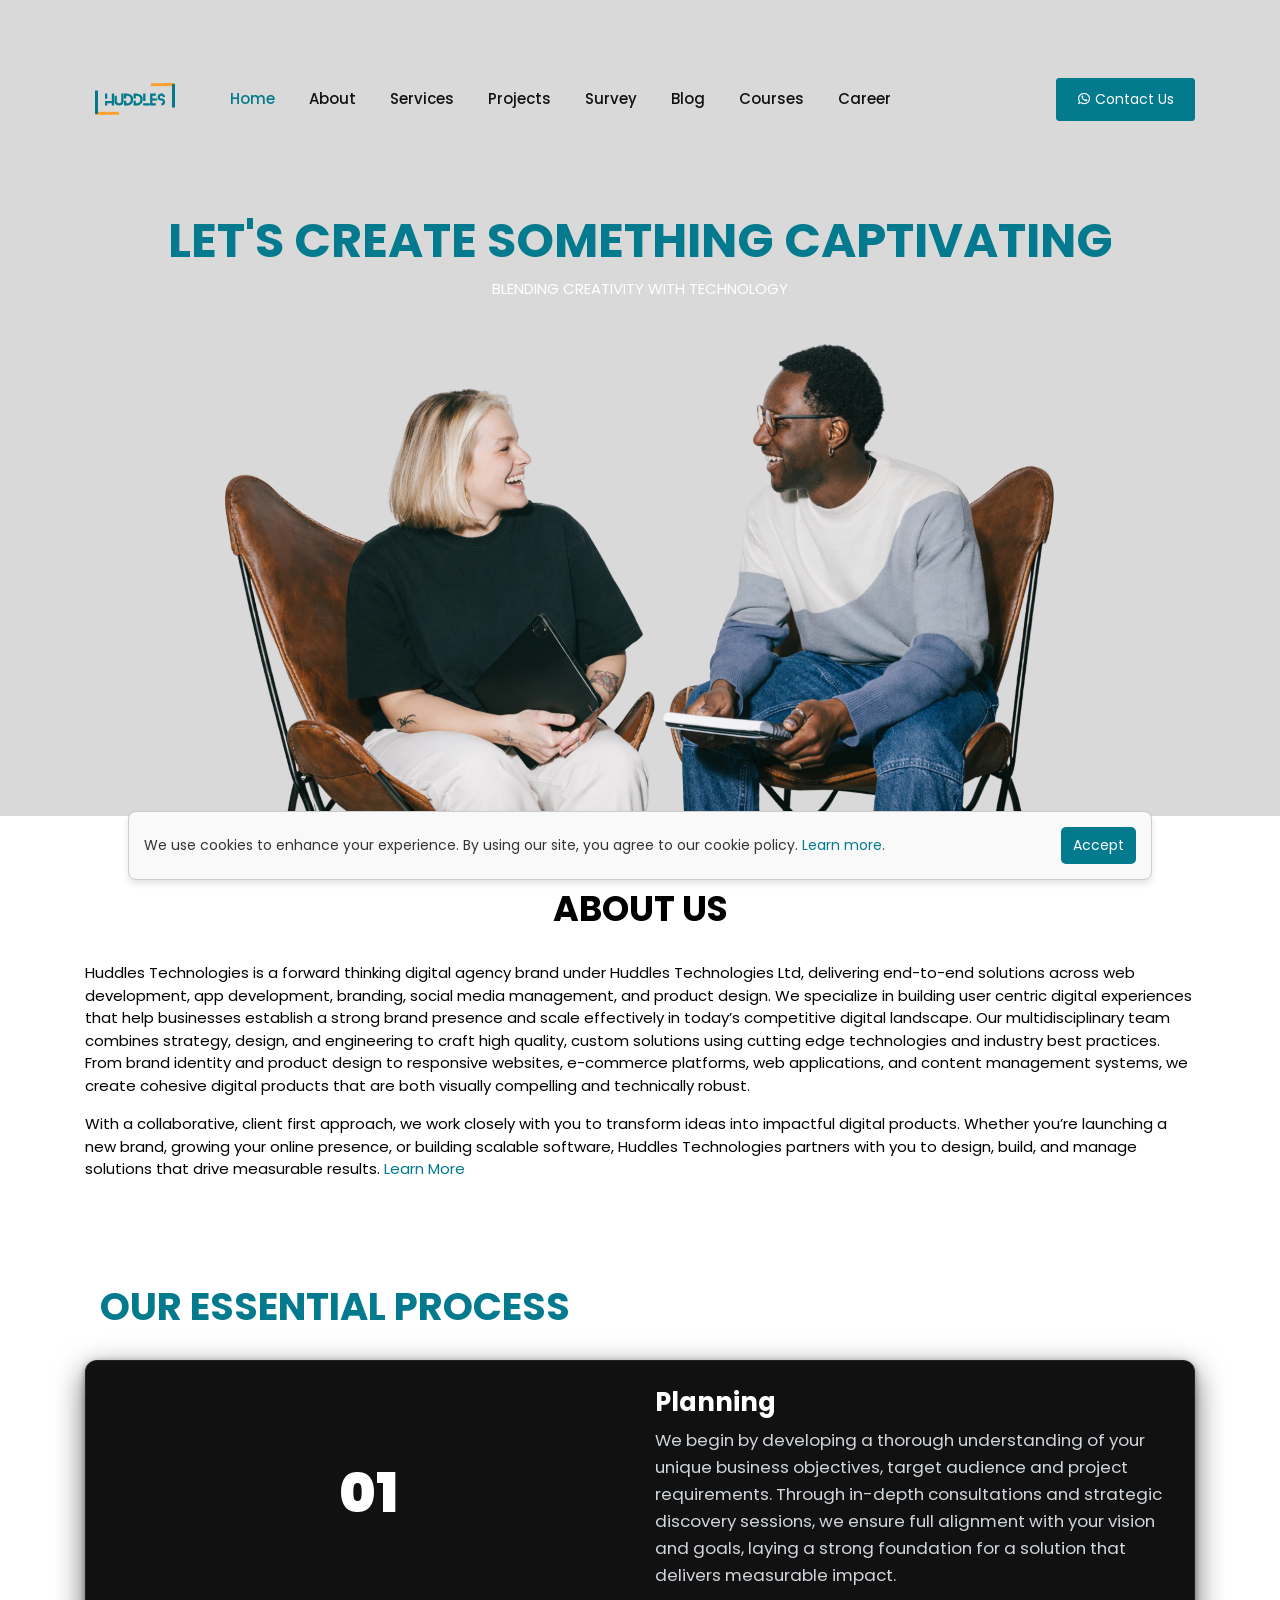
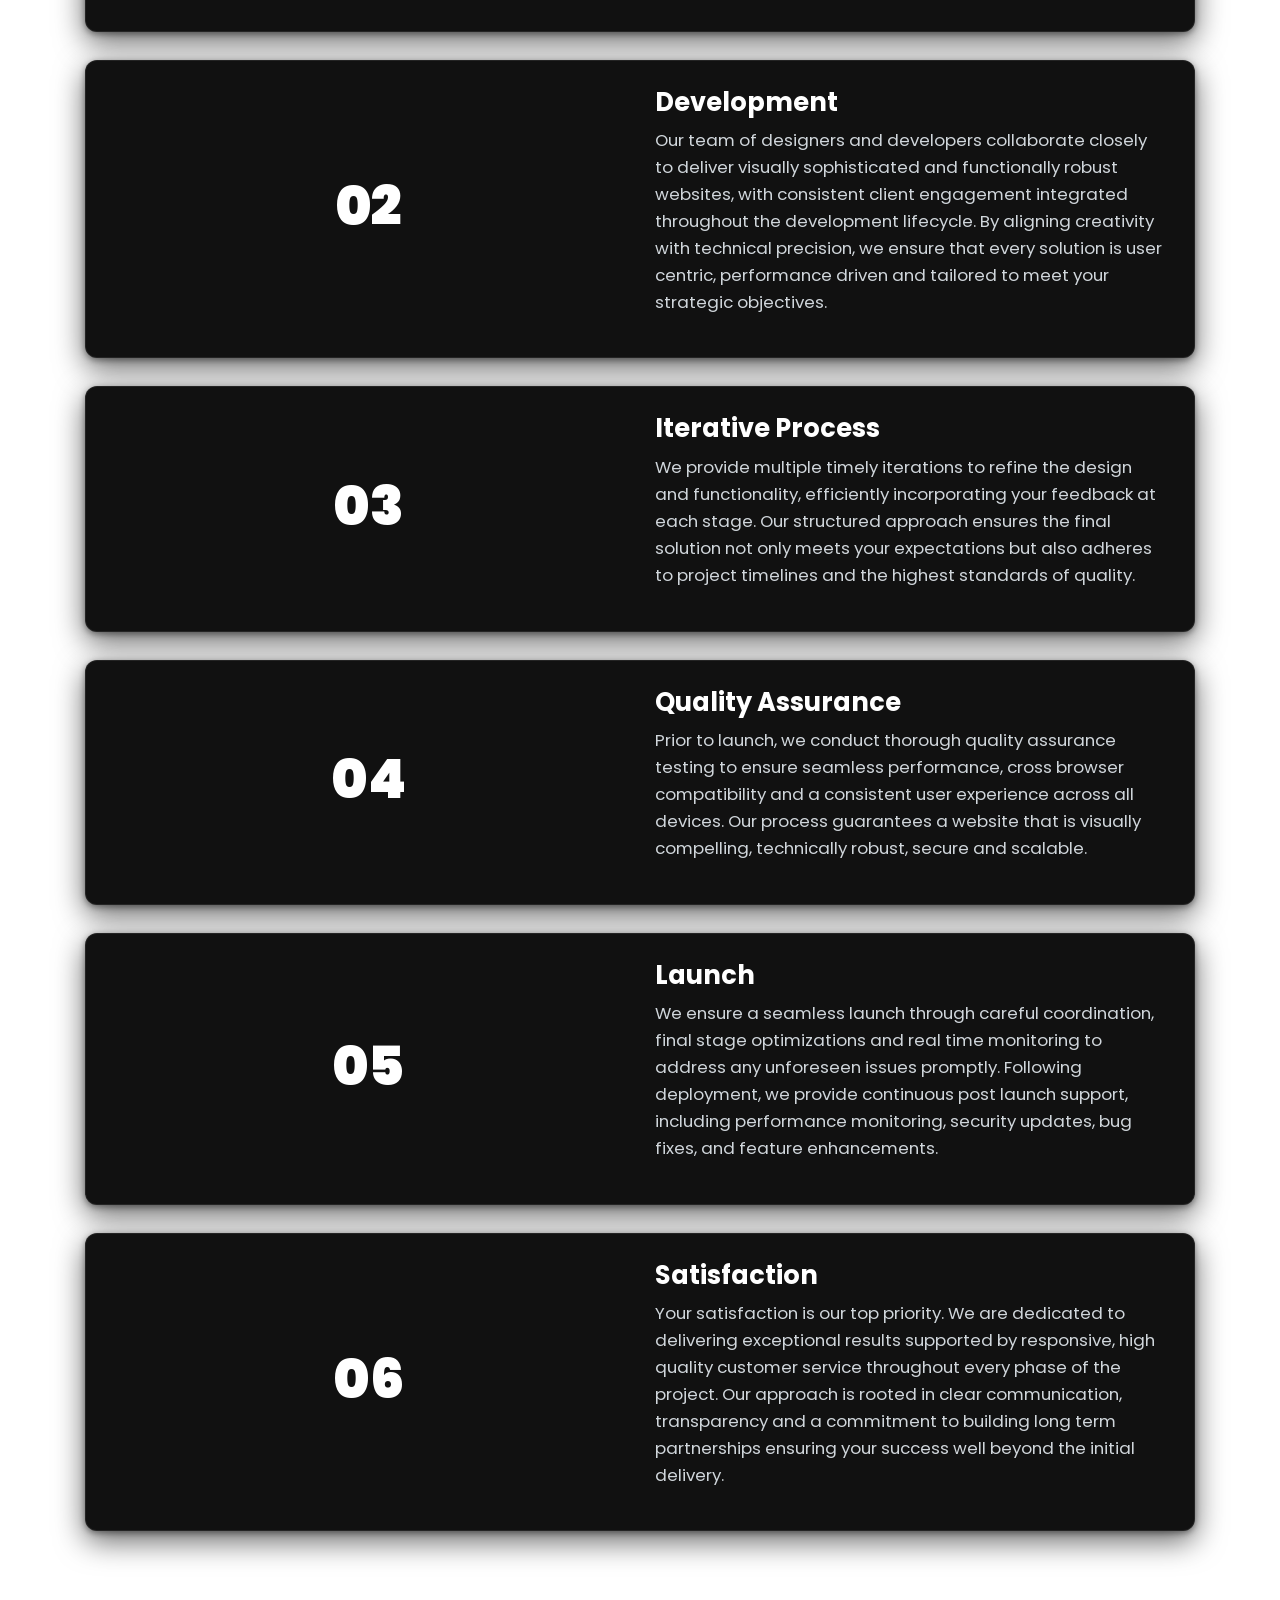
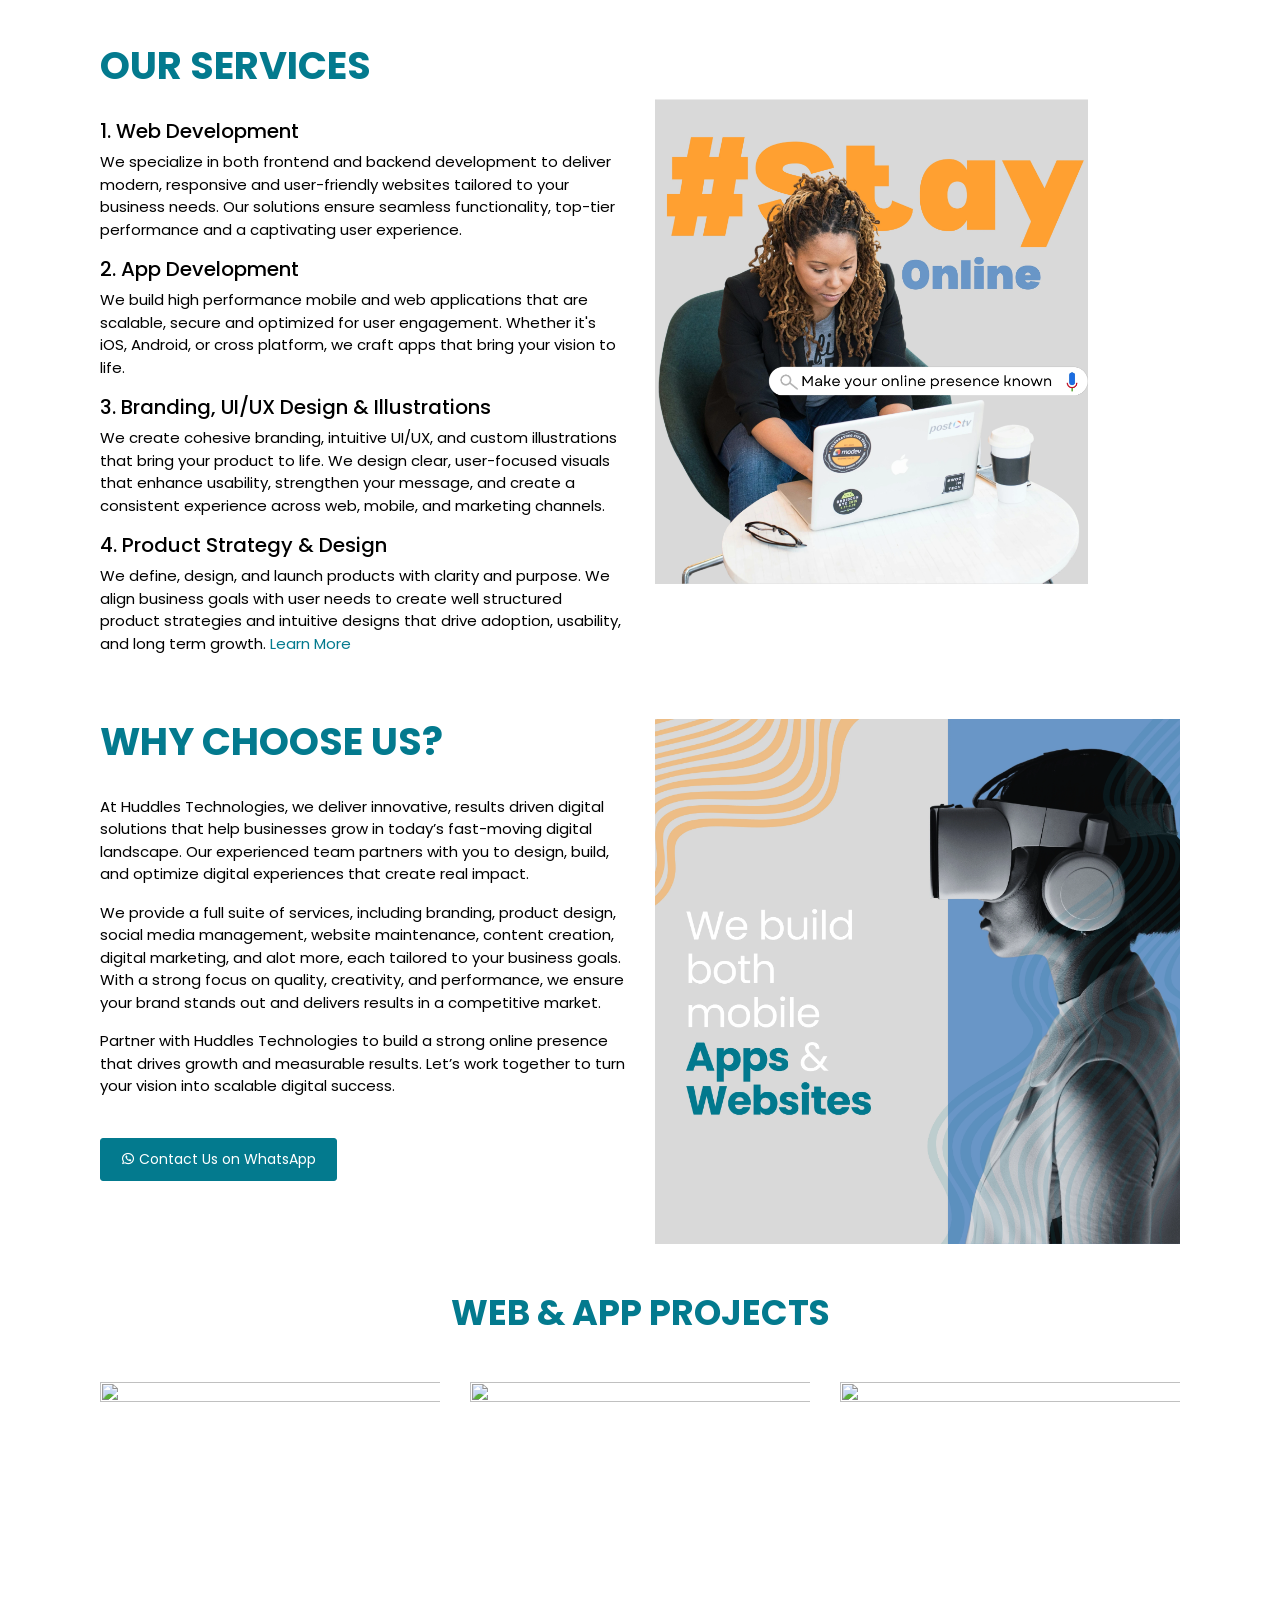
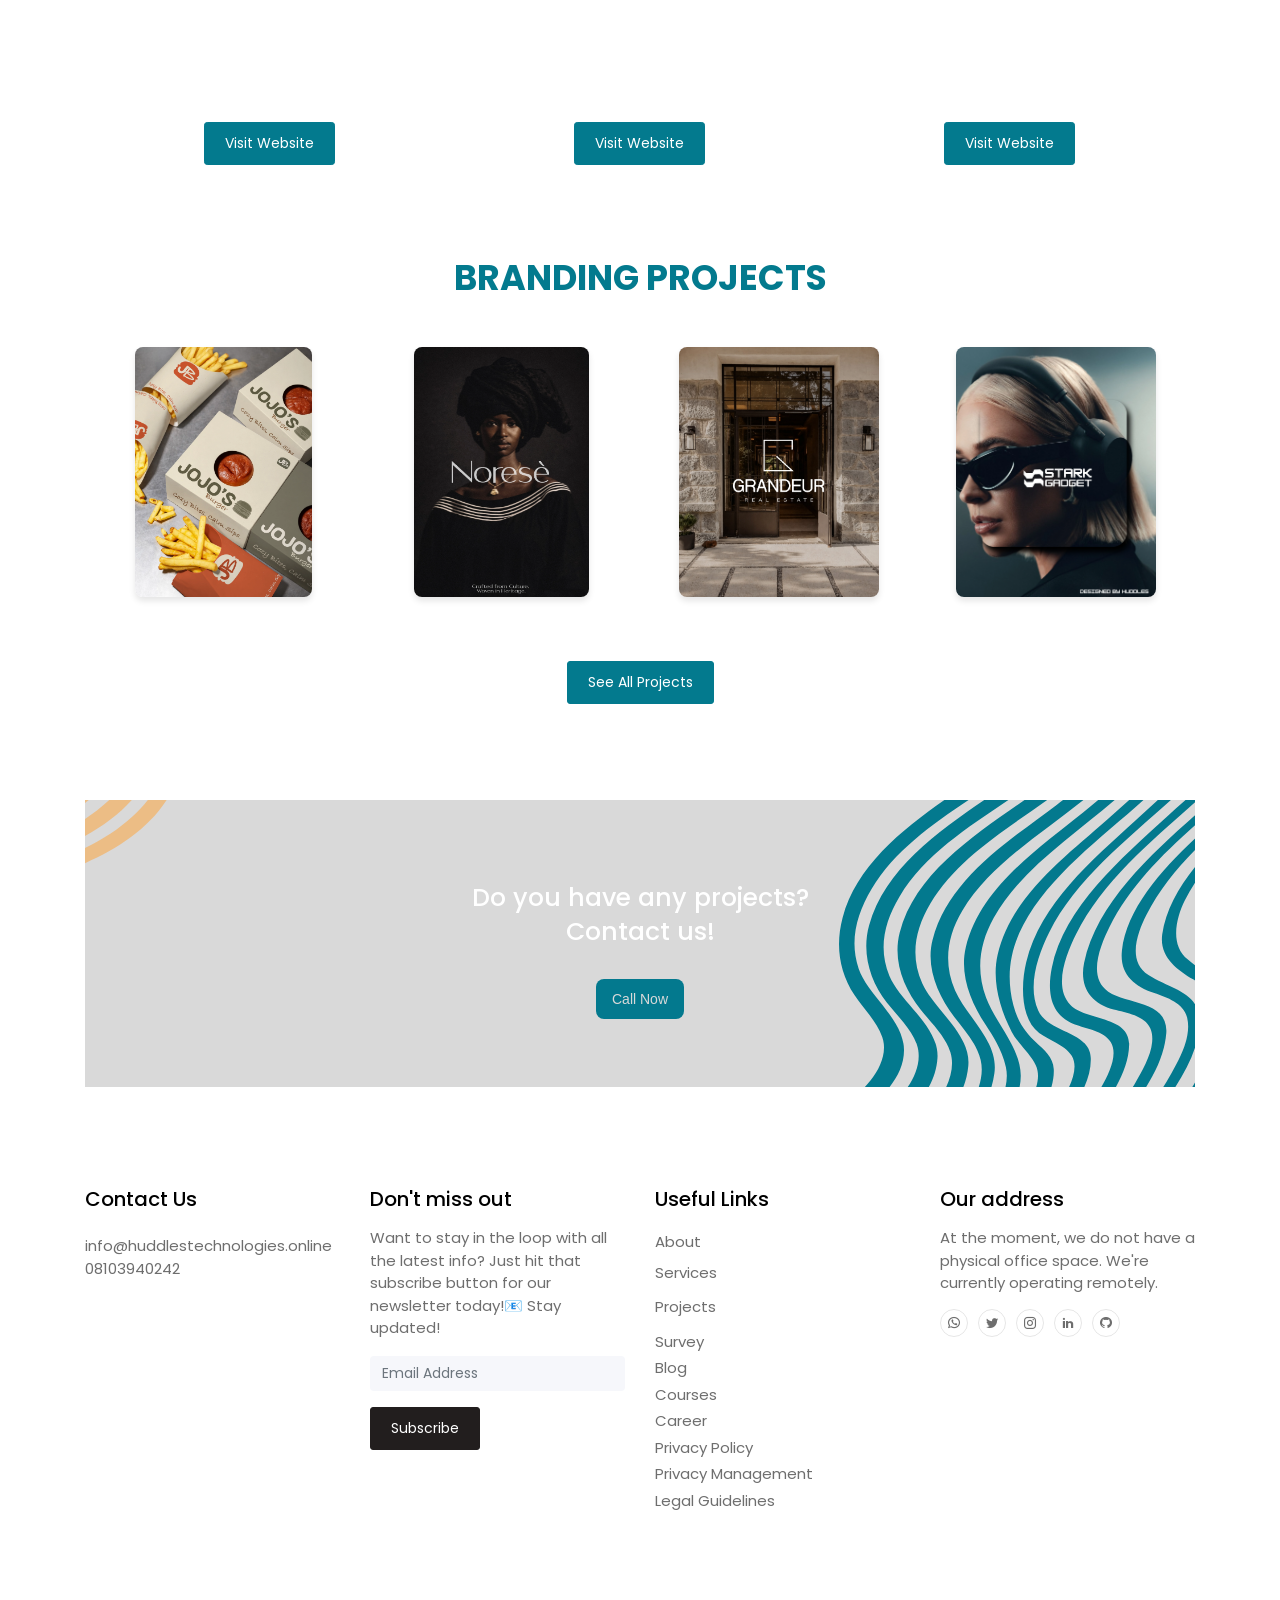
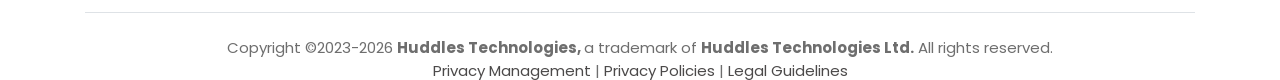
==== index.html @ eb67be65 "first commit" ====
<!doctype html>
<html lang="en">
  <head>
    <title>Huddles Technologies</title>
    <meta charset="UTF-8" />
    <meta name="viewport" content="width=device-width, initial-scale=1.0" />
    <meta http-equiv="X-UA-Compatible" content="ie=edge" />
    <meta
      name="description"
      content="HuddlesTechnologies is your premier destination for cutting-edge web, software, and app development solutions. From responsive website design to feature-rich mobile applications, we specialize in crafting digital experiences that empower businesses to thrive in the digital age. Explore our comprehensive range of services and products designed to propel your online presence and drive success."
    />
    
    <meta
      name="keywords"
      content="Huddles Technologies Ltd, Huddles Technologies Limited, HuddlesTechnologies, Huddles Technologies, HuddlesTech, technology solutions, software development, innovative technology, tech company, IT services, software company"
    />
    <meta
      name="author"
      content="Oviawe Efosa Iruosa - Founder of Huddles Technologies Limited"
    />
    <meta name="robots" content="index, follow" />
    <meta name="googlebot" content="index, follow" />
    <meta name="referrer" content="always" />
    <meta name="theme-color" content="#0052cc" />
    <!-- Open Graph Meta Tags -->
    <meta property="og:title" content="Huddles Technologies" />
    <meta
      property="og:description"
      content="Huddles Technologies is a leading provider of innovative solutions in the tech industry. Explore our services and products designed to transform businesses."
    />
    <meta
      property="og:image"
      content="https://www.huddlestechnologies.online/images/og-image.svg"
    />
    <meta property="og:url" content="https://www.huddlestechnologies.online" />
    <meta property="og:type" content="website" />
    <meta property="og:locale" content="en_US" />
    <!-- Twitter Meta Tags -->
    <meta name="twitter:card" content="summary_large_image" />
    <meta name="twitter:title" content="Huddles Technologies" />
    <meta
      name="twitter:description"
      content="Huddles Technologies is a leading provider of innovative solutions in the tech industry. Explore our services and products designed to transform businesses."
    />
    <meta
      name="twitter:image"
      content="https://www.huddlestechnologies.online/images/twitter-image.svg"
    />
    <!-- Structured Data Markup -->
    <script type="application/ld+json">
      {
        "@context": "https://schema.org",
        "@type": "Organization",
        "name": "Huddles Technologies Limited",
        "alternateName": "Huddles Technologies"
        "url": "https://www.huddlestechnologies.online",
        "logo": "https://www.huddlestechnologies.online/images/logo.webp",
        "description": "Huddles Technologies is a leading provider of innovative solutions in the tech industry.",
        "founder": {
          "@type": "Person",
          "name": "Oviawe Efosa Iruosa"
        },
        "address": {
          "@type": "PostalAddress",
          "addressLocality": "Nigeria"
        },
        "contactPoint": {
          "@type": "ContactPoint",
          "telephone": "+2348013940242",
          "contactType": "Customer Service",
          "areaServed": "NG",
          "availableLanguage": "English"
        },
        "sameAs": [
          "https://x.com/huddlestech?s=21",
          "https://www.facebook.com/HuddlesTechnologies",
          "https://www.linkedin.com/company/HuddlesTechnologies"
        ]
      }
    </script>
    <!-- CSS -->
    <link
      rel="stylesheet"
      href="vendors/owl-carousel/css/owl.carousel.min.css"
    />
    <link
      rel="stylesheet"
      href="vendors/owl-carousel/css/owl.theme.default.css"
    />
    <link rel="stylesheet" href="vendors/mdi/css/materialdesignicons.min.css" />
    <link rel="stylesheet" href="vendors/aos/css/aos.css" />
    <link rel="stylesheet" href="css/style.min.css" />

    <!-- box css -->
    <style>
      .features-overview {
        display: flex;
        flex-wrap: wrap;
      }

      .feature-item {
        flex: 1 1 300px;
        margin: 10px;
        padding: 20px;
        border: 1px solid #ccc;
        border-radius: 5px;
        cursor: pointer;
        transition: background-color 0.2s ease;
      }

      .feature-item:hover,
      .feature-item.active {
        background-color: #f5f5f5;
      }

      .feature-item.active {
        border-color: #4caf50;
      }

      .feature-item {
        transition:
          background-color 0.2s ease,
          border-color 0.2s ease;
      }

      .feature-item.active {
        box-shadow: 0 2px 4px rgba(0, 0, 0, 0.1);
      }

      .feature-item:active {
        transform: translateY(2px);
      }

      .feature-item img {
        transition: transform 0.2s ease;
      }

      .feature-item:hover img {
        transform: scale(1.05);
      }

      .feature-item:hover::before {
        content: attr(data-tooltip);
        position: absolute;
        bottom: 100%;
        left: 50%;
        transform: translateX(-50%);
        background-color: #333;
        color: #fff;
        padding: 5px 10px;
        border-radius: 5px;
        white-space: nowrap;
      }
    </style>

    <!-- Favicon -->
    <link rel="icon" type="image/x-icon" href="images/logos/prime.webp" />
    <style>
      #back-to-top {
        position: fixed;
        left: 20px;
        bottom: 20px;
        width: 50px;
        height: 50px;
        background-color: #037a8e;
        color: white;
        border: none;
        border-radius: 50%;
        display: flex;
        justify-content: center;
        align-items: center;
        font-size: 24px;
        cursor: pointer;
        z-index: 1500;
        opacity: 0;
        transition: opacity 0.3s ease;
      }
      #back-to-top.show {
        opacity: 1;
      }
    </style>
  </head>
  <!-- Smartsupp Live Chat script -->
  <script type="text/javascript">
    var _smartsupp = _smartsupp || {};
    _smartsupp.key = "4b1c319e4ec131598d2878d6bb352740252421fa";
    window.smartsupp ||
      (function (d) {
        var s,
          c,
          o = (smartsupp = function () {
            o._.push(arguments);
          });
        o._ = [];
        s = d.getElementsByTagName("script")[0];
        c = d.createElement("script");
        c.type = "text/javascript";
        c.charset = "utf-8";
        c.async = true;
        c.src = "https://www.smartsuppchat.com/loader.js?";
        s.parentNode.insertBefore(c, s);
      })(document);
  </script>

  <!-- Cookies Popup -->
  <div id="cookie-popup" class="cookie-popup">
    <p>
      We use cookies to enhance your experience. By using our site, you agree to
      our cookie policy.
      <a href="cookies.html" style="color: #037a8e">Learn more</a>.
    </p>
    <button id="accept-cookies" class="btn btn-primary">Accept</button>
  </div>

  <style>
    /* Cookies Popup Styles */
    .cookie-popup {
      position: fixed;
      bottom: 20px;
      left: 10%;
      right: 10%;
      background-color: #f9f9f9;
      border: 1px solid #ccc;
      border-radius: 8px;
      padding: 15px;
      box-shadow: 0 4px 6px rgba(0, 0, 0, 0.1);
      display: flex;
      justify-content: space-between;
      align-items: center;
      z-index: 1000;
    }

    .cookie-popup p {
      margin: 0;
      font-size: 14px;
      color: #333;
    }

    .cookie-popup button {
      background-color: #037a8e;
      color: #fff;
      border: none;
      border-radius: 5px;
      padding: 8px 12px;
      cursor: pointer;
      font-size: 14px;
    }

    .cookie-popup button:hover {
      background-color: #ffa132;
    }
  </style>

  <script>
    // Cookies Popup JavaScript
    document.addEventListener("DOMContentLoaded", function () {
      const cookiePopup = document.getElementById("cookie-popup");
      const acceptCookiesButton = document.getElementById("accept-cookies");

      // Check if cookies have already been accepted
      if (!localStorage.getItem("cookiesAccepted")) {
        cookiePopup.style.display = "flex";
      }

      // Handle "Accept" button click
      acceptCookiesButton.addEventListener("click", function () {
        localStorage.setItem("cookiesAccepted", "true");
        cookiePopup.style.display = "none";
      });
    });
  </script>

  <body
    id="body"
    data-spy="scroll"
    data-target=".navbar"
    data-offset="100"
    onload="animateText()"
  >
    <header id="header-section">
      <nav class="navbar navbar-expand-lg pl-3 pl-sm-0" id="navbar">
        <div class="container">
          <div class="navbar-brand-wrapper d-flex w-100">
            <img src="images/logos/1.svg" alt="" />
            <button
              class="navbar-toggler ml-auto"
              type="button"
              data-toggle="collapse"
              data-target="#navbarSupportedContent"
              aria-controls="navbarSupportedContent"
              aria-expanded="false"
              aria-label="Toggle navigation"
            >
              <span class="mdi mdi-menu navbar-toggler-icon"></span>
            </button>
          </div>
          <div
            class="collapse navbar-collapse navbar-menu-wrapper"
            id="navbarSupportedContent"
          >
            <ul
              class="navbar-nav align-items-lg-center align-items-start ml-auto"
            >
              <li
                class="d-flex align-items-center justify-content-between pl-4 pl-lg-0"
              >
                <div class="navbar-collapse-logo">
                  <img src="images/logos/1.svg" alt="" />
                </div>
                <button
                  class="navbar-toggler close-button"
                  type="button"
                  data-toggle="collapse"
                  data-target="#navbarSupportedContent"
                  aria-controls="navbarSupportedContent"
                  aria-expanded="false"
                  aria-label="Toggle navigation"
                >
                  <span class="mdi mdi-close navbar-toggler-icon pl-5"></span>
                </button>
              </li>
              <li class="nav-item">
                <a class="nav-link" href="#header-section"
                  >Home <span class="sr-only">(current)</span></a
                >
              </li>
              <li class="nav-item">
                <a class="nav-link" href="#about">About</a>
              </li>
              <li class="nav-item">
                <a class="nav-link" href="#services-section">Services</a>
              </li>

              <li class="nav-item">
                <a class="nav-link" href="projects.html">Projects</a>
              </li>
              <li class="nav-item">
                <a class="nav-link" href="survey.html">Survey</a>
              </li>
              <li class="nav-item">
                <a class="nav-link" href="blog.html">Blog</a>
              </li>

              <li class="nav-item">
                <a class="nav-link" href="courses.html">Courses</a>
              </li>
              <li class="nav-item">
                <a class="nav-link" href="career.html">Career</a>
              </li>
              <li class="nav-item btn-contact-us pl-4 pl-lg-0">
                <a
                  href="https://wa.me/message/TVWBMAG3BNWDH1"
                  class="btn btn-primary d-none d-lg-inline-block"
                  role="button"
                >
                  <span class="mdi mdi-whatsapp"></span> Contact Us
                </a>
              </li>

              <!-- Social Media Icons (Visible only on smaller screens) -->
              <li class="nav-item d-lg-none text-center mt-3">
                <a href="https://wa.me/message/TVWBMAG3BNWDH1" class="mx-2">
                  <span class="mdi mdi-whatsapp mdi-24px"></span>
                </a>
                <a href="https://x.com/huddlestech?s=21" class="mx-2">
                  <span class="mdi mdi-twitter mdi-24px"></span>
                </a>
                <a
                  href="https://www.instagram.com/huddles.technologies?igsh=aTY1eXlwOTM2aTB6&utm_source=qr"
                  class="mx-2"
                >
                  <span class="mdi mdi-instagram mdi-24px"></span>
                </a>
                <a
                  href="https://www.linkedin.com/company/huddlestechnologies"
                  class="mx-2"
                >
                  <span class="mdi mdi-linkedin mdi-24px"></span>
                </a>
                <a href="https://github.com/HuddlesTechnologies" class="mx-2">
                  <span class="mdi mdi-github-circle mdi-24px"></span>
                </a>
              </li>
            </ul>
          </div>
        </div>
      </nav>
    </header>

    <div class="banner">
      <div class="container">
        <h1
          id="main-text"
          class="font-weight-semibold"
          style="color: #037a8e; font-size: 3rem"
        >
          LET'S CREATE SOMETHING CAPTIVATING
        </h1>
        <p class="sub-text" style="color: #ffffff">
          BLENDING CREATIVITY WITH TECHNOLOGY
        </p>
        <div class="image-container">
          <img height="600px" width="500px" src="images/008.webp" alt="" />
        </div>
      </div>
    </div>

    <style>
      .image-container {
        display: flex;
        justify-content: center;
        align-items: center;
        height: 100%;
      }

      .image-container img {
        height: 500px;
        width: auto;
      }
    </style>

    <!----rise up css and js starts here-->
    <script>
      function animateText() {
        var mainText = document.getElementById("main-text");
        mainText.classList.add("rise-up");

        var subText = document.querySelector(".sub-text");
        subText.classList.add("rise-up");
      }
    </script>

    <style>
      .banner {
        position: relative;
        overflow: hidden;
      }

      .font-weight-semibold {
        font-weight: bold;
      }

      .rise-up {
        animation: riseUp 2s ease-out forwards;
        opacity: 0;
        transform: translateY(80px);
      }

      @keyframes riseUp {
        from {
          opacity: 0;
          transform: translateY(80px);
        }
        to {
          opacity: 1;
          transform: translateY(0);
        }
      }
    </style>

    <!----ends here-->
    <br />
    <br />
    <br />
    <section class="digital-marketing-service" id="about">
      <div class="container">
        <div class="row">
          <div class="col-lg-12">
            <div class="content-header">
              <center>
                <h2><b>ABOUT US</b></h2>
              </center>
            </div>
            <br />
            <p>
              Huddles Technologies is a forward thinking digital agency brand
              under Huddles Technologies Ltd, delivering end-to-end solutions
              across web development, app development, branding, social media
              management, and product design. We specialize in building user
              centric digital experiences that help businesses establish a
              strong brand presence and scale effectively in today’s competitive
              digital landscape. Our multidisciplinary team combines strategy,
              design, and engineering to craft high quality, custom solutions
              using cutting edge technologies and industry best practices. From
              brand identity and product design to responsive websites,
              e-commerce platforms, web applications, and content management
              systems, we create cohesive digital products that are both
              visually compelling and technically robust.
            </p>
            <p>
              With a collaborative, client first approach, we work closely with
              you to transform ideas into impactful digital products. Whether
              you’re launching a new brand, growing your online presence, or
              building scalable software, Huddles Technologies partners with you
              to design, build, and manage solutions that drive measurable
              results.
              <a href="about.html">Learn More</a>
            </p>
          </div>
        </div>
      </div>
    </section>

    <div class="content-wrapper">
      <div class="container">
        <section
          class="features-overview"
          id="our-approach"
          style="padding: 60px 0; background-color: white"
        >
          <div class="container">
            <div class="row">
              <!-- Heading aligned to the left -->
              <div class="col-12">
                <h2 class="section-heading" style="color: #037a8e">
                  <b>OUR ESSENTIAL PROCESS</b>
                </h2>
              </div>
            </div>

            <div class="row">
              <!-- First Set of Texts -->
              <div class="col-12 feature-set visible" id="feature-set-1">
                <div class="row align-items-center">
                  <div class="col-md-6 text-center">
                    <p class="process-number"><b>01</b></p>
                  </div>
                  <div class="col-md-6">
                    <h5 class="process-title"><b>Planning</b></h5>
                    <p class="process-description">
                      We begin by developing a thorough understanding of your
                      unique business objectives, target audience and project
                      requirements. Through in-depth consultations and strategic
                      discovery sessions, we ensure full alignment with your
                      vision and goals, laying a strong foundation for a
                      solution that delivers measurable impact.
                    </p>
                  </div>
                </div>
              </div>

              <!-- Second Set of Texts -->
              <div class="col-12 feature-set hidden" id="feature-set-2">
                <div class="row align-items-center">
                  <div class="col-md-6 text-center">
                    <p class="process-number"><b>02</b></p>
                  </div>
                  <div class="col-md-6">
                    <h5 class="process-title"><b>Development</b></h5>
                    <p class="process-description">
                      Our team of designers and developers collaborate closely
                      to deliver visually sophisticated and functionally robust
                      websites, with consistent client engagement integrated
                      throughout the development lifecycle. By aligning
                      creativity with technical precision, we ensure that every
                      solution is user centric, performance driven and tailored
                      to meet your strategic objectives.
                    </p>
                  </div>
                </div>
              </div>

              <!-- Third Set of Texts -->
              <div class="col-12 feature-set hidden" id="feature-set-3">
                <div class="row align-items-center">
                  <div class="col-md-6 text-center">
                    <p class="process-number"><b>03</b></p>
                  </div>
                  <div class="col-md-6">
                    <h5 class="process-title"><b>Iterative Process</b></h5>
                    <p class="process-description">
                      We provide multiple timely iterations to refine the design
                      and functionality, efficiently incorporating your feedback
                      at each stage. Our structured approach ensures the final
                      solution not only meets your expectations but also adheres
                      to project timelines and the highest standards of quality.
                    </p>
                  </div>
                </div>
              </div>

              <!-- Fourth Set of Texts -->
              <div class="col-12 feature-set hidden" id="feature-set-4">
                <div class="row align-items-center">
                  <div class="col-md-6 text-center">
                    <p class="process-number"><b>04</b></p>
                  </div>
                  <div class="col-md-6">
                    <h5 class="process-title"><b>Quality Assurance</b></h5>
                    <p class="process-description">
                      Prior to launch, we conduct thorough quality assurance
                      testing to ensure seamless performance, cross browser
                      compatibility and a consistent user experience across all
                      devices. Our process guarantees a website that is visually
                      compelling, technically robust, secure and scalable.
                    </p>
                  </div>
                </div>
              </div>

              <!-- Fifth Set of Texts -->
              <div class="col-12 feature-set hidden" id="feature-set-5">
                <div class="row align-items-center">
                  <div class="col-md-6 text-center">
                    <p class="process-number"><b>05</b></p>
                  </div>
                  <div class="col-md-6">
                    <h5 class="process-title"><b>Launch</b></h5>
                    <p class="process-description">
                      We ensure a seamless launch through careful coordination,
                      final stage optimizations and real time monitoring to
                      address any unforeseen issues promptly. Following
                      deployment, we provide continuous post launch support,
                      including performance monitoring, security updates, bug
                      fixes, and feature enhancements.
                    </p>
                  </div>
                </div>
              </div>

              <!-- Sixth Set of Texts -->
              <div class="col-12 feature-set hidden" id="feature-set-6">
                <div class="row align-items-center">
                  <div class="col-md-6 text-center">
                    <p class="process-number"><b>06</b></p>
                  </div>
                  <div class="col-md-6">
                    <h5 class="process-title"><b>Satisfaction</b></h5>
                    <p class="process-description">
                      Your satisfaction is our top priority. We are dedicated to
                      delivering exceptional results supported by responsive,
                      high quality customer service throughout every phase of
                      the project. Our approach is rooted in clear
                      communication, transparency and a commitment to building
                      long term partnerships ensuring your success well beyond
                      the initial delivery.
                    </p>
                  </div>
                </div>
              </div>
            </div>
          </div>
        </section>

        <!-- Redesigned animation CSS -->
        <style>
          .features-overview {
            background-color: #0b0b0b;
            padding: 60px 0;
          }

          .section-heading {
            margin-bottom: 30px;
            font-size: 2.4rem;
            color: #ffffff;
            text-align: left;
          }

          .feature-set {
            --card-bg: #111;
            position: relative;
            opacity: 0;
            transform: translateY(24px) scale(0.995);
            transition:
              opacity 600ms cubic-bezier(0.2, 0.9, 0.3, 1),
              transform 600ms cubic-bezier(0.2, 0.9, 0.3, 1),
              box-shadow 300ms;
            margin-bottom: 28px;
            background-color: var(--card-bg);
            padding: 26px;
            border-radius: 12px;
            border: 1px solid rgba(255, 255, 255, 0.04);
          }

          /* When visible, pop into place */
          .feature-set.visible {
            opacity: 1;
            transform: translateY(0) scale(1);
            box-shadow:
              0 10px 30px rgba(0, 0, 0, 0.6),
              0 2px 6px rgba(0, 0, 0, 0.4);
            border-color: rgba(255, 255, 255, 0.08);
          }

          .feature-set .process-number {
            font-size: 3rem;
            font-weight: 800;
            color: #ffffff;
            transition:
              transform 400ms cubic-bezier(0.2, 0.9, 0.3, 1),
              color 300ms;
            transform-origin: center;
            margin: 0;
          }

          /* number pop when its panel becomes visible */
          .feature-set.visible .process-number {
            transform: scale(1.14) translateY(-2px);
          }

          .process-title {
            font-size: 1.6rem;
            color: #ffffff;
            margin-bottom: 10px;
          }

          .process-description {
            font-size: 1.05rem;
            color: #d0d6db;
            line-height: 1.6;
          }

          /* subtle hover lift for desktop */
          @media (hover: hover) and (min-width: 768px) {
            .feature-set:hover {
              transform: translateY(-6px) scale(1.01);
              box-shadow: 0 18px 40px rgba(0, 0, 0, 0.65);
            }
          }

          @media (max-width: 768px) {
            .process-number {
              font-size: 2.2rem;
            }
            .process-title {
              font-size: 1.25rem;
            }
            .process-description {
              font-size: 1rem;
            }
          }
        </style>

        <script>
          // Use IntersectionObserver for performant, staggered reveal
          document.addEventListener("DOMContentLoaded", function () {
            const sets = Array.from(document.querySelectorAll(".feature-set"));

            if (!("IntersectionObserver" in window)) {
              // Fallback: reveal all
              sets.forEach((s) => s.classList.add("visible"));
              return;
            }

            // Ensure all start hidden for consistent animation
            sets.forEach((s) => {
              s.classList.remove("visible");
              s.classList.add("hidden");
            });

            const observerOptions = {
              root: null,
              rootMargin: "0px 0px -10% 0px",
              threshold: 0.15,
            };

            const observer = new IntersectionObserver((entries) => {
              entries.forEach((entry) => {
                const el = entry.target;
                if (entry.isIntersecting) {
                  // Stagger based on index for a pleasing cascade
                  const idx = sets.indexOf(el);
                  const delay = Math.min(400, idx * 140);
                  setTimeout(() => {
                    el.classList.add("visible");
                    el.classList.remove("hidden");
                  }, delay);
                  // Stop observing once revealed
                  observer.unobserve(el);
                }
              });
            }, observerOptions);

            sets.forEach((s) => observer.observe(s));
          });
        </script>
        <br />
        <section class="digital-marketing-service" id="services-section">
          <div class="container">
            <div class="row">
              <div class="col-lg-6" data-aos="fade-right">
                <h2 class="section-heading" style="color: #037a8e">
                  <b>OUR SERVICES</b>
                </h2>
                <div class="service-item">
                  <h5 class="service-title">1. Web Development</h5>
                  <p class="service-description">
                    We specialize in both frontend and backend development to
                    deliver modern, responsive and user-friendly websites
                    tailored to your business needs. Our solutions ensure
                    seamless functionality, top-tier performance and a
                    captivating user experience.
                  </p>
                </div>

                <div class="service-item">
                  <h5 class="service-title">2. App Development</h5>
                  <p class="service-description">
                    We build high performance mobile and web applications that
                    are scalable, secure and optimized for user engagement.
                    Whether it's iOS, Android, or cross platform, we craft apps
                    that bring your vision to life.
                  </p>
                </div>

                <div class="service-item">
                  <h5 class="service-title">
                    3. Branding, UI/UX Design & Illustrations
                  </h5>
                  <p class="service-description">
                    We create cohesive branding, intuitive UI/UX, and custom
                    illustrations that bring your product to life. We design
                    clear, user-focused visuals that enhance usability,
                    strengthen your message, and create a consistent experience
                    across web, mobile, and marketing channels.
                  </p>
                </div>

                <div class="service-item">
                  <h5 class="service-title">4. Product Strategy & Design</h5>
                  <p class="service-description">
                    We define, design, and launch products with clarity and
                    purpose. We align business goals with user needs to create
                    well structured product strategies and intuitive designs
                    that drive adoption, usability, and long term growth.
                    <a href="services.html">Learn More</a>
                  </p>
                </div>
              </div>
              <div class="col-lg-5" data-aos="fade-left">
                <img
                  src="images/0077.webp"
                  alt="Digital Marketing Image"
                  class="img-fluid"
                />
              </div>
            </div>
            <div class="row mt-5">
              <div class="col-lg-6 order-lg-2" data-aos="fade-right">
                <img
                  src="images/006.webp"
                  alt="Online Presence Image"
                  class="img-fluid"
                />
              </div>
              <div class="col-lg-6 order-lg-1" data-aos="fade-left">
                <h2 class="section-heading" style="color: #037a8e">
                  <b>WHY CHOOSE US?</b>
                </h2>
                <p class="service-description">
                  At Huddles Technologies, we deliver innovative, results driven
                  digital solutions that help businesses grow in today’s
                  fast-moving digital landscape. Our experienced team partners
                  with you to design, build, and optimize digital experiences
                  that create real impact.
                </p>
                <p class="service-description">
                  We provide a full suite of services, including branding,
                  product design, social media management, website maintenance,
                  content creation, digital marketing, and alot more, each
                  tailored to your business goals. With a strong focus on
                  quality, creativity, and performance, we ensure your brand
                  stands out and delivers results in a competitive market.
                </p>
                <p class="service-description">
                  Partner with Huddles Technologies to build a strong online
                  presence that drives growth and measurable results. Let’s work
                  together to turn your vision into scalable digital success.
                </p>

                <a
                  href="https://wa.me/message/TVWBMAG3BNWDH1"
                  class="btn btn-primary mt-4"
                >
                  <span class="mdi mdi-whatsapp"></span> Contact Us on WhatsApp
                </a>
              </div>
            </div>
          </div>
        </section>
        <br />
        <br />
        <!----COMPLETED PROJECTS-->
        <section class="projects-section" id="projects-section">
          <div class="container">
            <h2 class="text-center mb-5" style="color: #037a8e">
              <b>WEB & APP PROJECTS</b>
            </h2>
            <div
              id="projectsCarousel"
              class="carousel slide"
              data-ride="carousel"
              data-interval="3000"
            >
              <div class="carousel-inner">
                <!-- First Slide -->
                <div class="carousel-item active">
                  <div class="row">
                    <div class="col-lg-4 mb-4">
                      <div class="portfolio-item">
                        <img
                          src="images/pj/pj01.svg"
                          height="800px"
                          width="800px"
                          class="img-fluid"
                          alt=""
                        />
                        <center>
                          <a
                            href="https://efosa42.github.io/ReeksGrill/"
                            target="_blank"
                            class="btn btn-primary btn-sm"
                            role="button"
                            >Visit Website</a
                          >
                        </center>
                      </div>
                    </div>
                    <div class="col-lg-4 mb-4">
                      <div class="portfolio-item">
                        <img
                          src="images/pj/pj04.svg"
                          height="700px"
                          width="700px"
                          class="img-fluid"
                          alt=""
                        />
                        <center>
                          <a
                            href="https://medsmartnig.com"
                            target="_blank"
                            class="btn btn-primary btn-sm"
                            role="button"
                            >Visit Website</a
                          >
                        </center>
                      </div>
                    </div>
                    <div class="col-lg-4 mb-4">
                      <div class="portfolio-item">
                        <img
                          src="images/pj/pj03.svg"
                          height="700px"
                          width="700px"
                          class="img-fluid"
                          alt=""
                        />
                        <center>
                          <a
                            href="https://podoskiofficial.com/"
                            target="_blank"
                            class="btn btn-primary btn-sm"
                            role="button"
                            >Visit Website</a
                          >
                        </center>
                      </div>
                    </div>
                  </div>
                </div>
              </div>

              <!-- Carousel Controls -->
              <a
                class="carousel-control-prev"
                href="#projectsCarousel"
                role="button"
                data-slide="prev"
              >
                <span
                  class="carousel-control-prev-icon"
                  aria-hidden="true"
                ></span>
                <span class="sr-only">Previous</span>
              </a>
              <a
                class="carousel-control-next"
                href="#projectsCarousel"
                role="button"
                data-slide="next"
              >
                <span
                  class="carousel-control-next-icon"
                  aria-hidden="true"
                ></span>
                <span class="sr-only">Next</span>
              </a>
            </div>
          </div>
        </section>

        <script src="https://code.jquery.com/jquery-3.5.1.slim.min.js"></script>

        <br />
        <br />
        <section class="grid-section">
          <div class="container">
            <h2 class="text-center mb-5" style="color: #037a8e">
              <b>BRANDING PROJECTS</b>
            </h2>
            <div class="row">
              <div class="col-lg-3 col-md-6 col-sm-12 grid-box">
                <a
                  href="https://www.instagram.com/p/DUtci2jDQ57/?utm_source=ig_web_copy_link&igsh=MzRlODBiNWFlZA=="
                >
                  <img
                    src="images/Ads/ads01.webp"
                    alt="Grid Image 1"
                    class="img-fluid"
                /></a>
              </div>
              <div class="col-lg-3 col-md-6 col-sm-12 grid-box">
                <a
                  href="https://www.instagram.com/p/DUh1lprDaYP/?utm_source=ig_web_copy_link&igsh=MzRlODBiNWFlZA=="
                  ><img
                    src="images/Ads/ads02.webp"
                    alt="Grid Image 2"
                    class="img-fluid"
                /></a>
              </div>
              <div class="col-lg-3 col-md-6 col-sm-12 grid-box">
                <a
                  href="https://www.instagram.com/p/DUDACeJDTqz/?utm_source=ig_web_copy_link&igsh=MzRlODBiNWFlZA=="
                  ><img /><img
                    src="images/Ads/ads03.webp"
                    alt="Grid Image 3"
                    class="img-fluid"
                  />
                </a>
              </div>
              <div class="col-lg-3 col-md-6 col-sm-12 grid-box">
                <a
                  href="https://www.instagram.com/reel/DUICtOLDE5x/?utm_source=ig_web_copy_link&igsh=MzRlODBiNWFlZA=="
                >
                  <img
                    src="images/Ads/ads04.webp"
                    alt="Grid Image 4"
                    class="img-fluid"
                /></a>
              </div>
            </div>
          </div>
        </section>
        <div class="text-center mt-4 mb-5">
          <a href="projects.html" class="btn btn-primary">See All Projects</a>
        </div>

        <style>
          .grid-section {
            padding: 20px 0;
          }

          .grid-box {
            margin-bottom: 20px;
            display: flex;
            justify-content: center;
            align-items: center;
          }

          .grid-box img {
            width: auto;
            height: 250px;
            border-radius: 8px;
            box-shadow: 0 4px 6px rgba(0, 0, 0, 0.1);
          }

          @media (max-width: 768px) {
            .grid-box {
              margin-bottom: 15px;
            }
          }
        </style>

        <br />
        <br />
        <section class="contact-us" id="contact-section">
          <div class="contact-us-bgimage grid-margin">
            <div class="pb-4">
              <h4
                class="px-3 px-md-0 m-0"
                data-aos="fade-down"
                style="color: white"
              >
                Do you have any projects?
              </h4>
              <h4 class="pt-1" data-aos="fade-down" style="color: white">
                Contact us!
              </h4>
            </div>
            <div data-aos="fade-up">
              <!-- HTML !-->
              <a href="tel:08103940242"
                ><button class="button-1" role="button">Call Now</button></a
              >
            </div>
          </div>

          <!---button css code-->

          <style>
            /* CSS */
            .button-1 {
              background-color: #03798e;
              border-radius: 8px;
              border-style: none;
              box-sizing: border-box;
              color: #d9d9d9;
              cursor: pointer;
              display: inline-block;
              font-family:
                "Haas Grot Text R Web", "Helvetica Neue", Helvetica, Arial,
                sans-serif;
              font-size: 14px;
              font-weight: 500;
              height: 40px;
              line-height: 20px;
              list-style: none;
              margin: 0;
              outline: none;
              padding: 10px 16px;
              position: relative;
              text-align: center;
              text-decoration: none;
              transition: color 100ms;
              vertical-align: baseline;
              user-select: none;
              -webkit-user-select: none;
              touch-action: manipulation;
            }

            .button-1:hover,
            .button-1:focus {
              background-color: #ffa132;
            }
          </style>
        </section>
        <section class="contact-details" id="contact-details-section">
          <div class="row text-center text-md-left">
            <div class="col-12 col-md-6 col-lg-3 grid-margin">
              <h5 class="pb-2">Contact Us</h5>
              <div class="pt-2">
                <a href="mailto:info@huddlestechnologies.online"
                  ><p class="text-muted m-0">
                    info@huddlestechnologies.online
                  </p></a
                >
                <a href="tel:08103940242"
                  ><p class="text-muted m-0">08103940242</p></a
                >
              </div>
            </div>
            <div class="col-12 col-md-6 col-lg-3 grid-margin">
              <h5 class="pb-2">Don't miss out</h5>
              <p class="text-muted">
                Want to stay in the loop with all the latest info? Just hit that
                subscribe button for our newsletter today!📧 Stay updated!
              </p>
              <form>
                <input
                  type="text"
                  class="form-control"
                  id="Email"
                  placeholder="Email Address"
                />
              </form>
              <div class="pt-3">
                <button class="btn btn-dark">Subscribe</button>
              </div>
            </div>
            <div class="col-12 col-md-6 col-lg-3 grid-margin">
              <h5 class="pb-2">Useful Links</h5>
              <a href="about.html"><p class="m-0 pt-1 pb-2">About</p></a>
              <a href="services.html"><p class="m-0 pb-2">Services</p></a>
              <a href="projects.html"><p class="m-0 pt-1 pb-2">Projects</p></a>
              <a href="survey.html"><p class="m-0 pt-1">Survey</p></a>
              <a href="blog.html"><p class="m-0 pt-1">Blog</p></a>
              <a href="courses.html"><p class="m-0 pt-1">Courses</p></a>
              <a href="career.html"><p class="m-0 pt-1">Career</p></a>
              <a href="privacy.html"><p class="m-0 pt-1">Privacy Policy</p></a>
              <a href="privacymgt.html"
                ><p class="m-0 pt-1">Privacy Management</p></a
              >
              <a href="legalguide.html"
                ><p class="m-0 pt-1">Legal Guidelines</p></a
              >
            </div>
            <div class="col-12 col-md-6 col-lg-3 grid-margin">
              <h5 class="pb-2">Our address</h5>
              <p class="text-muted">
                At the moment, we do not have a physical office space. We're
                currently operating remotely.
              </p>
              <div
                class="d-flex justify-content-center justify-content-md-start"
              >
                <a href="https://wa.me/message/TVWBMAG3BNWDH1"
                  ><span class="mdi mdi-whatsapp"></span
                ></a>
                <a href="https://x.com/huddlestech?s=21"
                  ><span class="mdi mdi-twitter"></span
                ></a>
                <a
                  href="https://www.instagram.com/huddles.technologies?igsh=aTY1eXlwOTM2aTB6&utm_source=qr"
                  ><span class="mdi mdi-instagram"></span
                ></a>
                <a href="https://www.linkedin.com/company/huddlestechnologies"
                  ><span class="mdi mdi-linkedin"></span
                ></a>
                <a href="https://github.com/HuddlesTechnologies"
                  ><span class="mdi mdi-github-circle"></span
                ></a>
              </div>
            </div>
          </div>
        </section>
        <footer class="border-top">
          <p class="text-center text-muted pt-4">
            Copyright ©2023-2026
            <b>Huddles Technologies, </b> a trademark of
            <b>Huddles Technologies Ltd.</b> All rights reserved.<br /><a
              href="privacymgt.html"
              style="color: #4b4949"
              >Privacy Management</a
            >
            |
            <a href="privacy.html" style="color: #4b4949">Privacy Policies</a> |
            <a href="legalguide.html" style="color: #4b4949"
              >Legal Guidelines</a
            >
          </p>
        </footer>

        <script src="vendors/jquery/jquery.min.js"></script>
        <script src="vendors/bootstrap/bootstrap.min.js"></script>
        <script src="vendors/owl-carousel/js/owl.carousel.min.js"></script>
        <script src="vendors/aos/js/aos.js"></script>
        <script src="js/landingpage.js"></script>
        <button id="back-to-top" title="Back to top">&#8679;</button>
        <script>
          document.addEventListener("DOMContentLoaded", function () {
            const backBtn = document.getElementById("back-to-top");
            window.addEventListener("scroll", () => {
              if (window.scrollY > 300) backBtn.classList.add("show");
              else backBtn.classList.remove("show");
            });
            backBtn.addEventListener("click", () => {
              window.scrollTo({ top: 0, behavior: "smooth" });
            });
          });
        </script>
        <!--carousel codes-->
        <script src="https://cdn.jsdelivr.net/npm/@popperjs/core@2.5.4/dist/umd/popper.min.js"></script>
        <script src="https://stackpath.bootstrapcdn.com/bootstrap/4.5.2/js/bootstrap.min.js"></script>
      </div>
    </div>
  </body>
</html>
---- css/style.min.css ----
@import "https://fonts.googleapis.com/css?family=Poppins:400,500,700&display=swap";
/*!
 * Bootstrap v4.3.1 (https://getbootstrap.com/)
 * Copyright 2011-2019 The Bootstrap Authors
 * Copyright 2011-2019 Twitter, Inc.
 * Licensed under MIT (https://github.com/twbs/bootstrap/blob/master/LICENSE)
 */
:root {
  --blue: #007bff;
  --indigo: #6610f2;
  --purple: #6f42c1;
  --pink: #037a8e;
  --red: #dc3545;
  --orange: #fd7e14;
  --yellow: #ffc107;
  --green: #28a745;
  --teal: #20c997;
  --cyan: #17a2b8;
  --white: #fff;
  --gray: #6c757d;
  --gray-dark: #343a40;
  --primary: #037a8e;
  --secondary: #d9d9d9;
  --success: #d9d9d8;
  --info: #1998ff;
  --warning: #ffa033;
  --danger: red;
  --light: #fc7341;
  --dark: #221e1e;
  --breakpoint-xs: 0;
  --breakpoint-sm: 576px;
  --breakpoint-md: 768px;
  --breakpoint-lg: 992px;
  --breakpoint-xl: 1200px;
  --font-family-sans-serif: -apple-system, BlinkMacSystemFont, "Segoe UI",
    Roboto, "Helvetica Neue", Arial, "Noto Sans", sans-serif,
    "Apple Color Emoji", "Segoe UI Emoji", "Segoe UI Symbol", "Noto Color Emoji";
  --font-family-monospace: SFMono-Regular, Menlo, Monaco, Consolas,
    "Liberation Mono", "Courier New", monospace;
}
*,
:after,
:before {
  box-sizing: border-box;
}
html {
  font-family: sans-serif;
  line-height: 1.15;
  -webkit-text-size-adjust: 100%;
  -webkit-tap-highlight-color: rgba(0, 0, 0, 0);
}
article,
aside,
figcaption,
figure,
footer,
header,
hgroup,
main,
nav,
section {
  display: block;
}
body {
  font-family: -apple-system, BlinkMacSystemFont, Segoe UI, Roboto,
    Helvetica Neue, Arial, Noto Sans, sans-serif, Apple Color Emoji,
    Segoe UI Emoji, Segoe UI Symbol, Noto Color Emoji;
  font-size: 1rem;
  font-weight: 400;
  line-height: 1.5;
  color: #212529;
  text-align: left;
  background-color: #fff;
}
[tabindex="-1"]:focus {
  outline: 0 !important;
}
hr {
  box-sizing: content-box;
  height: 0;
  overflow: visible;
}
h1,
h2,
h3,
h4,
h5,
h6 {
  margin-top: 0;
  margin-bottom: 0.5rem;
}
p {
  margin-top: 0;
  margin-bottom: 1rem;
}
abbr[data-original-title],
abbr[title] {
  text-decoration: underline;
  -webkit-text-decoration: underline dotted;
  text-decoration: underline dotted;
  cursor: help;
  border-bottom: 0;
  -webkit-text-decoration-skip-ink: none;
  text-decoration-skip-ink: none;
}
address {
  font-style: normal;
  line-height: inherit;
}
address,
dl,
ol,
ul {
  margin-bottom: 1rem;
}
dl,
ol,
ul {
  margin-top: 0;
}
ol ol,
ol ul,
ul ol,
ul ul {
  margin-bottom: 0;
}
dt {
  font-weight: 700;
}
dd {
  margin-bottom: 0.5rem;
  margin-left: 0;
}
blockquote {
  margin: 0 0 1rem;
}
b,
strong {
  font-weight: bolder;
}
small {
  font-size: 80%;
}
sub,
sup {
  position: relative;
  font-size: 75%;
  line-height: 0;
  vertical-align: baseline;
}
sub {
  bottom: -0.25em;
}
sup {
  top: -0.5em;
}
a {
  color: #037a8e;
  text-decoration: none;
  background-color: transparent;
}
a:hover {
  color: #000;
  text-decoration: underline;
}
a:not([href]):not([tabindex]),
a:not([href]):not([tabindex]):focus,
a:not([href]):not([tabindex]):hover {
  color: inherit;
  text-decoration: none;
}
a:not([href]):not([tabindex]):focus {
  outline: 0;
}
code,
kbd,
pre,
samp {
  font-family: SFMono-Regular, Menlo, Monaco, Consolas, Liberation Mono,
    Courier New, monospace;
  font-size: 1em;
}
pre {
  margin-top: 0;
  margin-bottom: 1rem;
  overflow: auto;
}
figure {
  margin: 0 0 1rem;
}
img {
  border-style: none;
}
img,
svg {
  vertical-align: middle;
}
svg {
  overflow: hidden;
}
table {
  border-collapse: collapse;
}
caption {
  padding-top: 0.75rem;
  padding-bottom: 0.75rem;
  color: #6e6e6e;
  text-align: left;
  caption-side: bottom;
}
th {
  text-align: inherit;
}
label {
  display: inline-block;
  margin-bottom: 0.5rem;
}
button {
  border-radius: 0;
}
button:focus {
  outline: 1px dotted;
  outline: 5px auto -webkit-focus-ring-color;
}
button,
input,
optgroup,
select,
textarea {
  margin: 0;
  font-family: inherit;
  font-size: inherit;
  line-height: inherit;
}
button,
input {
  overflow: visible;
}
button,
select {
  text-transform: none;
}
select {
  word-wrap: normal;
}
[type="button"],
[type="reset"],
[type="submit"],
button {
  -webkit-appearance: button;
}
[type="button"]:not(:disabled),
[type="reset"]:not(:disabled),
[type="submit"]:not(:disabled),
button:not(:disabled) {
  cursor: pointer;
}
[type="button"]::-moz-focus-inner,
[type="reset"]::-moz-focus-inner,
[type="submit"]::-moz-focus-inner,
button::-moz-focus-inner {
  padding: 0;
  border-style: none;
}
input[type="checkbox"],
input[type="radio"] {
  box-sizing: border-box;
  padding: 0;
}
input[type="date"],
input[type="datetime-local"],
input[type="month"],
input[type="time"] {
  -webkit-appearance: listbox;
}
textarea {
  overflow: auto;
  resize: vertical;
}
fieldset {
  min-width: 0;
  padding: 0;
  margin: 0;
  border: 0;
}
legend {
  display: block;
  width: 100%;
  max-width: 100%;
  padding: 0;
  margin-bottom: 0.5rem;
  font-size: 1.5rem;
  line-height: inherit;
  color: inherit;
  white-space: normal;
}
progress {
  vertical-align: baseline;
}
[type="number"]::-webkit-inner-spin-button,
[type="number"]::-webkit-outer-spin-button {
  height: auto;
}
[type="search"] {
  outline-offset: -2px;
  -webkit-appearance: none;
}
[type="search"]::-webkit-search-decoration {
  -webkit-appearance: none;
}
::-webkit-file-upload-button {
  font: inherit;
  -webkit-appearance: button;
}
output {
  display: inline-block;
}
summary {
  display: list-item;
  cursor: pointer;
}
template {
  display: none;
}
[hidden] {
  display: none !important;
}
.h1,
.h2,
.h3,
.h4,
.h5,
.h6,
h1,
h2,
h3,
h4,
h5,
h6 {
  margin-bottom: 0.5rem;
  font-weight: 500;
  line-height: 1.2;
}
.h1,
h1 {
  font-size: 2.5rem;
}
.h2,
h2 {
  font-size: 2rem;
}
.h3,
h3 {
  font-size: 1.75rem;
}
.h4,
h4 {
  font-size: 1.5rem;
}
.h5,
h5 {
  font-size: 1.25rem;
}
.h6,
h6 {
  font-size: 1rem;
}
.lead {
  font-size: 1.25rem;
  font-weight: 300;
}
.display-1 {
  font-size: 6rem;
}
.display-1,
.display-2 {
  font-weight: 300;
  line-height: 1.2;
}
.display-2 {
  font-size: 5.5rem;
}
.display-3 {
  font-size: 4.5rem;
}
.display-3,
.display-4 {
  font-weight: 300;
  line-height: 1.2;
}
.display-4 {
  font-size: 3.5rem;
}
hr {
  margin-top: 1rem;
  margin-bottom: 1rem;
  border: 0;
  border-top: 1px solid rgba(0, 0, 0, 0.1);
}
.small,
small {
  font-size: 80%;
  font-weight: 400;
}
.mark,
mark {
  padding: 0.2em;
  background-color: #fcf8e3;
}
.list-inline,
.list-unstyled {
  padding-left: 0;
  list-style: none;
}
.list-inline-item {
  display: inline-block;
}
.list-inline-item:not(:last-child) {
  margin-right: 0.5rem;
}
.initialism {
  font-size: 90%;
  text-transform: uppercase;
}
.blockquote {
  margin-bottom: 1rem;
  font-size: 1.25rem;
}
.blockquote-footer {
  display: block;
  font-size: 80%;
  color: #6c757d;
}
.blockquote-footer:before {
  content: "\2014\00A0";
}
.img-fluid,
.img-thumbnail {
  max-width: 100%;
  height: auto;
}
.img-thumbnail {
  padding: 0.25rem;
  background-color: #fff;
  border: 1px solid #dee2e6;
  border-radius: 0.25rem;
}
.figure {
  display: inline-block;
}
.figure-img {
  margin-bottom: 0.5rem;
  line-height: 1;
}
.figure-caption {
  font-size: 90%;
  color: #6c757d;
}
code {
  font-size: 87.5%;
  color: #037a8e;
  word-break: break-word;
}
a > code {
  color: inherit;
}
kbd {
  padding: 0.2rem 0.4rem;
  font-size: 87.5%;
  color: #fff;
  background-color: #212529;
  border-radius: 0.2rem;
}
kbd kbd {
  padding: 0;
  font-size: 100%;
  font-weight: 700;
}
pre {
  display: block;
  font-size: 87.5%;
  color: #212529;
}
pre code {
  font-size: inherit;
  color: inherit;
  word-break: normal;
}
.pre-scrollable {
  max-height: 340px;
  overflow-y: scroll;
}
.container {
  width: 100%;
  padding-right: 15px;
  padding-left: 15px;
  margin-right: auto;
  margin-left: auto;
}
@media (min-width: 576px) {
  .container {
    max-width: 540px;
  }
}
@media (min-width: 768px) {
  .container {
    max-width: 720px;
  }
}
@media (min-width: 992px) {
  .container {
    max-width: 960px;
  }
}
@media (min-width: 1200px) {
  .container {
    max-width: 1140px;
  }
}
.container-fluid {
  width: 100%;
  padding-right: 15px;
  padding-left: 15px;
  margin-right: auto;
  margin-left: auto;
}
.row {
  display: flex;
  flex-wrap: wrap;
  margin-right: -15px;
  margin-left: -15px;
}
.no-gutters {
  margin-right: 0;
  margin-left: 0;
}
.no-gutters > .col,
.no-gutters > [class*="col-"] {
  padding-right: 0;
  padding-left: 0;
}
.col,
.col-1,
.col-2,
.col-3,
.col-4,
.col-5,
.col-6,
.col-7,
.col-8,
.col-9,
.col-10,
.col-11,
.col-12,
.col-auto,
.col-lg,
.col-lg-1,
.col-lg-2,
.col-lg-3,
.col-lg-4,
.col-lg-5,
.col-lg-6,
.col-lg-7,
.col-lg-8,
.col-lg-9,
.col-lg-10,
.col-lg-11,
.col-lg-12,
.col-lg-auto,
.col-md,
.col-md-1,
.col-md-2,
.col-md-3,
.col-md-4,
.col-md-5,
.col-md-6,
.col-md-7,
.col-md-8,
.col-md-9,
.col-md-10,
.col-md-11,
.col-md-12,
.col-md-auto,
.col-sm,
.col-sm-1,
.col-sm-2,
.col-sm-3,
.col-sm-4,
.col-sm-5,
.col-sm-6,
.col-sm-7,
.col-sm-8,
.col-sm-9,
.col-sm-10,
.col-sm-11,
.col-sm-12,
.col-sm-auto,
.col-xl,
.col-xl-1,
.col-xl-2,
.col-xl-3,
.col-xl-4,
.col-xl-5,
.col-xl-6,
.col-xl-7,
.col-xl-8,
.col-xl-9,
.col-xl-10,
.col-xl-11,
.col-xl-12,
.col-xl-auto {
  position: relative;
  width: 100%;
  padding-right: 15px;
  padding-left: 15px;
}
.col {
  flex-basis: 0;
  flex-grow: 1;
  max-width: 100%;
}
.col-auto {
  flex: 0 0 auto;
  width: auto;
  max-width: 100%;
}
.col-1 {
  flex: 0 0 8.33333%;
  max-width: 8.33333%;
}
.col-2 {
  flex: 0 0 16.66667%;
  max-width: 16.66667%;
}
.col-3 {
  flex: 0 0 25%;
  max-width: 25%;
}
.col-4 {
  flex: 0 0 33.33333%;
  max-width: 33.33333%;
}
.col-5 {
  flex: 0 0 41.66667%;
  max-width: 41.66667%;
}
.col-6 {
  flex: 0 0 50%;
  max-width: 50%;
}
.col-7 {
  flex: 0 0 58.33333%;
  max-width: 58.33333%;
}
.col-8 {
  flex: 0 0 66.66667%;
  max-width: 66.66667%;
}
.col-9 {
  flex: 0 0 75%;
  max-width: 75%;
}
.col-10 {
  flex: 0 0 83.33333%;
  max-width: 83.33333%;
}
.col-11 {
  flex: 0 0 91.66667%;
  max-width: 91.66667%;
}
.col-12 {
  flex: 0 0 100%;
  max-width: 100%;
}
.order-first {
  order: -1;
}
.order-last {
  order: 13;
}
.order-0 {
  order: 0;
}
.order-1 {
  order: 1;
}
.order-2 {
  order: 2;
}
.order-3 {
  order: 3;
}
.order-4 {
  order: 4;
}
.order-5 {
  order: 5;
}
.order-6 {
  order: 6;
}
.order-7 {
  order: 7;
}
.order-8 {
  order: 8;
}
.order-9 {
  order: 9;
}
.order-10 {
  order: 10;
}
.order-11 {
  order: 11;
}
.order-12 {
  order: 12;
}
.offset-1 {
  margin-left: 8.33333%;
}
.offset-2 {
  margin-left: 16.66667%;
}
.offset-3 {
  margin-left: 25%;
}
.offset-4 {
  margin-left: 33.33333%;
}
.offset-5 {
  margin-left: 41.66667%;
}
.offset-6 {
  margin-left: 50%;
}
.offset-7 {
  margin-left: 58.33333%;
}
.offset-8 {
  margin-left: 66.66667%;
}
.offset-9 {
  margin-left: 75%;
}
.offset-10 {
  margin-left: 83.33333%;
}
.offset-11 {
  margin-left: 91.66667%;
}
@media (min-width: 576px) {
  .col-sm {
    flex-basis: 0;
    flex-grow: 1;
    max-width: 100%;
  }
  .col-sm-auto {
    flex: 0 0 auto;
    width: auto;
    max-width: 100%;
  }
  .col-sm-1 {
    flex: 0 0 8.33333%;
    max-width: 8.33333%;
  }
  .col-sm-2 {
    flex: 0 0 16.66667%;
    max-width: 16.66667%;
  }
  .col-sm-3 {
    flex: 0 0 25%;
    max-width: 25%;
  }
  .col-sm-4 {
    flex: 0 0 33.33333%;
    max-width: 33.33333%;
  }
  .col-sm-5 {
    flex: 0 0 41.66667%;
    max-width: 41.66667%;
  }
  .col-sm-6 {
    flex: 0 0 50%;
    max-width: 50%;
  }
  .col-sm-7 {
    flex: 0 0 58.33333%;
    max-width: 58.33333%;
  }
  .col-sm-8 {
    flex: 0 0 66.66667%;
    max-width: 66.66667%;
  }
  .col-sm-9 {
    flex: 0 0 75%;
    max-width: 75%;
  }
  .col-sm-10 {
    flex: 0 0 83.33333%;
    max-width: 83.33333%;
  }
  .col-sm-11 {
    flex: 0 0 91.66667%;
    max-width: 91.66667%;
  }
  .col-sm-12 {
    flex: 0 0 100%;
    max-width: 100%;
  }
  .order-sm-first {
    order: -1;
  }
  .order-sm-last {
    order: 13;
  }
  .order-sm-0 {
    order: 0;
  }
  .order-sm-1 {
    order: 1;
  }
  .order-sm-2 {
    order: 2;
  }
  .order-sm-3 {
    order: 3;
  }
  .order-sm-4 {
    order: 4;
  }
  .order-sm-5 {
    order: 5;
  }
  .order-sm-6 {
    order: 6;
  }
  .order-sm-7 {
    order: 7;
  }
  .order-sm-8 {
    order: 8;
  }
  .order-sm-9 {
    order: 9;
  }
  .order-sm-10 {
    order: 10;
  }
  .order-sm-11 {
    order: 11;
  }
  .order-sm-12 {
    order: 12;
  }
  .offset-sm-0 {
    margin-left: 0;
  }
  .offset-sm-1 {
    margin-left: 8.33333%;
  }
  .offset-sm-2 {
    margin-left: 16.66667%;
  }
  .offset-sm-3 {
    margin-left: 25%;
  }
  .offset-sm-4 {
    margin-left: 33.33333%;
  }
  .offset-sm-5 {
    margin-left: 41.66667%;
  }
  .offset-sm-6 {
    margin-left: 50%;
  }
  .offset-sm-7 {
    margin-left: 58.33333%;
  }
  .offset-sm-8 {
    margin-left: 66.66667%;
  }
  .offset-sm-9 {
    margin-left: 75%;
  }
  .offset-sm-10 {
    margin-left: 83.33333%;
  }
  .offset-sm-11 {
    margin-left: 91.66667%;
  }
}
@media (min-width: 768px) {
  .col-md {
    flex-basis: 0;
    flex-grow: 1;
    max-width: 100%;
  }
  .col-md-auto {
    flex: 0 0 auto;
    width: auto;
    max-width: 100%;
  }
  .col-md-1 {
    flex: 0 0 8.33333%;
    max-width: 8.33333%;
  }
  .col-md-2 {
    flex: 0 0 16.66667%;
    max-width: 16.66667%;
  }
  .col-md-3 {
    flex: 0 0 25%;
    max-width: 25%;
  }
  .col-md-4 {
    flex: 0 0 33.33333%;
    max-width: 33.33333%;
  }
  .col-md-5 {
    flex: 0 0 41.66667%;
    max-width: 41.66667%;
  }
  .col-md-6 {
    flex: 0 0 50%;
    max-width: 50%;
  }
  .col-md-7 {
    flex: 0 0 58.33333%;
    max-width: 58.33333%;
  }
  .col-md-8 {
    flex: 0 0 66.66667%;
    max-width: 66.66667%;
  }
  .col-md-9 {
    flex: 0 0 75%;
    max-width: 75%;
  }
  .col-md-10 {
    flex: 0 0 83.33333%;
    max-width: 83.33333%;
  }
  .col-md-11 {
    flex: 0 0 91.66667%;
    max-width: 91.66667%;
  }
  .col-md-12 {
    flex: 0 0 100%;
    max-width: 100%;
  }
  .order-md-first {
    order: -1;
  }
  .order-md-last {
    order: 13;
  }
  .order-md-0 {
    order: 0;
  }
  .order-md-1 {
    order: 1;
  }
  .order-md-2 {
    order: 2;
  }
  .order-md-3 {
    order: 3;
  }
  .order-md-4 {
    order: 4;
  }
  .order-md-5 {
    order: 5;
  }
  .order-md-6 {
    order: 6;
  }
  .order-md-7 {
    order: 7;
  }
  .order-md-8 {
    order: 8;
  }
  .order-md-9 {
    order: 9;
  }
  .order-md-10 {
    order: 10;
  }
  .order-md-11 {
    order: 11;
  }
  .order-md-12 {
    order: 12;
  }
  .offset-md-0 {
    margin-left: 0;
  }
  .offset-md-1 {
    margin-left: 8.33333%;
  }
  .offset-md-2 {
    margin-left: 16.66667%;
  }
  .offset-md-3 {
    margin-left: 25%;
  }
  .offset-md-4 {
    margin-left: 33.33333%;
  }
  .offset-md-5 {
    margin-left: 41.66667%;
  }
  .offset-md-6 {
    margin-left: 50%;
  }
  .offset-md-7 {
    margin-left: 58.33333%;
  }
  .offset-md-8 {
    margin-left: 66.66667%;
  }
  .offset-md-9 {
    margin-left: 75%;
  }
  .offset-md-10 {
    margin-left: 83.33333%;
  }
  .offset-md-11 {
    margin-left: 91.66667%;
  }
}
@media (min-width: 992px) {
  .col-lg {
    flex-basis: 0;
    flex-grow: 1;
    max-width: 100%;
  }
  .col-lg-auto {
    flex: 0 0 auto;
    width: auto;
    max-width: 100%;
  }
  .col-lg-1 {
    flex: 0 0 8.33333%;
    max-width: 8.33333%;
  }
  .col-lg-2 {
    flex: 0 0 16.66667%;
    max-width: 16.66667%;
  }
  .col-lg-3 {
    flex: 0 0 25%;
    max-width: 25%;
  }
  .col-lg-4 {
    flex: 0 0 33.33333%;
    max-width: 33.33333%;
  }
  .col-lg-5 {
    flex: 0 0 41.66667%;
    max-width: 41.66667%;
  }
  .col-lg-6 {
    flex: 0 0 50%;
    max-width: 50%;
  }
  .col-lg-7 {
    flex: 0 0 58.33333%;
    max-width: 58.33333%;
  }
  .col-lg-8 {
    flex: 0 0 66.66667%;
    max-width: 66.66667%;
  }
  .col-lg-9 {
    flex: 0 0 75%;
    max-width: 75%;
  }
  .col-lg-10 {
    flex: 0 0 83.33333%;
    max-width: 83.33333%;
  }
  .col-lg-11 {
    flex: 0 0 91.66667%;
    max-width: 91.66667%;
  }
  .col-lg-12 {
    flex: 0 0 100%;
    max-width: 100%;
  }
  .order-lg-first {
    order: -1;
  }
  .order-lg-last {
    order: 13;
  }
  .order-lg-0 {
    order: 0;
  }
  .order-lg-1 {
    order: 1;
  }
  .order-lg-2 {
    order: 2;
  }
  .order-lg-3 {
    order: 3;
  }
  .order-lg-4 {
    order: 4;
  }
  .order-lg-5 {
    order: 5;
  }
  .order-lg-6 {
    order: 6;
  }
  .order-lg-7 {
    order: 7;
  }
  .order-lg-8 {
    order: 8;
  }
  .order-lg-9 {
    order: 9;
  }
  .order-lg-10 {
    order: 10;
  }
  .order-lg-11 {
    order: 11;
  }
  .order-lg-12 {
    order: 12;
  }
  .offset-lg-0 {
    margin-left: 0;
  }
  .offset-lg-1 {
    margin-left: 8.33333%;
  }
  .offset-lg-2 {
    margin-left: 16.66667%;
  }
  .offset-lg-3 {
    margin-left: 25%;
  }
  .offset-lg-4 {
    margin-left: 33.33333%;
  }
  .offset-lg-5 {
    margin-left: 41.66667%;
  }
  .offset-lg-6 {
    margin-left: 50%;
  }
  .offset-lg-7 {
    margin-left: 58.33333%;
  }
  .offset-lg-8 {
    margin-left: 66.66667%;
  }
  .offset-lg-9 {
    margin-left: 75%;
  }
  .offset-lg-10 {
    margin-left: 83.33333%;
  }
  .offset-lg-11 {
    margin-left: 91.66667%;
  }
}
@media (min-width: 1200px) {
  .col-xl {
    flex-basis: 0;
    flex-grow: 1;
    max-width: 100%;
  }
  .col-xl-auto {
    flex: 0 0 auto;
    width: auto;
    max-width: 100%;
  }
  .col-xl-1 {
    flex: 0 0 8.33333%;
    max-width: 8.33333%;
  }
  .col-xl-2 {
    flex: 0 0 16.66667%;
    max-width: 16.66667%;
  }
  .col-xl-3 {
    flex: 0 0 25%;
    max-width: 25%;
  }
  .col-xl-4 {
    flex: 0 0 33.33333%;
    max-width: 33.33333%;
  }
  .col-xl-5 {
    flex: 0 0 41.66667%;
    max-width: 41.66667%;
  }
  .col-xl-6 {
    flex: 0 0 50%;
    max-width: 50%;
  }
  .col-xl-7 {
    flex: 0 0 58.33333%;
    max-width: 58.33333%;
  }
  .col-xl-8 {
    flex: 0 0 66.66667%;
    max-width: 66.66667%;
  }
  .col-xl-9 {
    flex: 0 0 75%;
    max-width: 75%;
  }
  .col-xl-10 {
    flex: 0 0 83.33333%;
    max-width: 83.33333%;
  }
  .col-xl-11 {
    flex: 0 0 91.66667%;
    max-width: 91.66667%;
  }
  .col-xl-12 {
    flex: 0 0 100%;
    max-width: 100%;
  }
  .order-xl-first {
    order: -1;
  }
  .order-xl-last {
    order: 13;
  }
  .order-xl-0 {
    order: 0;
  }
  .order-xl-1 {
    order: 1;
  }
  .order-xl-2 {
    order: 2;
  }
  .order-xl-3 {
    order: 3;
  }
  .order-xl-4 {
    order: 4;
  }
  .order-xl-5 {
    order: 5;
  }
  .order-xl-6 {
    order: 6;
  }
  .order-xl-7 {
    order: 7;
  }
  .order-xl-8 {
    order: 8;
  }
  .order-xl-9 {
    order: 9;
  }
  .order-xl-10 {
    order: 10;
  }
  .order-xl-11 {
    order: 11;
  }
  .order-xl-12 {
    order: 12;
  }
  .offset-xl-0 {
    margin-left: 0;
  }
  .offset-xl-1 {
    margin-left: 8.33333%;
  }
  .offset-xl-2 {
    margin-left: 16.66667%;
  }
  .offset-xl-3 {
    margin-left: 25%;
  }
  .offset-xl-4 {
    margin-left: 33.33333%;
  }
  .offset-xl-5 {
    margin-left: 41.66667%;
  }
  .offset-xl-6 {
    margin-left: 50%;
  }
  .offset-xl-7 {
    margin-left: 58.33333%;
  }
  .offset-xl-8 {
    margin-left: 66.66667%;
  }
  .offset-xl-9 {
    margin-left: 75%;
  }
  .offset-xl-10 {
    margin-left: 83.33333%;
  }
  .offset-xl-11 {
    margin-left: 91.66667%;
  }
}
.table {
  width: 100%;
  margin-bottom: 1rem;
  color: #212529;
}
.table td,
.table th {
  padding: 0.75rem;
  vertical-align: top;
  border-top: 1px solid #dee2e6;
}
.table thead th {
  vertical-align: bottom;
  border-bottom: 2px solid #dee2e6;
}
.table tbody + tbody {
  border-top: 2px solid #dee2e6;
}
.table-sm td,
.table-sm th {
  padding: 0.3rem;
}
.table-bordered,
.table-bordered td,
.table-bordered th {
  border: 1px solid #dee2e6;
}
.table-bordered thead td,
.table-bordered thead th {
  border-bottom-width: 2px;
}
.table-borderless tbody + tbody,
.table-borderless td,
.table-borderless th,
.table-borderless thead th {
  border: 0;
}
.table-striped tbody tr:nth-of-type(odd) {
  background-color: rgba(0, 0, 0, 0.05);
}
.table-hover tbody tr:hover {
  color: #212529;
  background-color: rgba(0, 0, 0, 0.075);
}
.table-primary,
.table-primary > td,
.table-primary > th {
  background-color: #b8b9c7;
}
.table-primary tbody + tbody,
.table-primary td,
.table-primary th,
.table-primary thead th {
  border-color: #7a7e97;
}
.table-hover .table-primary:hover,
.table-hover .table-primary:hover > td,
.table-hover .table-primary:hover > th {
  background-color: #aaabbc;
}
.table-secondary,
.table-secondary > td,
.table-secondary > th {
  background-color: #ececfb;
}
.table-secondary tbody + tbody,
.table-secondary td,
.table-secondary th,
.table-secondary thead th {
  border-color: #dcdcf8;
}
.table-hover .table-secondary:hover,
.table-hover .table-secondary:hover > td,
.table-hover .table-secondary:hover > th {
  background-color: #d7d7f7;
}
.table-success,
.table-success > td,
.table-success > th {
  background-color: #d2f4ea;
}
.table-success tbody + tbody,
.table-success td,
.table-success th,
.table-success thead th {
  border-color: #abead7;
}
.table-hover .table-success:hover,
.table-hover .table-success:hover > td,
.table-hover .table-success:hover > th {
  background-color: #beefe0;
}
.table-info,
.table-info > td,
.table-info > th {
  background-color: #bfe2ff;
}
.table-info tbody + tbody,
.table-info td,
.table-info th,
.table-info thead th {
  border-color: #87c9ff;
}
.table-hover .table-info:hover,
.table-hover .table-info:hover > td,
.table-hover .table-info:hover > th {
  background-color: #a6d6ff;
}
.table-warning,
.table-warning > td,
.table-warning > th {
  background-color: #ffe8b8;
}
.table-warning tbody + tbody,
.table-warning td,
.table-warning th,
.table-warning thead th {
  border-color: #ffd47a;
}
.table-hover .table-warning:hover,
.table-hover .table-warning:hover > td,
.table-hover .table-warning:hover > th {
  background-color: #ffe09f;
}
.table-danger,
.table-danger > td,
.table-danger > th {
  background-color: #ffb8b8;
}
.table-danger tbody + tbody,
.table-danger td,
.table-danger th,
.table-danger thead th {
  border-color: #ff7a7a;
}
.table-hover .table-danger:hover,
.table-hover .table-danger:hover > td,
.table-hover .table-danger:hover > th {
  background-color: #ff9f9f;
}
.table-light,
.table-light > td,
.table-light > th {
  background-color: #fed8ca;
}
.table-light tbody + tbody,
.table-light td,
.table-light th,
.table-light thead th {
  border-color: #fdb69c;
}
.table-hover .table-light:hover,
.table-hover .table-light:hover > td,
.table-hover .table-light:hover > th {
  background-color: #fec6b1;
}
.table-dark,
.table-dark > td,
.table-dark > th {
  background-color: #c1c0c0;
}
.table-dark tbody + tbody,
.table-dark td,
.table-dark th,
.table-dark thead th {
  border-color: #8c8a8a;
}
.table-hover .table-dark:hover,
.table-hover .table-dark:hover > td,
.table-hover .table-dark:hover > th {
  background-color: #b4b3b3;
}
.table-active,
.table-active > td,
.table-active > th,
.table-hover .table-active:hover,
.table-hover .table-active:hover > td,
.table-hover .table-active:hover > th {
  background-color: rgba(0, 0, 0, 0.075);
}
.table .thead-dark th {
  color: #fff;
  background-color: #343a40;
  border-color: #454d55;
}
.table .thead-light th {
  color: #495057;
  background-color: #e9ecef;
  border-color: #dee2e6;
}
.table-dark {
  color: #fff;
  background-color: #343a40;
}
.table-dark td,
.table-dark th,
.table-dark thead th {
  border-color: #454d55;
}
.table-dark.table-bordered {
  border: 0;
}
.table-dark.table-striped tbody tr:nth-of-type(odd) {
  background-color: hsla(0, 0%, 100%, 0.05);
}
.table-dark.table-hover tbody tr:hover {
  color: #fff;
  background-color: hsla(0, 0%, 100%, 0.075);
}
@media (max-width: 575.98px) {
  .table-responsive-sm {
    display: block;
    width: 100%;
    overflow-x: auto;
    -webkit-overflow-scrolling: touch;
  }
  .table-responsive-sm > .table-bordered {
    border: 0;
  }
}
@media (max-width: 767.98px) {
  .table-responsive-md {
    display: block;
    width: 100%;
    overflow-x: auto;
    -webkit-overflow-scrolling: touch;
  }
  .table-responsive-md > .table-bordered {
    border: 0;
  }
}
@media (max-width: 991.98px) {
  .table-responsive-lg {
    display: block;
    width: 100%;
    overflow-x: auto;
    -webkit-overflow-scrolling: touch;
  }
  .table-responsive-lg > .table-bordered {
    border: 0;
  }
}
@media (max-width: 1199.98px) {
  .table-responsive-xl {
    display: block;
    width: 100%;
    overflow-x: auto;
    -webkit-overflow-scrolling: touch;
  }
  .table-responsive-xl > .table-bordered {
    border: 0;
  }
}
.table-responsive {
  display: block;
  width: 100%;
  overflow-x: auto;
  -webkit-overflow-scrolling: touch;
}
.table-responsive > .table-bordered {
  border: 0;
}
.form-control {
  display: block;
  width: 100%;
  height: calc(1.5em + 0.75rem + 2px);
  padding: 0.375rem 0.75rem;
  font-size: 1rem;
  font-weight: 400;
  line-height: 1.5;
  color: #495057;
  background-color: #fff;
  background-clip: padding-box;
  border: 1px solid #ced4da;
  border-radius: 0.25rem;
  transition: border-color 0.15s ease-in-out, box-shadow 0.15s ease-in-out;
}
@media (prefers-reduced-motion: reduce) {
  .form-control {
    transition: none;
  }
}
.form-control::-ms-expand {
  background-color: transparent;
  border: 0;
}
.form-control:focus {
  color: #495057;
  background-color: #fff;
  border-color: #0014b7;
  outline: 0;
  box-shadow: 0 0 0 0.2rem rgba(0, 6, 55, 0.25);
}
.form-control::-webkit-input-placeholder {
  color: #6c757d;
  opacity: 1;
}
.form-control::-moz-placeholder {
  color: #6c757d;
  opacity: 1;
}
.form-control:-ms-input-placeholder {
  color: #6c757d;
  opacity: 1;
}
.form-control::-ms-input-placeholder {
  color: #6c757d;
  opacity: 1;
}
.form-control::placeholder {
  color: #6c757d;
  opacity: 1;
}
.form-control:disabled,
.form-control[readonly] {
  background-color: #e9ecef;
  opacity: 1;
}
select.form-control:focus::-ms-value {
  color: #495057;
  background-color: #fff;
}
.form-control-file,
.form-control-range {
  display: block;
  width: 100%;
}
.col-form-label {
  padding-top: calc(0.375rem + 1px);
  padding-bottom: calc(0.375rem + 1px);
  margin-bottom: 0;
  font-size: inherit;
  line-height: 1.5;
}
.col-form-label-lg {
  padding-top: calc(0.5rem + 1px);
  padding-bottom: calc(0.5rem + 1px);
  font-size: 1.25rem;
  line-height: 1.5;
}
.col-form-label-sm {
  padding-top: calc(0.25rem + 1px);
  padding-bottom: calc(0.25rem + 1px);
  font-size: 0.875rem;
  line-height: 1.5;
}
.form-control-plaintext {
  display: block;
  width: 100%;
  padding-top: 0.375rem;
  padding-bottom: 0.375rem;
  margin-bottom: 0;
  line-height: 1.5;
  color: #212529;
  background-color: transparent;
  border: solid transparent;
  border-width: 1px 0;
}
.form-control-plaintext.form-control-lg,
.form-control-plaintext.form-control-sm {
  padding-right: 0;
  padding-left: 0;
}
.form-control-sm {
  height: calc(1.5em + 0.5rem + 2px);
  padding: 0.25rem 0.5rem;
  font-size: 0.875rem;
  line-height: 1.5;
  border-radius: 0.2rem;
}
.form-control-lg {
  height: calc(1.5em + 1rem + 2px);
  padding: 0.5rem 1rem;
  font-size: 1.25rem;
  line-height: 1.5;
  border-radius: 0.3rem;
}
select.form-control[multiple],
select.form-control[size],
textarea.form-control {
  height: auto;
}
.form-group {
  margin-bottom: 1rem;
}
.form-text {
  display: block;
  margin-top: 0.25rem;
}
.form-row {
  display: flex;
  flex-wrap: wrap;
  margin-right: -5px;
  margin-left: -5px;
}
.form-row > .col,
.form-row > [class*="col-"] {
  padding-right: 5px;
  padding-left: 5px;
}
.form-check {
  position: relative;
  display: block;
  padding-left: 1.25rem;
}
.form-check-input {
  position: absolute;
  margin-top: 0.3rem;
  margin-left: -1.25rem;
}
.form-check-input:disabled ~ .form-check-label {
  color: #6e6e6e;
}
.form-check-label {
  margin-bottom: 0;
}
.form-check-inline {
  display: inline-flex;
  align-items: center;
  padding-left: 0;
  margin-right: 0.75rem;
}
.form-check-inline .form-check-input {
  position: static;
  margin-top: 0;
  margin-right: 0.3125rem;
  margin-left: 0;
}
.valid-feedback {
  display: none;
  width: 100%;
  margin-top: 0.25rem;
  font-size: 80%;
  color: #d9d9d8;
}
.valid-tooltip {
  position: absolute;
  top: 100%;
  z-index: 5;
  display: none;
  max-width: 100%;
  padding: 0.25rem 0.5rem;
  margin-top: 0.1rem;
  font-size: 0.875rem;
  line-height: 1.5;
  color: #212529;
  background-color: rgba(94, 214, 179, 0.9);
  border-radius: 0.25rem;
}
.form-control.is-valid,
.was-validated .form-control:valid {
  border-color: #d9d9d8;
  padding-right: calc(1.5em + 0.75rem);
  background-image: url("data:image/svg+xml;charset=utf-8,%3Csvg xmlns='http://www.w3.org/2000/svg' viewBox='0 0 8 8'%3E%3Cpath fill='%23d9d9d8' d='M2.3 6.73L.6 4.53c-.4-1.04.46-1.4 1.1-.8l1.1 1.4 3.4-3.8c.6-.63 1.6-.27 1.2.7l-4 4.6c-.43.5-.8.4-1.1.1z'/%3E%3C/svg%3E");
  background-repeat: no-repeat;
  background-position: 100% calc(0.375em + 0.1875rem);
  background-size: calc(0.75em + 0.375rem) calc(0.75em + 0.375rem);
}
.form-control.is-valid:focus,
.was-validated .form-control:valid:focus {
  border-color: #d9d9d8;
  box-shadow: 0 0 0 0.2rem rgba(94, 214, 179, 0.25);
}
.form-control.is-valid ~ .valid-feedback,
.form-control.is-valid ~ .valid-tooltip,
.was-validated .form-control:valid ~ .valid-feedback,
.was-validated .form-control:valid ~ .valid-tooltip {
  display: block;
}
.was-validated textarea.form-control:valid,
textarea.form-control.is-valid {
  padding-right: calc(1.5em + 0.75rem);
  background-position: top calc(0.375em + 0.1875rem) right
    calc(0.375em + 0.1875rem);
}
.custom-select.is-valid,
.was-validated .custom-select:valid {
  border-color: #d9d9d8;
  padding-right: calc((3em + 2.25rem) / 4 + 1.75rem);
  background: url("data:image/svg+xml;charset=utf-8,%3Csvg xmlns='http://www.w3.org/2000/svg' viewBox='0 0 4 5'%3E%3Cpath fill='%23343a40' d='M2 0L0 2h4zm0 5L0 3h4z'/%3E%3C/svg%3E")
      no-repeat right 0.75rem center/8px 10px,
    url("data:image/svg+xml;charset=utf-8,%3Csvg xmlns='http://www.w3.org/2000/svg' viewBox='0 0 8 8'%3E%3Cpath fill='%23d9d9d8' d='M2.3 6.73L.6 4.53c-.4-1.04.46-1.4 1.1-.8l1.1 1.4 3.4-3.8c.6-.63 1.6-.27 1.2.7l-4 4.6c-.43.5-.8.4-1.1.1z'/%3E%3C/svg%3E")
      #fff no-repeat center right 1.75rem / calc(0.75em + 0.375rem)
      calc(0.75em + 0.375rem);
}
.custom-select.is-valid:focus,
.was-validated .custom-select:valid:focus {
  border-color: #d9d9d8;
  box-shadow: 0 0 0 0.2rem rgba(94, 214, 179, 0.25);
}
.custom-select.is-valid ~ .valid-feedback,
.custom-select.is-valid ~ .valid-tooltip,
.form-control-file.is-valid ~ .valid-feedback,
.form-control-file.is-valid ~ .valid-tooltip,
.was-validated .custom-select:valid ~ .valid-feedback,
.was-validated .custom-select:valid ~ .valid-tooltip,
.was-validated .form-control-file:valid ~ .valid-feedback,
.was-validated .form-control-file:valid ~ .valid-tooltip {
  display: block;
}
.form-check-input.is-valid ~ .form-check-label,
.was-validated .form-check-input:valid ~ .form-check-label {
  color: #d9d9d8;
}
.form-check-input.is-valid ~ .valid-feedback,
.form-check-input.is-valid ~ .valid-tooltip,
.was-validated .form-check-input:valid ~ .valid-feedback,
.was-validated .form-check-input:valid ~ .valid-tooltip {
  display: block;
}
.custom-control-input.is-valid ~ .custom-control-label,
.was-validated .custom-control-input:valid ~ .custom-control-label {
  color: #d9d9d8;
}
.custom-control-input.is-valid ~ .custom-control-label:before,
.was-validated .custom-control-input:valid ~ .custom-control-label:before {
  border-color: #d9d9d8;
}
.custom-control-input.is-valid ~ .valid-feedback,
.custom-control-input.is-valid ~ .valid-tooltip,
.was-validated .custom-control-input:valid ~ .valid-feedback,
.was-validated .custom-control-input:valid ~ .valid-tooltip {
  display: block;
}
.custom-control-input.is-valid:checked ~ .custom-control-label:before,
.was-validated
  .custom-control-input:valid:checked
  ~ .custom-control-label:before {
  border-color: #87e0c6;
  background-color: #87e0c6;
}
.custom-control-input.is-valid:focus ~ .custom-control-label:before,
.was-validated
  .custom-control-input:valid:focus
  ~ .custom-control-label:before {
  box-shadow: 0 0 0 0.2rem rgba(94, 214, 179, 0.25);
}
.custom-control-input.is-valid:focus:not(:checked)
  ~ .custom-control-label:before,
.custom-file-input.is-valid ~ .custom-file-label,
.was-validated
  .custom-control-input:valid:focus:not(:checked)
  ~ .custom-control-label:before,
.was-validated .custom-file-input:valid ~ .custom-file-label {
  border-color: #d9d9d8;
}
.custom-file-input.is-valid ~ .valid-feedback,
.custom-file-input.is-valid ~ .valid-tooltip,
.was-validated .custom-file-input:valid ~ .valid-feedback,
.was-validated .custom-file-input:valid ~ .valid-tooltip {
  display: block;
}
.custom-file-input.is-valid:focus ~ .custom-file-label,
.was-validated .custom-file-input:valid:focus ~ .custom-file-label {
  border-color: #d9d9d8;
  box-shadow: 0 0 0 0.2rem rgba(94, 214, 179, 0.25);
}
.invalid-feedback {
  display: none;
  width: 100%;
  margin-top: 0.25rem;
  font-size: 80%;
  color: red;
}
.invalid-tooltip {
  position: absolute;
  top: 100%;
  z-index: 5;
  display: none;
  max-width: 100%;
  padding: 0.25rem 0.5rem;
  margin-top: 0.1rem;
  font-size: 0.875rem;
  line-height: 1.5;
  color: #fff;
  background-color: rgba(255, 0, 0, 0.9);
  border-radius: 0.25rem;
}
.form-control.is-invalid,
.was-validated .form-control:invalid {
  border-color: red;
  padding-right: calc(1.5em + 0.75rem);
  background-image: url("data:image/svg+xml;charset=utf-8,%3Csvg xmlns='http://www.w3.org/2000/svg' fill='red' viewBox='-2 -2 7 7'%3E%3Cpath stroke='red' d='M0 0l3 3m0-3L0 3'/%3E%3Ccircle r='.5'/%3E%3Ccircle cx='3' r='.5'/%3E%3Ccircle cy='3' r='.5'/%3E%3Ccircle cx='3' cy='3' r='.5'/%3E%3C/svg%3E");
  background-repeat: no-repeat;
  background-position: 100% calc(0.375em + 0.1875rem);
  background-size: calc(0.75em + 0.375rem) calc(0.75em + 0.375rem);
}
.form-control.is-invalid:focus,
.was-validated .form-control:invalid:focus {
  border-color: red;
  box-shadow: 0 0 0 0.2rem rgba(255, 0, 0, 0.25);
}
.form-control.is-invalid ~ .invalid-feedback,
.form-control.is-invalid ~ .invalid-tooltip,
.was-validated .form-control:invalid ~ .invalid-feedback,
.was-validated .form-control:invalid ~ .invalid-tooltip {
  display: block;
}
.was-validated textarea.form-control:invalid,
textarea.form-control.is-invalid {
  padding-right: calc(1.5em + 0.75rem);
  background-position: top calc(0.375em + 0.1875rem) right
    calc(0.375em + 0.1875rem);
}
.custom-select.is-invalid,
.was-validated .custom-select:invalid {
  border-color: red;
  padding-right: calc((3em + 2.25rem) / 4 + 1.75rem);
  background: url("data:image/svg+xml;charset=utf-8,%3Csvg xmlns='http://www.w3.org/2000/svg' viewBox='0 0 4 5'%3E%3Cpath fill='%23343a40' d='M2 0L0 2h4zm0 5L0 3h4z'/%3E%3C/svg%3E")
      no-repeat right 0.75rem center/8px 10px,
    url("data:image/svg+xml;charset=utf-8,%3Csvg xmlns='http://www.w3.org/2000/svg' fill='red' viewBox='-2 -2 7 7'%3E%3Cpath stroke='red' d='M0 0l3 3m0-3L0 3'/%3E%3Ccircle r='.5'/%3E%3Ccircle cx='3' r='.5'/%3E%3Ccircle cy='3' r='.5'/%3E%3Ccircle cx='3' cy='3' r='.5'/%3E%3C/svg%3E")
      #fff no-repeat center right 1.75rem / calc(0.75em + 0.375rem)
      calc(0.75em + 0.375rem);
}
.custom-select.is-invalid:focus,
.was-validated .custom-select:invalid:focus {
  border-color: red;
  box-shadow: 0 0 0 0.2rem rgba(255, 0, 0, 0.25);
}
.custom-select.is-invalid ~ .invalid-feedback,
.custom-select.is-invalid ~ .invalid-tooltip,
.form-control-file.is-invalid ~ .invalid-feedback,
.form-control-file.is-invalid ~ .invalid-tooltip,
.was-validated .custom-select:invalid ~ .invalid-feedback,
.was-validated .custom-select:invalid ~ .invalid-tooltip,
.was-validated .form-control-file:invalid ~ .invalid-feedback,
.was-validated .form-control-file:invalid ~ .invalid-tooltip {
  display: block;
}
.form-check-input.is-invalid ~ .form-check-label,
.was-validated .form-check-input:invalid ~ .form-check-label {
  color: red;
}
.form-check-input.is-invalid ~ .invalid-feedback,
.form-check-input.is-invalid ~ .invalid-tooltip,
.was-validated .form-check-input:invalid ~ .invalid-feedback,
.was-validated .form-check-input:invalid ~ .invalid-tooltip {
  display: block;
}
.custom-control-input.is-invalid ~ .custom-control-label,
.was-validated .custom-control-input:invalid ~ .custom-control-label {
  color: red;
}
.custom-control-input.is-invalid ~ .custom-control-label:before,
.was-validated .custom-control-input:invalid ~ .custom-control-label:before {
  border-color: red;
}
.custom-control-input.is-invalid ~ .invalid-feedback,
.custom-control-input.is-invalid ~ .invalid-tooltip,
.was-validated .custom-control-input:invalid ~ .invalid-feedback,
.was-validated .custom-control-input:invalid ~ .invalid-tooltip {
  display: block;
}
.custom-control-input.is-invalid:checked ~ .custom-control-label:before,
.was-validated
  .custom-control-input:invalid:checked
  ~ .custom-control-label:before {
  border-color: #f33;
  background-color: #f33;
}
.custom-control-input.is-invalid:focus ~ .custom-control-label:before,
.was-validated
  .custom-control-input:invalid:focus
  ~ .custom-control-label:before {
  box-shadow: 0 0 0 0.2rem rgba(255, 0, 0, 0.25);
}
.custom-control-input.is-invalid:focus:not(:checked)
  ~ .custom-control-label:before,
.custom-file-input.is-invalid ~ .custom-file-label,
.was-validated
  .custom-control-input:invalid:focus:not(:checked)
  ~ .custom-control-label:before,
.was-validated .custom-file-input:invalid ~ .custom-file-label {
  border-color: red;
}
.custom-file-input.is-invalid ~ .invalid-feedback,
.custom-file-input.is-invalid ~ .invalid-tooltip,
.was-validated .custom-file-input:invalid ~ .invalid-feedback,
.was-validated .custom-file-input:invalid ~ .invalid-tooltip {
  display: block;
}
.custom-file-input.is-invalid:focus ~ .custom-file-label,
.was-validated .custom-file-input:invalid:focus ~ .custom-file-label {
  border-color: red;
  box-shadow: 0 0 0 0.2rem rgba(255, 0, 0, 0.25);
}
.form-inline {
  display: flex;
  flex-flow: row wrap;
  align-items: center;
}
.form-inline .form-check {
  width: 100%;
}
@media (min-width: 576px) {
  .form-inline label {
    justify-content: center;
  }
  .form-inline .form-group,
  .form-inline label {
    display: flex;
    align-items: center;
    margin-bottom: 0;
  }
  .form-inline .form-group {
    flex: 0 0 auto;
    flex-flow: row wrap;
  }
  .form-inline .form-control {
    display: inline-block;
    width: auto;
    vertical-align: middle;
  }
  .form-inline .form-control-plaintext {
    display: inline-block;
  }
  .form-inline .custom-select,
  .form-inline .input-group {
    width: auto;
  }
  .form-inline .form-check {
    display: flex;
    align-items: center;
    justify-content: center;
    width: auto;
    padding-left: 0;
  }
  .form-inline .form-check-input {
    position: relative;
    flex-shrink: 0;
    margin-top: 0;
    margin-right: 0.25rem;
    margin-left: 0;
  }
  .form-inline .custom-control {
    align-items: center;
    justify-content: center;
  }
  .form-inline .custom-control-label {
    margin-bottom: 0;
  }
}
.btn {
  display: inline-block;
  font-weight: 400;
  color: #212529;
  text-align: center;
  vertical-align: middle;
  -webkit-user-select: none;
  -moz-user-select: none;
  -ms-user-select: none;
  user-select: none;
  background-color: transparent;
  border: 1px solid transparent;
  line-height: 1.5;
  border-radius: 0.1875rem;
  transition: color 0.15s ease-in-out, background-color 0.15s ease-in-out,
    border-color 0.15s ease-in-out, box-shadow 0.15s ease-in-out;
}
@media (prefers-reduced-motion: reduce) {
  .btn {
    transition: none;
  }
}
.btn:hover {
  color: #212529;
  text-decoration: none;
}
.btn.focus,
.btn:focus {
  outline: 0;
  box-shadow: 0 0 0 0.2rem rgba(0, 6, 55, 0.25);
}
.btn.disabled,
.btn:disabled {
  opacity: 0.65;
}
a.btn.disabled,
fieldset:disabled a.btn {
  pointer-events: none;
}
.btn-primary {
  background-color: #037a8e;
  border-color: #037a8e;
}
.btn-primary:hover {
  color: #fff;
  background-color: #000211;
  border-color: #000004;
}
.btn-primary.focus,
.btn-primary:focus {
  box-shadow: 0 0 0 0.2rem rgba(38, 43, 85, 0.5);
}
.btn-primary.disabled,
.btn-primary:disabled {
  color: #fff;
  background-color: #037a8e;
  border-color: #037a8e;
}
.btn-primary:not(:disabled):not(.disabled).active,
.btn-primary:not(:disabled):not(.disabled):active,
.show > .btn-primary.dropdown-toggle {
  color: #fff;
  background-color: #000004;
  border-color: #000;
}
.btn-primary:not(:disabled):not(.disabled).active:focus,
.btn-primary:not(:disabled):not(.disabled):active:focus,
.show > .btn-primary.dropdown-toggle:focus {
  box-shadow: 0 0 0 0.2rem rgba(38, 43, 85, 0.5);
}
.btn-secondary {
  color: #212529;
  background-color: #d9d9d9;
  border-color: #d9d9d9;
}
.btn-secondary:hover {
  color: #212529;
  background-color: #9b9bec;
  border-color: #9090ea;
}
.btn-secondary.focus,
.btn-secondary:focus {
  box-shadow: 0 0 0 0.2rem rgba(164, 165, 212, 0.5);
}
.btn-secondary.disabled,
.btn-secondary:disabled {
  color: #212529;
  background-color: #d9d9d9;
  border-color: #d9d9d9;
}
.btn-secondary:not(:disabled):not(.disabled).active,
.btn-secondary:not(:disabled):not(.disabled):active,
.show > .btn-secondary.dropdown-toggle {
  color: #212529;
  background-color: #9090ea;
  border-color: #8585e8;
}
.btn-secondary:not(:disabled):not(.disabled).active:focus,
.btn-secondary:not(:disabled):not(.disabled):active:focus,
.show > .btn-secondary.dropdown-toggle:focus {
  box-shadow: 0 0 0 0.2rem rgba(164, 165, 212, 0.5);
}
.btn-success {
  color: #212529;
  background-color: #d9d9d8;
  border-color: #d9d9d8;
}
.btn-success:hover {
  color: #212529;
  background-color: #40cea5;
  border-color: #35cca0;
}
.btn-success.focus,
.btn-success:focus {
  box-shadow: 0 0 0 0.2rem rgba(85, 187, 158, 0.5);
}
.btn-success.disabled,
.btn-success:disabled {
  color: #212529;
  background-color: #d9d9d8;
  border-color: #d9d9d8;
}
.btn-success:not(:disabled):not(.disabled).active,
.btn-success:not(:disabled):not(.disabled):active,
.show > .btn-success.dropdown-toggle {
  color: #212529;
  background-color: #35cca0;
  border-color: #32c398;
}
.btn-success:not(:disabled):not(.disabled).active:focus,
.btn-success:not(:disabled):not(.disabled):active:focus,
.show > .btn-success.dropdown-toggle:focus {
  box-shadow: 0 0 0 0.2rem rgba(85, 187, 158, 0.5);
}
.btn-info {
  background-color: #1998ff;
  border-color: #1998ff;
}
.btn-info:hover {
  color: #fff;
  background-color: #0085f2;
  border-color: #007ee5;
}
.btn-info.focus,
.btn-info:focus {
  box-shadow: 0 0 0 0.2rem rgba(60, 167, 255, 0.5);
}
.btn-info.disabled,
.btn-info:disabled {
  color: #fff;
  background-color: #1998ff;
  border-color: #1998ff;
}
.btn-info:not(:disabled):not(.disabled).active,
.btn-info:not(:disabled):not(.disabled):active,
.show > .btn-info.dropdown-toggle {
  color: #fff;
  background-color: #007ee5;
  border-color: #0077d8;
}
.btn-info:not(:disabled):not(.disabled).active:focus,
.btn-info:not(:disabled):not(.disabled):active:focus,
.show > .btn-info.dropdown-toggle:focus {
  box-shadow: 0 0 0 0.2rem rgba(60, 167, 255, 0.5);
}
.btn-warning {
  color: #212529;
  background-color: #ffa033;
  border-color: #ffa033;
}
.btn-warning:hover {
  color: #212529;
  background-color: #d99300;
  border-color: #cc8a00;
}
.btn-warning.focus,
.btn-warning:focus {
  box-shadow: 0 0 0 0.2rem rgba(222, 153, 6, 0.5);
}
.btn-warning.disabled,
.btn-warning:disabled {
  color: #212529;
  background-color: #ffa033;
  border-color: #ffa033;
}
.btn-warning:not(:disabled):not(.disabled).active,
.btn-warning:not(:disabled):not(.disabled):active,
.show > .btn-warning.dropdown-toggle {
  color: #fff;
  background-color: #cc8a00;
  border-color: #bf8200;
}
.btn-warning:not(:disabled):not(.disabled).active:focus,
.btn-warning:not(:disabled):not(.disabled):active:focus,
.show > .btn-warning.dropdown-toggle:focus {
  box-shadow: 0 0 0 0.2rem rgba(222, 153, 6, 0.5);
}
.btn-danger {
  background-color: red;
  border-color: red;
}
.btn-danger:hover {
  color: #fff;
  background-color: #d90000;
  border-color: #c00;
}
.btn-danger.focus,
.btn-danger:focus {
  box-shadow: 0 0 0 0.2rem rgba(255, 38, 38, 0.5);
}
.btn-danger.disabled,
.btn-danger:disabled {
  color: #fff;
  background-color: red;
  border-color: red;
}
.btn-danger:not(:disabled):not(.disabled).active,
.btn-danger:not(:disabled):not(.disabled):active,
.show > .btn-danger.dropdown-toggle {
  color: #fff;
  background-color: #c00;
  border-color: #bf0000;
}
.btn-danger:not(:disabled):not(.disabled).active:focus,
.btn-danger:not(:disabled):not(.disabled):active:focus,
.show > .btn-danger.dropdown-toggle:focus {
  box-shadow: 0 0 0 0.2rem rgba(255, 38, 38, 0.5);
}
.btn-light {
  color: #212529;
  background-color: #fc7341;
  border-color: #fc7341;
}
.btn-light:hover {
  color: #fff;
  background-color: #fb571b;
  border-color: #fb4e0f;
}
.btn-light.focus,
.btn-light:focus {
  box-shadow: 0 0 0 0.2rem rgba(219, 103, 61, 0.5);
}
.btn-light.disabled,
.btn-light:disabled {
  color: #212529;
  background-color: #fc7341;
  border-color: #fc7341;
}
.btn-light:not(:disabled):not(.disabled).active,
.btn-light:not(:disabled):not(.disabled):active,
.show > .btn-light.dropdown-toggle {
  color: #fff;
  background-color: #fb4e0f;
  border-color: #f94604;
}
.btn-light:not(:disabled):not(.disabled).active:focus,
.btn-light:not(:disabled):not(.disabled):active:focus,
.show > .btn-light.dropdown-toggle:focus {
  box-shadow: 0 0 0 0.2rem rgba(219, 103, 61, 0.5);
}
.btn-dark {
  background-color: #221e1e;
  border-color: #221e1e;
}
.btn-dark:hover {
  color: #fff;
  background-color: #0e0c0c;
  border-color: #070606;
}
.btn-dark.focus,
.btn-dark:focus {
  box-shadow: 0 0 0 0.2rem rgba(67, 64, 64, 0.5);
}
.btn-dark.disabled,
.btn-dark:disabled {
  color: #fff;
  background-color: #221e1e;
  border-color: #221e1e;
}
.btn-dark:not(:disabled):not(.disabled).active,
.btn-dark:not(:disabled):not(.disabled):active,
.show > .btn-dark.dropdown-toggle {
  color: #fff;
  background-color: #070606;
  border-color: #000;
}
.btn-dark:not(:disabled):not(.disabled).active:focus,
.btn-dark:not(:disabled):not(.disabled):active:focus,
.show > .btn-dark.dropdown-toggle:focus {
  box-shadow: 0 0 0 0.2rem rgba(67, 64, 64, 0.5);
}
.btn-outline-primary,
.btn-outline-primary:hover {
  border-color: #037a8e;
}
.btn-outline-primary.focus,
.btn-outline-primary:focus {
  box-shadow: 0 0 0 0.2rem rgba(0, 6, 55, 0.5);
}
.btn-outline-primary.disabled,
.btn-outline-primary:disabled {
  color: #037a8e;
  background-color: transparent;
}
.btn-outline-primary:not(:disabled):not(.disabled).active,
.btn-outline-primary:not(:disabled):not(.disabled):active,
.show > .btn-outline-primary.dropdown-toggle {
  color: #fff;
  background-color: #037a8e;
  border-color: #037a8e;
}
.btn-outline-primary:not(:disabled):not(.disabled).active:focus,
.btn-outline-primary:not(:disabled):not(.disabled):active:focus,
.show > .btn-outline-primary.dropdown-toggle:focus {
  box-shadow: 0 0 0 0.2rem rgba(0, 6, 55, 0.5);
}
.btn-outline-secondary {
  border-color: #d9d9d9;
}
.btn-outline-secondary:hover {
  color: #212529;
  border-color: #d9d9d9;
}
.btn-outline-secondary.focus,
.btn-outline-secondary:focus {
  box-shadow: 0 0 0 0.2rem rgba(187, 187, 242, 0.5);
}
.btn-outline-secondary.disabled,
.btn-outline-secondary:disabled {
  color: #d9d9d9;
  background-color: transparent;
}
.btn-outline-secondary:not(:disabled):not(.disabled).active,
.btn-outline-secondary:not(:disabled):not(.disabled):active,
.show > .btn-outline-secondary.dropdown-toggle {
  color: #212529;
  background-color: #d9d9d9;
  border-color: #d9d9d9;
}
.btn-outline-secondary:not(:disabled):not(.disabled).active:focus,
.btn-outline-secondary:not(:disabled):not(.disabled):active:focus,
.show > .btn-outline-secondary.dropdown-toggle:focus {
  box-shadow: 0 0 0 0.2rem rgba(187, 187, 242, 0.5);
}
.btn-outline-success {
  border-color: #d9d9d8;
}
.btn-outline-success:hover {
  color: #212529;
  border-color: #d9d9d8;
}
.btn-outline-success.focus,
.btn-outline-success:focus {
  box-shadow: 0 0 0 0.2rem rgba(94, 214, 179, 0.5);
}
.btn-outline-success.disabled,
.btn-outline-success:disabled {
  color: #d9d9d8;
  background-color: transparent;
}
.btn-outline-success:not(:disabled):not(.disabled).active,
.btn-outline-success:not(:disabled):not(.disabled):active,
.show > .btn-outline-success.dropdown-toggle {
  color: #212529;
  background-color: #d9d9d8;
  border-color: #d9d9d8;
}
.btn-outline-success:not(:disabled):not(.disabled).active:focus,
.btn-outline-success:not(:disabled):not(.disabled):active:focus,
.show > .btn-outline-success.dropdown-toggle:focus {
  box-shadow: 0 0 0 0.2rem rgba(94, 214, 179, 0.5);
}
.btn-outline-info,
.btn-outline-info:hover {
  border-color: #1998ff;
}
.btn-outline-info.focus,
.btn-outline-info:focus {
  box-shadow: 0 0 0 0.2rem rgba(25, 152, 255, 0.5);
}
.btn-outline-info.disabled,
.btn-outline-info:disabled {
  color: #1998ff;
  background-color: transparent;
}
.btn-outline-info:not(:disabled):not(.disabled).active,
.btn-outline-info:not(:disabled):not(.disabled):active,
.show > .btn-outline-info.dropdown-toggle {
  color: #fff;
  background-color: #1998ff;
  border-color: #1998ff;
}
.btn-outline-info:not(:disabled):not(.disabled).active:focus,
.btn-outline-info:not(:disabled):not(.disabled):active:focus,
.show > .btn-outline-info.dropdown-toggle:focus {
  box-shadow: 0 0 0 0.2rem rgba(25, 152, 255, 0.5);
}
.btn-outline-warning {
  border-color: #ffa033;
}
.btn-outline-warning:hover {
  color: #212529;
  border-color: #ffa033;
}
.btn-outline-warning.focus,
.btn-outline-warning:focus {
  box-shadow: 0 0 0 0.2rem rgba(255, 173, 0, 0.5);
}
.btn-outline-warning.disabled,
.btn-outline-warning:disabled {
  color: #ffa033;
  background-color: transparent;
}
.btn-outline-warning:not(:disabled):not(.disabled).active,
.btn-outline-warning:not(:disabled):not(.disabled):active,
.show > .btn-outline-warning.dropdown-toggle {
  color: #212529;
  background-color: #ffa033;
  border-color: #ffa033;
}
.btn-outline-warning:not(:disabled):not(.disabled).active:focus,
.btn-outline-warning:not(:disabled):not(.disabled):active:focus,
.show > .btn-outline-warning.dropdown-toggle:focus {
  box-shadow: 0 0 0 0.2rem rgba(255, 173, 0, 0.5);
}
.btn-outline-danger,
.btn-outline-danger:hover {
  border-color: red;
}
.btn-outline-danger.focus,
.btn-outline-danger:focus {
  box-shadow: 0 0 0 0.2rem rgba(255, 0, 0, 0.5);
}
.btn-outline-danger.disabled,
.btn-outline-danger:disabled {
  color: red;
  background-color: transparent;
}
.btn-outline-danger:not(:disabled):not(.disabled).active,
.btn-outline-danger:not(:disabled):not(.disabled):active,
.show > .btn-outline-danger.dropdown-toggle {
  color: #fff;
  background-color: red;
  border-color: red;
}
.btn-outline-danger:not(:disabled):not(.disabled).active:focus,
.btn-outline-danger:not(:disabled):not(.disabled):active:focus,
.show > .btn-outline-danger.dropdown-toggle:focus {
  box-shadow: 0 0 0 0.2rem rgba(255, 0, 0, 0.5);
}
.btn-outline-light {
  border-color: #fc7341;
}
.btn-outline-light:hover {
  color: #212529;
  border-color: #fc7341;
}
.btn-outline-light.focus,
.btn-outline-light:focus {
  box-shadow: 0 0 0 0.2rem rgba(252, 115, 65, 0.5);
}
.btn-outline-light.disabled,
.btn-outline-light:disabled {
  color: #fc7341;
  background-color: transparent;
}
.btn-outline-light:not(:disabled):not(.disabled).active,
.btn-outline-light:not(:disabled):not(.disabled):active,
.show > .btn-outline-light.dropdown-toggle {
  color: #212529;
  background-color: #fc7341;
  border-color: #fc7341;
}
.btn-outline-light:not(:disabled):not(.disabled).active:focus,
.btn-outline-light:not(:disabled):not(.disabled):active:focus,
.show > .btn-outline-light.dropdown-toggle:focus {
  box-shadow: 0 0 0 0.2rem rgba(252, 115, 65, 0.5);
}
.btn-outline-dark,
.btn-outline-dark:hover {
  border-color: #221e1e;
}
.btn-outline-dark.focus,
.btn-outline-dark:focus {
  box-shadow: 0 0 0 0.2rem rgba(34, 30, 30, 0.5);
}
.btn-outline-dark.disabled,
.btn-outline-dark:disabled {
  color: #221e1e;
  background-color: transparent;
}
.btn-outline-dark:not(:disabled):not(.disabled).active,
.btn-outline-dark:not(:disabled):not(.disabled):active,
.show > .btn-outline-dark.dropdown-toggle {
  color: #fff;
  background-color: #221e1e;
  border-color: #221e1e;
}
.btn-outline-dark:not(:disabled):not(.disabled).active:focus,
.btn-outline-dark:not(:disabled):not(.disabled):active:focus,
.show > .btn-outline-dark.dropdown-toggle:focus {
  box-shadow: 0 0 0 0.2rem rgba(34, 30, 30, 0.5);
}
.btn-link {
  font-weight: 400;
  color: #037a8e;
  text-decoration: none;
}
.btn-link:hover {
  color: #000;
  text-decoration: underline;
}
.btn-link.focus,
.btn-link:focus {
  text-decoration: underline;
  box-shadow: none;
}
.btn-link.disabled,
.btn-link:disabled {
  color: #6c757d;
  pointer-events: none;
}
.btn-group-lg > .btn,
.btn-lg {
  padding: 0.5rem 1rem;
  font-size: 1.25rem;
  line-height: 1.5;
  border-radius: 0.3rem;
}
.btn-group-sm > .btn,
.btn-sm {
  padding: 0.25rem 0.5rem;
  font-size: 0.875rem;
  line-height: 1.5;
  border-radius: 0.2rem;
}
.btn-block {
  display: block;
  width: 100%;
}
.btn-block + .btn-block {
  margin-top: 0.5rem;
}
input[type="button"].btn-block,
input[type="reset"].btn-block,
input[type="submit"].btn-block {
  width: 100%;
}
.fade {
  transition: opacity 0.15s linear;
}
@media (prefers-reduced-motion: reduce) {
  .fade {
    transition: none;
  }
}
.fade:not(.show) {
  opacity: 0;
}
.collapse:not(.show) {
  display: none;
}
.collapsing {
  position: relative;
  height: 0;
  overflow: hidden;
  transition: height 0.35s ease;
}
@media (prefers-reduced-motion: reduce) {
  .collapsing {
    transition: none;
  }
}
.dropdown,
.dropleft,
.dropright,
.dropup {
  position: relative;
}
.dropdown-toggle {
  white-space: nowrap;
}
.dropdown-toggle:after {
  display: inline-block;
  margin-left: 0.255em;
  vertical-align: 0.255em;
  content: "";
  border-top: 0.3em solid;
  border-right: 0.3em solid transparent;
  border-bottom: 0;
  border-left: 0.3em solid transparent;
}
.dropdown-toggle:empty:after {
  margin-left: 0;
}
.dropdown-menu {
  position: absolute;
  top: 100%;
  left: 0;
  z-index: 1000;
  display: none;
  float: left;
  min-width: 10rem;
  padding: 0.5rem 0;
  margin: 0.125rem 0 0;
  font-size: 1rem;
  color: #212529;
  text-align: left;
  list-style: none;
  background-color: #fff;
  background-clip: padding-box;
  border: 1px solid rgba(0, 0, 0, 0.15);
  border-radius: 0.25rem;
}
.dropdown-menu-left {
  right: auto;
  left: 0;
}
.dropdown-menu-right {
  right: 0;
  left: auto;
}
@media (min-width: 576px) {
  .dropdown-menu-sm-left {
    right: auto;
    left: 0;
  }
  .dropdown-menu-sm-right {
    right: 0;
    left: auto;
  }
}
@media (min-width: 768px) {
  .dropdown-menu-md-left {
    right: auto;
    left: 0;
  }
  .dropdown-menu-md-right {
    right: 0;
    left: auto;
  }
}
@media (min-width: 992px) {
  .dropdown-menu-lg-left {
    right: auto;
    left: 0;
  }
  .dropdown-menu-lg-right {
    right: 0;
    left: auto;
  }
}
@media (min-width: 1200px) {
  .dropdown-menu-xl-left {
    right: auto;
    left: 0;
  }
  .dropdown-menu-xl-right {
    right: 0;
    left: auto;
  }
}
.dropup .dropdown-menu {
  top: auto;
  bottom: 100%;
  margin-top: 0;
  margin-bottom: 0.125rem;
}
.dropup .dropdown-toggle:after {
  display: inline-block;
  margin-left: 0.255em;
  vertical-align: 0.255em;
  content: "";
  border-top: 0;
  border-right: 0.3em solid transparent;
  border-bottom: 0.3em solid;
  border-left: 0.3em solid transparent;
}
.dropup .dropdown-toggle:empty:after {
  margin-left: 0;
}
.dropright .dropdown-menu {
  top: 0;
  right: auto;
  left: 100%;
  margin-top: 0;
  margin-left: 0.125rem;
}
.dropright .dropdown-toggle:after {
  display: inline-block;
  margin-left: 0.255em;
  vertical-align: 0.255em;
  content: "";
  border-top: 0.3em solid transparent;
  border-right: 0;
  border-bottom: 0.3em solid transparent;
  border-left: 0.3em solid;
}
.dropright .dropdown-toggle:empty:after {
  margin-left: 0;
}
.dropright .dropdown-toggle:after {
  vertical-align: 0;
}
.dropleft .dropdown-menu {
  top: 0;
  right: 100%;
  left: auto;
  margin-top: 0;
  margin-right: 0.125rem;
}
.dropleft .dropdown-toggle:after {
  display: inline-block;
  margin-left: 0.255em;
  vertical-align: 0.255em;
  content: "";
  display: none;
}
.dropleft .dropdown-toggle:before {
  display: inline-block;
  margin-right: 0.255em;
  vertical-align: 0.255em;
  content: "";
  border-top: 0.3em solid transparent;
  border-right: 0.3em solid;
  border-bottom: 0.3em solid transparent;
}
.dropleft .dropdown-toggle:empty:after {
  margin-left: 0;
}
.dropleft .dropdown-toggle:before {
  vertical-align: 0;
}
.dropdown-menu[x-placement^="bottom"],
.dropdown-menu[x-placement^="left"],
.dropdown-menu[x-placement^="right"],
.dropdown-menu[x-placement^="top"] {
  right: auto;
  bottom: auto;
}
.dropdown-divider {
  height: 0;
  margin: 0.5rem 0;
  overflow: hidden;
  border-top: 1px solid #e9ecef;
}
.dropdown-item {
  display: block;
  width: 100%;
  padding: 0.25rem 1.5rem;
  clear: both;
  font-weight: 400;
  color: #212529;
  text-align: inherit;
  white-space: nowrap;
  background-color: transparent;
  border: 0;
}
.dropdown-item:focus,
.dropdown-item:hover {
  color: #16181b;
  text-decoration: none;
  background-color: #f8f9fa;
}
.dropdown-item.active,
.dropdown-item:active {
  color: #fff;
  text-decoration: none;
  background-color: #037a8e;
}
.dropdown-item.disabled,
.dropdown-item:disabled {
  color: #6c757d;
  pointer-events: none;
  background-color: transparent;
}
.dropdown-menu.show {
  display: block;
}
.dropdown-header {
  display: block;
  padding: 0.5rem 1.5rem;
  margin-bottom: 0;
  font-size: 0.875rem;
  color: #6c757d;
  white-space: nowrap;
}
.dropdown-item-text {
  display: block;
  padding: 0.25rem 1.5rem;
  color: #212529;
}
.btn-group,
.btn-group-vertical {
  position: relative;
  display: inline-flex;
  vertical-align: middle;
}
.btn-group-vertical > .btn,
.btn-group > .btn {
  position: relative;
  flex: 1 1 auto;
}
.btn-group-vertical > .btn.active,
.btn-group-vertical > .btn:active,
.btn-group-vertical > .btn:focus,
.btn-group-vertical > .btn:hover,
.btn-group > .btn.active,
.btn-group > .btn:active,
.btn-group > .btn:focus,
.btn-group > .btn:hover {
  z-index: 1;
}
.btn-toolbar {
  display: flex;
  flex-wrap: wrap;
  justify-content: flex-start;
}
.btn-toolbar .input-group {
  width: auto;
}
.btn-group > .btn-group:not(:first-child),
.btn-group > .btn:not(:first-child) {
  margin-left: -1px;
}
.btn-group > .btn-group:not(:last-child) > .btn,
.btn-group > .btn:not(:last-child):not(.dropdown-toggle) {
  border-top-right-radius: 0;
  border-bottom-right-radius: 0;
}
.btn-group > .btn-group:not(:first-child) > .btn,
.btn-group > .btn:not(:first-child) {
  border-top-left-radius: 0;
  border-bottom-left-radius: 0;
}
.dropdown-toggle-split {
  padding-right: 0.9375rem;
  padding-left: 0.9375rem;
}
.dropdown-toggle-split:after,
.dropright .dropdown-toggle-split:after,
.dropup .dropdown-toggle-split:after {
  margin-left: 0;
}
.dropleft .dropdown-toggle-split:before {
  margin-right: 0;
}
.btn-group-sm > .btn + .dropdown-toggle-split,
.btn-sm + .dropdown-toggle-split {
  padding-right: 0.375rem;
  padding-left: 0.375rem;
}
.btn-group-lg > .btn + .dropdown-toggle-split,
.btn-lg + .dropdown-toggle-split {
  padding-right: 0.75rem;
  padding-left: 0.75rem;
}
.btn-group-vertical {
  flex-direction: column;
  align-items: flex-start;
  justify-content: center;
}
.btn-group-vertical > .btn,
.btn-group-vertical > .btn-group {
  width: 100%;
}
.btn-group-vertical > .btn-group:not(:first-child),
.btn-group-vertical > .btn:not(:first-child) {
  margin-top: -1px;
}
.btn-group-vertical > .btn-group:not(:last-child) > .btn,
.btn-group-vertical > .btn:not(:last-child):not(.dropdown-toggle) {
  border-bottom-right-radius: 0;
  border-bottom-left-radius: 0;
}
.btn-group-vertical > .btn-group:not(:first-child) > .btn,
.btn-group-vertical > .btn:not(:first-child) {
  border-top-left-radius: 0;
  border-top-right-radius: 0;
}
.btn-group-toggle > .btn,
.btn-group-toggle > .btn-group > .btn {
  margin-bottom: 0;
}
.btn-group-toggle > .btn-group > .btn input[type="checkbox"],
.btn-group-toggle > .btn-group > .btn input[type="radio"],
.btn-group-toggle > .btn input[type="checkbox"],
.btn-group-toggle > .btn input[type="radio"] {
  position: absolute;
  clip: rect(0, 0, 0, 0);
  pointer-events: none;
}
.input-group {
  position: relative;
  display: flex;
  flex-wrap: wrap;
  align-items: stretch;
  width: 100%;
}
.input-group > .custom-file,
.input-group > .custom-select,
.input-group > .form-control,
.input-group > .form-control-plaintext {
  position: relative;
  flex: 1 1 auto;
  width: 1%;
  margin-bottom: 0;
}
.input-group > .custom-file + .custom-file,
.input-group > .custom-file + .custom-select,
.input-group > .custom-file + .form-control,
.input-group > .custom-select + .custom-file,
.input-group > .custom-select + .custom-select,
.input-group > .custom-select + .form-control,
.input-group > .form-control + .custom-file,
.input-group > .form-control + .custom-select,
.input-group > .form-control + .form-control,
.input-group > .form-control-plaintext + .custom-file,
.input-group > .form-control-plaintext + .custom-select,
.input-group > .form-control-plaintext + .form-control {
  margin-left: -1px;
}
.input-group > .custom-file .custom-file-input:focus ~ .custom-file-label,
.input-group > .custom-select:focus,
.input-group > .form-control:focus {
  z-index: 3;
}
.input-group > .custom-file .custom-file-input:focus {
  z-index: 4;
}
.input-group > .custom-select:not(:last-child),
.input-group > .form-control:not(:last-child) {
  border-top-right-radius: 0;
  border-bottom-right-radius: 0;
}
.input-group > .custom-select:not(:first-child),
.input-group > .form-control:not(:first-child) {
  border-top-left-radius: 0;
  border-bottom-left-radius: 0;
}
.input-group > .custom-file {
  display: flex;
  align-items: center;
}
.input-group > .custom-file:not(:last-child) .custom-file-label,
.input-group > .custom-file:not(:last-child) .custom-file-label:after {
  border-top-right-radius: 0;
  border-bottom-right-radius: 0;
}
.input-group > .custom-file:not(:first-child) .custom-file-label {
  border-top-left-radius: 0;
  border-bottom-left-radius: 0;
}
.input-group-append,
.input-group-prepend {
  display: flex;
}
.input-group-append .btn,
.input-group-prepend .btn {
  position: relative;
  z-index: 2;
}
.input-group-append .btn:focus,
.input-group-prepend .btn:focus {
  z-index: 3;
}
.input-group-append .btn + .btn,
.input-group-append .btn + .input-group-text,
.input-group-append .input-group-text + .btn,
.input-group-append .input-group-text + .input-group-text,
.input-group-prepend .btn + .btn,
.input-group-prepend .btn + .input-group-text,
.input-group-prepend .input-group-text + .btn,
.input-group-prepend .input-group-text + .input-group-text {
  margin-left: -1px;
}
.input-group-prepend {
  margin-right: -1px;
}
.input-group-append {
  margin-left: -1px;
}
.input-group-text {
  display: flex;
  align-items: center;
  padding: 0.375rem 0.75rem;
  margin-bottom: 0;
  font-size: 1rem;
  font-weight: 400;
  line-height: 1.5;
  color: #495057;
  text-align: center;
  white-space: nowrap;
  background-color: #e9ecef;
  border: 1px solid #ced4da;
  border-radius: 0.25rem;
}
.input-group-text input[type="checkbox"],
.input-group-text input[type="radio"] {
  margin-top: 0;
}
.input-group-lg > .custom-select,
.input-group-lg > .form-control:not(textarea) {
  height: calc(1.5em + 1rem + 2px);
}
.input-group-lg > .custom-select,
.input-group-lg > .form-control,
.input-group-lg > .input-group-append > .btn,
.input-group-lg > .input-group-append > .input-group-text,
.input-group-lg > .input-group-prepend > .btn,
.input-group-lg > .input-group-prepend > .input-group-text {
  padding: 0.5rem 1rem;
  font-size: 1.25rem;
  line-height: 1.5;
  border-radius: 0.3rem;
}
.input-group-sm > .custom-select,
.input-group-sm > .form-control:not(textarea) {
  height: calc(1.5em + 0.5rem + 2px);
}
.input-group-sm > .custom-select,
.input-group-sm > .form-control,
.input-group-sm > .input-group-append > .btn,
.input-group-sm > .input-group-append > .input-group-text,
.input-group-sm > .input-group-prepend > .btn,
.input-group-sm > .input-group-prepend > .input-group-text {
  padding: 0.25rem 0.5rem;
  font-size: 0.875rem;
  line-height: 1.5;
  border-radius: 0.2rem;
}
.input-group-lg > .custom-select,
.input-group-sm > .custom-select {
  padding-right: 1.75rem;
}
.input-group
  > .input-group-append:last-child
  > .btn:not(:last-child):not(.dropdown-toggle),
.input-group
  > .input-group-append:last-child
  > .input-group-text:not(:last-child),
.input-group > .input-group-append:not(:last-child) > .btn,
.input-group > .input-group-append:not(:last-child) > .input-group-text,
.input-group > .input-group-prepend > .btn,
.input-group > .input-group-prepend > .input-group-text {
  border-top-right-radius: 0;
  border-bottom-right-radius: 0;
}
.input-group > .input-group-append > .btn,
.input-group > .input-group-append > .input-group-text,
.input-group > .input-group-prepend:first-child > .btn:not(:first-child),
.input-group
  > .input-group-prepend:first-child
  > .input-group-text:not(:first-child),
.input-group > .input-group-prepend:not(:first-child) > .btn,
.input-group > .input-group-prepend:not(:first-child) > .input-group-text {
  border-top-left-radius: 0;
  border-bottom-left-radius: 0;
}
.custom-control {
  position: relative;
  display: block;
  min-height: 1.5rem;
  padding-left: 1.5rem;
}
.custom-control-inline {
  display: inline-flex;
  margin-right: 1rem;
}
.custom-control-input {
  position: absolute;
  z-index: -1;
  opacity: 0;
}
.custom-control-input:checked ~ .custom-control-label:before {
  color: #fff;
  border-color: #037a8e;
  background-color: #037a8e;
}
.custom-control-input:focus ~ .custom-control-label:before {
  box-shadow: 0 0 0 0.2rem rgba(0, 6, 55, 0.25);
}
.custom-control-input:focus:not(:checked) ~ .custom-control-label:before {
  border-color: #0014b7;
}
.custom-control-input:not(:disabled):active ~ .custom-control-label:before {
  color: #fff;
  background-color: #0019ea;
  border-color: #0019ea;
}
.custom-control-input:disabled ~ .custom-control-label {
  color: #6c757d;
}
.custom-control-input:disabled ~ .custom-control-label:before {
  background-color: #e9ecef;
}
.custom-control-label {
  position: relative;
  margin-bottom: 0;
  vertical-align: top;
}
.custom-control-label:before {
  pointer-events: none;
  background-color: #fff;
  border: 1px solid #adb5bd;
}
.custom-control-label:after,
.custom-control-label:before {
  position: absolute;
  top: 0.25rem;
  left: -1.5rem;
  display: block;
  width: 1rem;
  height: 1rem;
  content: "";
}
.custom-control-label:after {
  background: no-repeat 50%/50% 50%;
}
.custom-checkbox .custom-control-label:before {
  border-radius: 0.25rem;
}
.custom-checkbox .custom-control-input:checked ~ .custom-control-label:after {
  background-image: url("data:image/svg+xml;charset=utf-8,%3Csvg xmlns='http://www.w3.org/2000/svg' viewBox='0 0 8 8'%3E%3Cpath fill='%23fff' d='M6.564.75l-3.59 3.612-1.538-1.55L0 4.26l2.974 2.99L8 2.193z'/%3E%3C/svg%3E");
}
.custom-checkbox
  .custom-control-input:indeterminate
  ~ .custom-control-label:before {
  border-color: #037a8e;
  background-color: #037a8e;
}
.custom-checkbox
  .custom-control-input:indeterminate
  ~ .custom-control-label:after {
  background-image: url("data:image/svg+xml;charset=utf-8,%3Csvg xmlns='http://www.w3.org/2000/svg' viewBox='0 0 4 4'%3E%3Cpath stroke='%23fff' d='M0 2h4'/%3E%3C/svg%3E");
}
.custom-checkbox
  .custom-control-input:disabled:checked
  ~ .custom-control-label:before {
  background-color: rgba(0, 6, 55, 0.5);
}
.custom-checkbox
  .custom-control-input:disabled:indeterminate
  ~ .custom-control-label:before {
  background-color: rgba(0, 6, 55, 0.5);
}
.custom-radio .custom-control-label:before {
  border-radius: 50%;
}
.custom-radio .custom-control-input:checked ~ .custom-control-label:after {
  background-image: url("data:image/svg+xml;charset=utf-8,%3Csvg xmlns='http://www.w3.org/2000/svg' viewBox='-4 -4 8 8'%3E%3Ccircle r='3' fill='%23fff'/%3E%3C/svg%3E");
}
.custom-radio
  .custom-control-input:disabled:checked
  ~ .custom-control-label:before {
  background-color: rgba(0, 6, 55, 0.5);
}
.custom-switch {
  padding-left: 2.25rem;
}
.custom-switch .custom-control-label:before {
  left: -2.25rem;
  width: 1.75rem;
  pointer-events: all;
  border-radius: 0.5rem;
}
.custom-switch .custom-control-label:after {
  top: calc(0.25rem + 2px);
  left: calc(-2.25rem + 2px);
  width: calc(1rem - 4px);
  height: calc(1rem - 4px);
  background-color: #adb5bd;
  border-radius: 0.5rem;
  transition: transform 0.15s ease-in-out, background-color 0.15s ease-in-out,
    border-color 0.15s ease-in-out, box-shadow 0.15s ease-in-out;
}
@media (prefers-reduced-motion: reduce) {
  .custom-switch .custom-control-label:after {
    transition: none;
  }
}
.custom-switch .custom-control-input:checked ~ .custom-control-label:after {
  background-color: #fff;
  transform: translateX(0.75rem);
}
.custom-switch
  .custom-control-input:disabled:checked
  ~ .custom-control-label:before {
  background-color: rgba(0, 6, 55, 0.5);
}
.custom-select {
  display: inline-block;
  width: 100%;
  height: calc(1.5em + 0.75rem + 2px);
  padding: 0.375rem 1.75rem 0.375rem 0.75rem;
  font-size: 1rem;
  font-weight: 400;
  line-height: 1.5;
  color: #495057;
  vertical-align: middle;
  background: url("data:image/svg+xml;charset=utf-8,%3Csvg xmlns='http://www.w3.org/2000/svg' viewBox='0 0 4 5'%3E%3Cpath fill='%23343a40' d='M2 0L0 2h4zm0 5L0 3h4z'/%3E%3C/svg%3E")
    no-repeat right 0.75rem center/8px 10px;
  background-color: #fff;
  border: 1px solid #ced4da;
  border-radius: 0.25rem;
  -webkit-appearance: none;
  -moz-appearance: none;
  appearance: none;
}
.custom-select:focus {
  border-color: #0014b7;
  outline: 0;
  box-shadow: 0 0 0 0.2rem rgba(0, 6, 55, 0.25);
}
.custom-select:focus::-ms-value {
  color: #495057;
  background-color: #fff;
}
.custom-select[multiple],
.custom-select[size]:not([size="1"]) {
  height: auto;
  padding-right: 0.75rem;
  background-image: none;
}
.custom-select:disabled {
  color: #6c757d;
  background-color: #e9ecef;
}
.custom-select::-ms-expand {
  display: none;
}
.custom-select-sm {
  height: calc(1.5em + 0.5rem + 2px);
  padding-top: 0.25rem;
  padding-bottom: 0.25rem;
  padding-left: 0.5rem;
  font-size: 0.875rem;
}
.custom-select-lg {
  height: calc(1.5em + 1rem + 2px);
  padding-top: 0.5rem;
  padding-bottom: 0.5rem;
  padding-left: 1rem;
  font-size: 1.25rem;
}
.custom-file {
  display: inline-block;
  margin-bottom: 0;
}
.custom-file,
.custom-file-input {
  position: relative;
  width: 100%;
  height: calc(1.5em + 0.75rem + 2px);
}
.custom-file-input {
  z-index: 2;
  margin: 0;
  opacity: 0;
}
.custom-file-input:focus ~ .custom-file-label {
  border-color: #0014b7;
  box-shadow: 0 0 0 0.2rem rgba(0, 6, 55, 0.25);
}
.custom-file-input:disabled ~ .custom-file-label {
  background-color: #e9ecef;
}
.custom-file-input:lang(en) ~ .custom-file-label:after {
  content: "Browse";
}
.custom-file-input ~ .custom-file-label[data-browse]:after {
  content: attr(data-browse);
}
.custom-file-label {
  left: 0;
  z-index: 1;
  height: calc(1.5em + 0.75rem + 2px);
  font-weight: 400;
  background-color: #fff;
  border: 1px solid #ced4da;
  border-radius: 0.25rem;
}
.custom-file-label,
.custom-file-label:after {
  position: absolute;
  top: 0;
  right: 0;
  padding: 0.375rem 0.75rem;
  line-height: 1.5;
  color: #495057;
}
.custom-file-label:after {
  bottom: 0;
  z-index: 3;
  display: block;
  height: calc(1.5em + 0.75rem);
  content: "Browse";
  background-color: #e9ecef;
  border-left: inherit;
  border-radius: 0 0.25rem 0.25rem 0;
}
.custom-range {
  width: 100%;
  height: 1.4rem;
  padding: 0;
  background-color: transparent;
  -webkit-appearance: none;
  -moz-appearance: none;
  appearance: none;
}
.custom-range:focus {
  outline: none;
}
.custom-range:focus::-webkit-slider-thumb {
  box-shadow: 0 0 0 1px #fff, 0 0 0 0.2rem rgba(0, 6, 55, 0.25);
}
.custom-range:focus::-moz-range-thumb {
  box-shadow: 0 0 0 1px #fff, 0 0 0 0.2rem rgba(0, 6, 55, 0.25);
}
.custom-range:focus::-ms-thumb {
  box-shadow: 0 0 0 1px #fff, 0 0 0 0.2rem rgba(0, 6, 55, 0.25);
}
.custom-range::-moz-focus-outer {
  border: 0;
}
.custom-range::-webkit-slider-thumb {
  width: 1rem;
  height: 1rem;
  margin-top: -0.25rem;
  background-color: #037a8e;
  border: 0;
  border-radius: 1rem;
  transition: background-color 0.15s ease-in-out, border-color 0.15s ease-in-out,
    box-shadow 0.15s ease-in-out;
  -webkit-appearance: none;
  appearance: none;
}
@media (prefers-reduced-motion: reduce) {
  .custom-range::-webkit-slider-thumb {
    transition: none;
  }
}
.custom-range::-webkit-slider-thumb:active {
  background-color: #0019ea;
}
.custom-range::-webkit-slider-runnable-track {
  width: 100%;
  height: 0.5rem;
  color: transparent;
  cursor: pointer;
  background-color: #dee2e6;
  border-color: transparent;
  border-radius: 1rem;
}
.custom-range::-moz-range-thumb {
  width: 1rem;
  height: 1rem;
  background-color: #037a8e;
  border: 0;
  border-radius: 1rem;
  transition: background-color 0.15s ease-in-out, border-color 0.15s ease-in-out,
    box-shadow 0.15s ease-in-out;
  -moz-appearance: none;
  appearance: none;
}
@media (prefers-reduced-motion: reduce) {
  .custom-range::-moz-range-thumb {
    transition: none;
  }
}
.custom-range::-moz-range-thumb:active {
  background-color: #0019ea;
}
.custom-range::-moz-range-track {
  width: 100%;
  height: 0.5rem;
  color: transparent;
  cursor: pointer;
  background-color: #dee2e6;
  border-color: transparent;
  border-radius: 1rem;
}
.custom-range::-ms-thumb {
  width: 1rem;
  height: 1rem;
  margin-top: 0;
  margin-right: 0.2rem;
  margin-left: 0.2rem;
  background-color: #037a8e;
  border: 0;
  border-radius: 1rem;
  transition: background-color 0.15s ease-in-out, border-color 0.15s ease-in-out,
    box-shadow 0.15s ease-in-out;
  appearance: none;
}
@media (prefers-reduced-motion: reduce) {
  .custom-range::-ms-thumb {
    transition: none;
  }
}
.custom-range::-ms-thumb:active {
  background-color: #0019ea;
}
.custom-range::-ms-track {
  width: 100%;
  height: 0.5rem;
  color: transparent;
  cursor: pointer;
  background-color: transparent;
  border-color: transparent;
  border-width: 0.5rem;
}
.custom-range::-ms-fill-lower,
.custom-range::-ms-fill-upper {
  background-color: #dee2e6;
  border-radius: 1rem;
}
.custom-range::-ms-fill-upper {
  margin-right: 15px;
}
.custom-range:disabled::-webkit-slider-thumb {
  background-color: #adb5bd;
}
.custom-range:disabled::-webkit-slider-runnable-track {
  cursor: default;
}
.custom-range:disabled::-moz-range-thumb {
  background-color: #adb5bd;
}
.custom-range:disabled::-moz-range-track {
  cursor: default;
}
.custom-range:disabled::-ms-thumb {
  background-color: #adb5bd;
}
.custom-control-label:before,
.custom-file-label,
.custom-select {
  transition: background-color 0.15s ease-in-out, border-color 0.15s ease-in-out,
    box-shadow 0.15s ease-in-out;
}
@media (prefers-reduced-motion: reduce) {
  .custom-control-label:before,
  .custom-file-label,
  .custom-select {
    transition: none;
  }
}
.nav {
  display: flex;
  flex-wrap: wrap;
  padding-left: 0;
  margin-bottom: 0;
  list-style: none;
}
.nav-link {
  display: block;
  padding: 0.5rem 1rem;
}
.nav-link:focus,
.nav-link:hover {
  text-decoration: none;
}
.nav-link.disabled {
  color: #6c757d;
  pointer-events: none;
  cursor: default;
}
.nav-tabs {
  border-bottom: 1px solid #dee2e6;
}
.nav-tabs .nav-item {
  margin-bottom: -1px;
}
.nav-tabs .nav-link {
  border: 1px solid transparent;
  border-top-left-radius: 0.25rem;
  border-top-right-radius: 0.25rem;
}
.nav-tabs .nav-link:focus,
.nav-tabs .nav-link:hover {
  border-color: #e9ecef #e9ecef #dee2e6;
}
.nav-tabs .nav-link.disabled {
  color: #6c757d;
  background-color: transparent;
  border-color: transparent;
}
.nav-tabs .nav-item.show .nav-link,
.nav-tabs .nav-link.active {
  color: #495057;
  background-color: #fff;
  border-color: #dee2e6 #dee2e6 #fff;
}
.nav-tabs .dropdown-menu {
  margin-top: -1px;
  border-top-left-radius: 0;
  border-top-right-radius: 0;
}
.nav-pills .nav-link {
  border-radius: 0.25rem;
}
.nav-pills .nav-link.active,
.nav-pills .show > .nav-link {
  color: #fff;
  background-color: #037a8e;
}
.nav-fill .nav-item {
  flex: 1 1 auto;
  text-align: center;
}
.nav-justified .nav-item {
  flex-basis: 0;
  flex-grow: 1;
  text-align: center;
}
.tab-content > .tab-pane {
  display: none;
}
.tab-content > .active {
  display: block;
}
.navbar {
  position: relative;
  padding: 0.5rem 1rem;
}
.navbar,
.navbar > .container,
.navbar > .container-fluid {
  display: flex;
  flex-wrap: wrap;
  align-items: center;
  justify-content: space-between;
}
.navbar-brand {
  display: inline-block;
  padding-top: 0.3125rem;
  padding-bottom: 0.3125rem;
  margin-right: 1rem;
  font-size: 1.25rem;
  line-height: inherit;
  white-space: nowrap;
}
.navbar-brand:focus,
.navbar-brand:hover {
  text-decoration: none;
}
.navbar-nav {
  display: flex;
  flex-direction: column;
  padding-left: 0;
  margin-bottom: 0;
  list-style: none;
}
.navbar-nav .nav-link {
  padding-right: 0;
  padding-left: 0;
}
.navbar-nav .dropdown-menu {
  position: static;
  float: none;
}
.navbar-text {
  display: inline-block;
  padding-top: 0.5rem;
  padding-bottom: 0.5rem;
}
.navbar-collapse {
  flex-basis: 100%;
  flex-grow: 1;
  align-items: center;
}
.navbar-toggler {
  padding: 0.25rem 0.75rem;
  font-size: 1.25rem;
  line-height: 1;
  background-color: transparent;
  border: 1px solid transparent;
  border-radius: 0.1875rem;
}
.navbar-toggler:focus,
.navbar-toggler:hover {
  text-decoration: none;
}
.navbar-toggler-icon {
  display: inline-block;
  width: 1.5em;
  height: 1.5em;
  vertical-align: middle;
  content: "";
  background: no-repeat 50%;
  background-size: 100% 100%;
}
@media (max-width: 575.98px) {
  .navbar-expand-sm > .container,
  .navbar-expand-sm > .container-fluid {
    padding-right: 0;
    padding-left: 0;
  }
}
@media (min-width: 576px) {
  .navbar-expand-sm {
    flex-flow: row nowrap;
    justify-content: flex-start;
  }
  .navbar-expand-sm .navbar-nav {
    flex-direction: row;
  }
  .navbar-expand-sm .navbar-nav .dropdown-menu {
    position: absolute;
  }
  .navbar-expand-sm .navbar-nav .nav-link {
    padding-right: 0.5rem;
    padding-left: 0.5rem;
  }
  .navbar-expand-sm > .container,
  .navbar-expand-sm > .container-fluid {
    flex-wrap: nowrap;
  }
  .navbar-expand-sm .navbar-collapse {
    display: flex !important;
    flex-basis: auto;
  }
  .navbar-expand-sm .navbar-toggler {
    display: none;
  }
}
@media (max-width: 767.98px) {
  .navbar-expand-md > .container,
  .navbar-expand-md > .container-fluid {
    padding-right: 0;
    padding-left: 0;
  }
}
@media (min-width: 768px) {
  .navbar-expand-md {
    flex-flow: row nowrap;
    justify-content: flex-start;
  }
  .navbar-expand-md .navbar-nav {
    flex-direction: row;
  }
  .navbar-expand-md .navbar-nav .dropdown-menu {
    position: absolute;
  }
  .navbar-expand-md .navbar-nav .nav-link {
    padding-right: 0.5rem;
    padding-left: 0.5rem;
  }
  .navbar-expand-md > .container,
  .navbar-expand-md > .container-fluid {
    flex-wrap: nowrap;
  }
  .navbar-expand-md .navbar-collapse {
    display: flex !important;
    flex-basis: auto;
  }
  .navbar-expand-md .navbar-toggler {
    display: none;
  }
}
@media (max-width: 991.98px) {
  .navbar-expand-lg > .container,
  .navbar-expand-lg > .container-fluid {
    padding-right: 0;
    padding-left: 0;
  }
}
@media (min-width: 992px) {
  .navbar-expand-lg {
    flex-flow: row nowrap;
    justify-content: flex-start;
  }
  .navbar-expand-lg .navbar-nav {
    flex-direction: row;
  }
  .navbar-expand-lg .navbar-nav .dropdown-menu {
    position: absolute;
  }
  .navbar-expand-lg .navbar-nav .nav-link {
    padding-right: 0.5rem;
    padding-left: 0.5rem;
  }
  .navbar-expand-lg > .container,
  .navbar-expand-lg > .container-fluid {
    flex-wrap: nowrap;
  }
  .navbar-expand-lg .navbar-collapse {
    display: flex !important;
    flex-basis: auto;
  }
  .navbar-expand-lg .navbar-toggler {
    display: none;
  }
}
@media (max-width: 1199.98px) {
  .navbar-expand-xl > .container,
  .navbar-expand-xl > .container-fluid {
    padding-right: 0;
    padding-left: 0;
  }
}
@media (min-width: 1200px) {
  .navbar-expand-xl {
    flex-flow: row nowrap;
    justify-content: flex-start;
  }
  .navbar-expand-xl .navbar-nav {
    flex-direction: row;
  }
  .navbar-expand-xl .navbar-nav .dropdown-menu {
    position: absolute;
  }
  .navbar-expand-xl .navbar-nav .nav-link {
    padding-right: 0.5rem;
    padding-left: 0.5rem;
  }
  .navbar-expand-xl > .container,
  .navbar-expand-xl > .container-fluid {
    flex-wrap: nowrap;
  }
  .navbar-expand-xl .navbar-collapse {
    display: flex !important;
    flex-basis: auto;
  }
  .navbar-expand-xl .navbar-toggler {
    display: none;
  }
}
.navbar-expand {
  flex-flow: row nowrap;
  justify-content: flex-start;
}
.navbar-expand > .container,
.navbar-expand > .container-fluid {
  padding-right: 0;
  padding-left: 0;
}
.navbar-expand .navbar-nav {
  flex-direction: row;
}
.navbar-expand .navbar-nav .dropdown-menu {
  position: absolute;
}
.navbar-expand .navbar-nav .nav-link {
  padding-right: 0.5rem;
  padding-left: 0.5rem;
}
.navbar-expand > .container,
.navbar-expand > .container-fluid {
  flex-wrap: nowrap;
}
.navbar-expand .navbar-collapse {
  display: flex !important;
  flex-basis: auto;
}
.navbar-expand .navbar-toggler {
  display: none;
}
.navbar-light .navbar-brand,
.navbar-light .navbar-brand:focus,
.navbar-light .navbar-brand:hover {
  color: rgba(0, 0, 0, 0.9);
}
.navbar-light .navbar-nav .nav-link {
  color: rgba(0, 0, 0, 0.5);
}
.navbar-light .navbar-nav .nav-link:focus,
.navbar-light .navbar-nav .nav-link:hover {
  color: rgba(0, 0, 0, 0.7);
}
.navbar-light .navbar-nav .nav-link.disabled {
  color: rgba(0, 0, 0, 0.3);
}
.navbar-light .navbar-nav .active > .nav-link,
.navbar-light .navbar-nav .nav-link.active,
.navbar-light .navbar-nav .nav-link.show,
.navbar-light .navbar-nav .show > .nav-link {
  color: rgba(0, 0, 0, 0.9);
}
.navbar-light .navbar-toggler {
  color: rgba(0, 0, 0, 0.5);
  border-color: rgba(0, 0, 0, 0.1);
}
.navbar-light .navbar-toggler-icon {
  background-image: url("data:image/svg+xml;charset=utf-8,%3Csvg viewBox='0 0 30 30' xmlns='http://www.w3.org/2000/svg'%3E%3Cpath stroke='rgba(0, 0, 0, 0.5)' stroke-width='2' stroke-linecap='round' stroke-miterlimit='10' d='M4 7h22M4 15h22M4 23h22'/%3E%3C/svg%3E");
}
.navbar-light .navbar-text {
  color: rgba(0, 0, 0, 0.5);
}
.navbar-light .navbar-text a,
.navbar-light .navbar-text a:focus,
.navbar-light .navbar-text a:hover {
  color: rgba(0, 0, 0, 0.9);
}
.navbar-dark .navbar-brand,
.navbar-dark .navbar-brand:focus,
.navbar-dark .navbar-brand:hover {
  color: #fff;
}
.navbar-dark .navbar-nav .nav-link {
  color: hsla(0, 0%, 100%, 0.5);
}
.navbar-dark .navbar-nav .nav-link:focus,
.navbar-dark .navbar-nav .nav-link:hover {
  color: hsla(0, 0%, 100%, 0.75);
}
.navbar-dark .navbar-nav .nav-link.disabled {
  color: hsla(0, 0%, 100%, 0.25);
}
.navbar-dark .navbar-nav .active > .nav-link,
.navbar-dark .navbar-nav .nav-link.active,
.navbar-dark .navbar-nav .nav-link.show,
.navbar-dark .navbar-nav .show > .nav-link {
  color: #fff;
}
.navbar-dark .navbar-toggler {
  color: hsla(0, 0%, 100%, 0.5);
  border-color: hsla(0, 0%, 100%, 0.1);
}
.navbar-dark .navbar-toggler-icon {
  background-image: url("data:image/svg+xml;charset=utf-8,%3Csvg viewBox='0 0 30 30' xmlns='http://www.w3.org/2000/svg'%3E%3Cpath stroke='rgba(255, 255, 255, 0.5)' stroke-width='2' stroke-linecap='round' stroke-miterlimit='10' d='M4 7h22M4 15h22M4 23h22'/%3E%3C/svg%3E");
}
.navbar-dark .navbar-text {
  color: hsla(0, 0%, 100%, 0.5);
}
.navbar-dark .navbar-text a,
.navbar-dark .navbar-text a:focus,
.navbar-dark .navbar-text a:hover {
  color: #fff;
}
.card {
  position: relative;
  display: flex;
  flex-direction: column;
  min-width: 0;
  word-wrap: break-word;
  background-color: #fff;
  background-clip: border-box;
  border: 1px solid rgba(0, 0, 0, 0.125);
  border-radius: 0.25rem;
}
.card > hr {
  margin-right: 0;
  margin-left: 0;
}
.card > .list-group:first-child .list-group-item:first-child {
  border-top-left-radius: 0.25rem;
  border-top-right-radius: 0.25rem;
}
.card > .list-group:last-child .list-group-item:last-child {
  border-bottom-right-radius: 0.25rem;
  border-bottom-left-radius: 0.25rem;
}
.card-body {
  flex: 1 1 auto;
  padding: 1.25rem;
}
.card-title {
  margin-bottom: 0.75rem;
}
.card-subtitle {
  margin-top: -0.375rem;
}
.card-subtitle,
.card-text:last-child {
  margin-bottom: 0;
}
.card-link:hover {
  text-decoration: none;
}
.card-link + .card-link {
  margin-left: 1.25rem;
}
.card-header {
  padding: 0.75rem 1.25rem;
  margin-bottom: 0;
  background-color: rgba(0, 0, 0, 0.03);
  border-bottom: 1px solid rgba(0, 0, 0, 0.125);
}
.card-header:first-child {
  border-radius: calc(0.25rem - 1px) calc(0.25rem - 1px) 0 0;
}
.card-header + .list-group .list-group-item:first-child {
  border-top: 0;
}
.card-footer {
  padding: 0.75rem 1.25rem;
  background-color: rgba(0, 0, 0, 0.03);
  border-top: 1px solid rgba(0, 0, 0, 0.125);
}
.card-footer:last-child {
  border-radius: 0 0 calc(0.25rem - 1px) calc(0.25rem - 1px);
}
.card-header-tabs {
  margin-bottom: -0.75rem;
  border-bottom: 0;
}
.card-header-pills,
.card-header-tabs {
  margin-right: -0.625rem;
  margin-left: -0.625rem;
}
.card-img-overlay {
  position: absolute;
  top: 0;
  right: 0;
  bottom: 0;
  left: 0;
  padding: 1.25rem;
}
.card-img {
  width: 100%;
  border-radius: calc(0.25rem - 1px);
}
.card-img-top {
  width: 100%;
  border-top-left-radius: calc(0.25rem - 1px);
  border-top-right-radius: calc(0.25rem - 1px);
}
.card-img-bottom {
  width: 100%;
  border-bottom-right-radius: calc(0.25rem - 1px);
  border-bottom-left-radius: calc(0.25rem - 1px);
}
.card-deck {
  display: flex;
  flex-direction: column;
}
.card-deck .card {
  margin-bottom: 15px;
}
@media (min-width: 576px) {
  .card-deck {
    flex-flow: row wrap;
    margin-right: -15px;
    margin-left: -15px;
  }
  .card-deck .card {
    display: flex;
    flex: 1 0 0%;
    flex-direction: column;
    margin-right: 15px;
    margin-bottom: 0;
    margin-left: 15px;
  }
}
.card-group {
  display: flex;
  flex-direction: column;
}
.card-group > .card {
  margin-bottom: 15px;
}
@media (min-width: 576px) {
  .card-group {
    flex-flow: row wrap;
  }
  .card-group > .card {
    flex: 1 0 0%;
    margin-bottom: 0;
  }
  .card-group > .card + .card {
    margin-left: 0;
    border-left: 0;
  }
  .card-group > .card:not(:last-child) {
    border-top-right-radius: 0;
    border-bottom-right-radius: 0;
  }
  .card-group > .card:not(:last-child) .card-header,
  .card-group > .card:not(:last-child) .card-img-top {
    border-top-right-radius: 0;
  }
  .card-group > .card:not(:last-child) .card-footer,
  .card-group > .card:not(:last-child) .card-img-bottom {
    border-bottom-right-radius: 0;
  }
  .card-group > .card:not(:first-child) {
    border-top-left-radius: 0;
    border-bottom-left-radius: 0;
  }
  .card-group > .card:not(:first-child) .card-header,
  .card-group > .card:not(:first-child) .card-img-top {
    border-top-left-radius: 0;
  }
  .card-group > .card:not(:first-child) .card-footer,
  .card-group > .card:not(:first-child) .card-img-bottom {
    border-bottom-left-radius: 0;
  }
}
.card-columns .card {
  margin-bottom: 0.75rem;
}
@media (min-width: 576px) {
  .card-columns {
    -moz-column-count: 3;
    column-count: 3;
    -moz-column-gap: 1.25rem;
    column-gap: 1.25rem;
    orphans: 1;
    widows: 1;
  }
  .card-columns .card {
    display: inline-block;
    width: 100%;
  }
}
.accordion > .card {
  overflow: hidden;
}
.accordion > .card:not(:first-of-type) .card-header:first-child {
  border-radius: 0;
}
.accordion > .card:not(:first-of-type):not(:last-of-type) {
  border-bottom: 0;
  border-radius: 0;
}
.accordion > .card:first-of-type {
  border-bottom: 0;
  border-bottom-right-radius: 0;
  border-bottom-left-radius: 0;
}
.accordion > .card:last-of-type {
  border-top-left-radius: 0;
  border-top-right-radius: 0;
}
.accordion > .card .card-header {
  margin-bottom: -1px;
}
.breadcrumb {
  display: flex;
  flex-wrap: wrap;
  padding: 0.75rem 1rem;
  margin-bottom: 1rem;
  list-style: none;
  background-color: #e9ecef;
  border-radius: 0.25rem;
}
.breadcrumb-item + .breadcrumb-item {
  padding-left: 0.5rem;
}
.breadcrumb-item + .breadcrumb-item:before {
  display: inline-block;
  padding-right: 0.5rem;
  color: #6c757d;
  content: "/";
}
.breadcrumb-item + .breadcrumb-item:hover:before {
  text-decoration: underline;
  text-decoration: none;
}
.breadcrumb-item.active {
  color: #6c757d;
}
.pagination {
  display: flex;
  padding-left: 0;
  list-style: none;
  border-radius: 0.25rem;
}
.page-link {
  position: relative;
  display: block;
  padding: 0.5rem 0.75rem;
  margin-left: -1px;
  line-height: 1.25;
  color: #037a8e;
  background-color: #fff;
  border: 1px solid #dee2e6;
}
.page-link:hover {
  z-index: 2;
  color: #000;
  text-decoration: none;
  background-color: #e9ecef;
  border-color: #dee2e6;
}
.page-link:focus {
  z-index: 2;
  outline: 0;
  box-shadow: 0 0 0 0.2rem rgba(0, 6, 55, 0.25);
}
.page-item:first-child .page-link {
  margin-left: 0;
  border-top-left-radius: 0.25rem;
  border-bottom-left-radius: 0.25rem;
}
.page-item:last-child .page-link {
  border-top-right-radius: 0.25rem;
  border-bottom-right-radius: 0.25rem;
}
.page-item.active .page-link {
  z-index: 1;
  color: #fff;
  background-color: #037a8e;
  border-color: #037a8e;
}
.page-item.disabled .page-link {
  color: #6c757d;
  pointer-events: none;
  cursor: auto;
  background-color: #fff;
  border-color: #dee2e6;
}
.pagination-lg .page-link {
  padding: 0.75rem 1.5rem;
  font-size: 1.25rem;
  line-height: 1.5;
}
.pagination-lg .page-item:first-child .page-link {
  border-top-left-radius: 0.3rem;
  border-bottom-left-radius: 0.3rem;
}
.pagination-lg .page-item:last-child .page-link {
  border-top-right-radius: 0.3rem;
  border-bottom-right-radius: 0.3rem;
}
.pagination-sm .page-link {
  padding: 0.25rem 0.5rem;
  font-size: 0.875rem;
  line-height: 1.5;
}
.pagination-sm .page-item:first-child .page-link {
  border-top-left-radius: 0.2rem;
  border-bottom-left-radius: 0.2rem;
}
.pagination-sm .page-item:last-child .page-link {
  border-top-right-radius: 0.2rem;
  border-bottom-right-radius: 0.2rem;
}
.badge {
  display: inline-block;
  padding: 0.25em 0.4em;
  font-size: 75%;
  font-weight: 700;
  line-height: 1;
  text-align: center;
  white-space: nowrap;
  vertical-align: baseline;
  border-radius: 0.25rem;
  transition: color 0.15s ease-in-out, background-color 0.15s ease-in-out,
    border-color 0.15s ease-in-out, box-shadow 0.15s ease-in-out;
}
@media (prefers-reduced-motion: reduce) {
  .badge {
    transition: none;
  }
}
a.badge:focus,
a.badge:hover {
  text-decoration: none;
}
.badge:empty {
  display: none;
}
.btn .badge {
  position: relative;
  top: -1px;
}
.badge-pill {
  padding-right: 0.6em;
  padding-left: 0.6em;
  border-radius: 10rem;
}
.badge-primary {
  color: #fff;
  background-color: #037a8e;
}
a.badge-primary:focus,
a.badge-primary:hover {
  color: #fff;
  background-color: #000004;
}
a.badge-primary.focus,
a.badge-primary:focus {
  outline: 0;
  box-shadow: 0 0 0 0.2rem rgba(0, 6, 55, 0.5);
}
.badge-secondary {
  color: #212529;
  background-color: #d9d9d9;
}
a.badge-secondary:focus,
a.badge-secondary:hover {
  color: #212529;
  background-color: #9090ea;
}
a.badge-secondary.focus,
a.badge-secondary:focus {
  outline: 0;
  box-shadow: 0 0 0 0.2rem rgba(187, 187, 242, 0.5);
}
.badge-success {
  color: #212529;
  background-color: #d9d9d8;
}
a.badge-success:focus,
a.badge-success:hover {
  color: #212529;
  background-color: #35cca0;
}
a.badge-success.focus,
a.badge-success:focus {
  outline: 0;
  box-shadow: 0 0 0 0.2rem rgba(94, 214, 179, 0.5);
}
.badge-info {
  color: #fff;
  background-color: #1998ff;
}
a.badge-info:focus,
a.badge-info:hover {
  color: #fff;
  background-color: #007ee5;
}
a.badge-info.focus,
a.badge-info:focus {
  outline: 0;
  box-shadow: 0 0 0 0.2rem rgba(25, 152, 255, 0.5);
}
.badge-warning {
  color: #212529;
  background-color: #ffa033;
}
a.badge-warning:focus,
a.badge-warning:hover {
  color: #212529;
  background-color: #cc8a00;
}
a.badge-warning.focus,
a.badge-warning:focus {
  outline: 0;
  box-shadow: 0 0 0 0.2rem rgba(255, 173, 0, 0.5);
}
.badge-danger {
  color: #fff;
  background-color: red;
}
a.badge-danger:focus,
a.badge-danger:hover {
  color: #fff;
  background-color: #c00;
}
a.badge-danger.focus,
a.badge-danger:focus {
  outline: 0;
  box-shadow: 0 0 0 0.2rem rgba(255, 0, 0, 0.5);
}
.badge-light {
  color: #212529;
  background-color: #fc7341;
}
a.badge-light:focus,
a.badge-light:hover {
  color: #212529;
  background-color: #fb4e0f;
}
a.badge-light.focus,
a.badge-light:focus {
  outline: 0;
  box-shadow: 0 0 0 0.2rem rgba(252, 115, 65, 0.5);
}
.badge-dark {
  color: #fff;
  background-color: #221e1e;
}
a.badge-dark:focus,
a.badge-dark:hover {
  color: #fff;
  background-color: #070606;
}
a.badge-dark.focus,
a.badge-dark:focus {
  outline: 0;
  box-shadow: 0 0 0 0.2rem rgba(34, 30, 30, 0.5);
}
.jumbotron {
  padding: 2rem 1rem;
  margin-bottom: 2rem;
  background-color: #e9ecef;
  border-radius: 0.3rem;
}
@media (min-width: 576px) {
  .jumbotron {
    padding: 4rem 2rem;
  }
}
.jumbotron-fluid {
  padding-right: 0;
  padding-left: 0;
  border-radius: 0;
}
.alert {
  position: relative;
  padding: 0.75rem 1.25rem;
  margin-bottom: 1rem;
  border: 1px solid transparent;
  border-radius: 0.25rem;
}
.alert-heading {
  color: inherit;
}
.alert-link {
  font-weight: 700;
}
.alert-dismissible {
  padding-right: 4rem;
}
.alert-dismissible .close {
  position: absolute;
  top: 0;
  right: 0;
  padding: 0.75rem 1.25rem;
  color: inherit;
}
.alert-primary {
  color: #00031d;
  background-color: #cccdd7;
  border-color: #b8b9c7;
}
.alert-primary hr {
  border-top-color: #aaabbc;
}
.alert-primary .alert-link {
  color: #000;
}
.alert-secondary {
  color: #61617e;
  background-color: #f1f1fc;
  border-color: #ececfb;
}
.alert-secondary hr {
  border-top-color: #d7d7f7;
}
.alert-secondary .alert-link {
  color: #4b4b61;
}
.alert-success {
  color: #316f5d;
  background-color: #dff7f0;
  border-color: #d2f4ea;
}
.alert-success hr {
  border-top-color: #beefe0;
}
.alert-success .alert-link {
  color: #214c3f;
}
.alert-info {
  color: #0d4f85;
  background-color: #d1eaff;
  border-color: #bfe2ff;
}
.alert-info hr {
  border-top-color: #a6d6ff;
}
.alert-info .alert-link {
  color: #083357;
}
.alert-warning {
  color: #855a00;
  background-color: #ffefcc;
  border-color: #ffe8b8;
}
.alert-warning hr {
  border-top-color: #ffe09f;
}
.alert-warning .alert-link {
  color: #523700;
}
.alert-danger {
  color: #850000;
  background-color: #fcc;
  border-color: #ffb8b8;
}
.alert-danger hr {
  border-top-color: #ff9f9f;
}
.alert-danger .alert-link {
  color: #520000;
}
.alert-light {
  color: #833c22;
  background-color: #fee3d9;
  border-color: #fed8ca;
}
.alert-light hr {
  border-top-color: #fec6b1;
}
.alert-light .alert-link {
  color: #5b2917;
}
.alert-dark {
  color: #121010;
  background-color: #d3d2d2;
  border-color: #c1c0c0;
}
.alert-dark hr {
  border-top-color: #b4b3b3;
}
.alert-dark .alert-link {
  color: #000;
}
@-webkit-keyframes progress-bar-stripes {
  0% {
    background-position: 1rem 0;
  }
  to {
    background-position: 0 0;
  }
}
@keyframes progress-bar-stripes {
  0% {
    background-position: 1rem 0;
  }
  to {
    background-position: 0 0;
  }
}
.progress {
  display: flex;
  height: 1rem;
  overflow: hidden;
  font-size: 0.75rem;
  background-color: #e9ecef;
  border-radius: 0.25rem;
}
.progress-bar {
  display: flex;
  flex-direction: column;
  justify-content: center;
  color: #fff;
  text-align: center;
  white-space: nowrap;
  background-color: #037a8e;
  transition: width 0.6s ease;
}
@media (prefers-reduced-motion: reduce) {
  .progress-bar {
    transition: none;
  }
}
.progress-bar-striped {
  background-image: linear-gradient(
    45deg,
    hsla(0, 0%, 100%, 0.15) 25%,
    transparent 0,
    transparent 50%,
    hsla(0, 0%, 100%, 0.15) 0,
    hsla(0, 0%, 100%, 0.15) 75%,
    transparent 0,
    transparent
  );
  background-size: 1rem 1rem;
}
.progress-bar-animated {
  -webkit-animation: progress-bar-stripes 1s linear infinite;
  animation: progress-bar-stripes 1s linear infinite;
}
@media (prefers-reduced-motion: reduce) {
  .progress-bar-animated {
    -webkit-animation: none;
    animation: none;
  }
}
.media {
  display: flex;
  align-items: flex-start;
}
.media-body {
  flex: 1;
}
.list-group {
  display: flex;
  flex-direction: column;
  padding-left: 0;
  margin-bottom: 0;
}
.list-group-item-action {
  width: 100%;
  color: #495057;
  text-align: inherit;
}
.list-group-item-action:focus,
.list-group-item-action:hover {
  z-index: 1;
  color: #495057;
  text-decoration: none;
  background-color: #f8f9fa;
}
.list-group-item-action:active {
  color: #212529;
  background-color: #e9ecef;
}
.list-group-item {
  position: relative;
  display: block;
  padding: 0.75rem 1.25rem;
  margin-bottom: -1px;
  background-color: #fff;
  border: 1px solid rgba(0, 0, 0, 0.125);
}
.list-group-item:first-child {
  border-top-left-radius: 0.25rem;
  border-top-right-radius: 0.25rem;
}
.list-group-item:last-child {
  margin-bottom: 0;
  border-bottom-right-radius: 0.25rem;
  border-bottom-left-radius: 0.25rem;
}
.list-group-item.disabled,
.list-group-item:disabled {
  color: #6c757d;
  pointer-events: none;
  background-color: #fff;
}
.list-group-item.active {
  z-index: 2;
  color: #fff;
  background-color: #037a8e;
  border-color: #037a8e;
}
.list-group-horizontal {
  flex-direction: row;
}
.list-group-horizontal .list-group-item {
  margin-right: -1px;
  margin-bottom: 0;
}
.list-group-horizontal .list-group-item:first-child {
  border-top-left-radius: 0.25rem;
  border-bottom-left-radius: 0.25rem;
  border-top-right-radius: 0;
}
.list-group-horizontal .list-group-item:last-child {
  margin-right: 0;
  border-top-right-radius: 0.25rem;
  border-bottom-right-radius: 0.25rem;
  border-bottom-left-radius: 0;
}
@media (min-width: 576px) {
  .list-group-horizontal-sm {
    flex-direction: row;
  }
  .list-group-horizontal-sm .list-group-item {
    margin-right: -1px;
    margin-bottom: 0;
  }
  .list-group-horizontal-sm .list-group-item:first-child {
    border-top-left-radius: 0.25rem;
    border-bottom-left-radius: 0.25rem;
    border-top-right-radius: 0;
  }
  .list-group-horizontal-sm .list-group-item:last-child {
    margin-right: 0;
    border-top-right-radius: 0.25rem;
    border-bottom-right-radius: 0.25rem;
    border-bottom-left-radius: 0;
  }
}
@media (min-width: 768px) {
  .list-group-horizontal-md {
    flex-direction: row;
  }
  .list-group-horizontal-md .list-group-item {
    margin-right: -1px;
    margin-bottom: 0;
  }
  .list-group-horizontal-md .list-group-item:first-child {
    border-top-left-radius: 0.25rem;
    border-bottom-left-radius: 0.25rem;
    border-top-right-radius: 0;
  }
  .list-group-horizontal-md .list-group-item:last-child {
    margin-right: 0;
    border-top-right-radius: 0.25rem;
    border-bottom-right-radius: 0.25rem;
    border-bottom-left-radius: 0;
  }
}
@media (min-width: 992px) {
  .list-group-horizontal-lg {
    flex-direction: row;
  }
  .list-group-horizontal-lg .list-group-item {
    margin-right: -1px;
    margin-bottom: 0;
  }
  .list-group-horizontal-lg .list-group-item:first-child {
    border-top-left-radius: 0.25rem;
    border-bottom-left-radius: 0.25rem;
    border-top-right-radius: 0;
  }
  .list-group-horizontal-lg .list-group-item:last-child {
    margin-right: 0;
    border-top-right-radius: 0.25rem;
    border-bottom-right-radius: 0.25rem;
    border-bottom-left-radius: 0;
  }
}
@media (min-width: 1200px) {
  .list-group-horizontal-xl {
    flex-direction: row;
  }
  .list-group-horizontal-xl .list-group-item {
    margin-right: -1px;
    margin-bottom: 0;
  }
  .list-group-horizontal-xl .list-group-item:first-child {
    border-top-left-radius: 0.25rem;
    border-bottom-left-radius: 0.25rem;
    border-top-right-radius: 0;
  }
  .list-group-horizontal-xl .list-group-item:last-child {
    margin-right: 0;
    border-top-right-radius: 0.25rem;
    border-bottom-right-radius: 0.25rem;
    border-bottom-left-radius: 0;
  }
}
.list-group-flush .list-group-item {
  border-right: 0;
  border-left: 0;
  border-radius: 0;
}
.list-group-flush .list-group-item:last-child {
  margin-bottom: -1px;
}
.list-group-flush:first-child .list-group-item:first-child {
  border-top: 0;
}
.list-group-flush:last-child .list-group-item:last-child {
  margin-bottom: 0;
  border-bottom: 0;
}
.list-group-item-primary {
  color: #00031d;
  background-color: #b8b9c7;
}
.list-group-item-primary.list-group-item-action:focus,
.list-group-item-primary.list-group-item-action:hover {
  color: #00031d;
  background-color: #aaabbc;
}
.list-group-item-primary.list-group-item-action.active {
  color: #fff;
  background-color: #00031d;
  border-color: #00031d;
}
.list-group-item-secondary {
  color: #61617e;
  background-color: #ececfb;
}
.list-group-item-secondary.list-group-item-action:focus,
.list-group-item-secondary.list-group-item-action:hover {
  color: #61617e;
  background-color: #d7d7f7;
}
.list-group-item-secondary.list-group-item-action.active {
  color: #fff;
  background-color: #61617e;
  border-color: #61617e;
}
.list-group-item-success {
  color: #316f5d;
  background-color: #d2f4ea;
}
.list-group-item-success.list-group-item-action:focus,
.list-group-item-success.list-group-item-action:hover {
  color: #316f5d;
  background-color: #beefe0;
}
.list-group-item-success.list-group-item-action.active {
  color: #fff;
  background-color: #316f5d;
  border-color: #316f5d;
}
.list-group-item-info {
  color: #0d4f85;
  background-color: #bfe2ff;
}
.list-group-item-info.list-group-item-action:focus,
.list-group-item-info.list-group-item-action:hover {
  color: #0d4f85;
  background-color: #a6d6ff;
}
.list-group-item-info.list-group-item-action.active {
  color: #fff;
  background-color: #0d4f85;
  border-color: #0d4f85;
}
.list-group-item-warning {
  color: #855a00;
  background-color: #ffe8b8;
}
.list-group-item-warning.list-group-item-action:focus,
.list-group-item-warning.list-group-item-action:hover {
  color: #855a00;
  background-color: #ffe09f;
}
.list-group-item-warning.list-group-item-action.active {
  color: #fff;
  background-color: #855a00;
  border-color: #855a00;
}
.list-group-item-danger {
  color: #850000;
  background-color: #ffb8b8;
}
.list-group-item-danger.list-group-item-action:focus,
.list-group-item-danger.list-group-item-action:hover {
  color: #850000;
  background-color: #ff9f9f;
}
.list-group-item-danger.list-group-item-action.active {
  color: #fff;
  background-color: #850000;
  border-color: #850000;
}
.list-group-item-light {
  color: #833c22;
  background-color: #fed8ca;
}
.list-group-item-light.list-group-item-action:focus,
.list-group-item-light.list-group-item-action:hover {
  color: #833c22;
  background-color: #fec6b1;
}
.list-group-item-light.list-group-item-action.active {
  color: #fff;
  background-color: #833c22;
  border-color: #833c22;
}
.list-group-item-dark {
  color: #121010;
  background-color: #c1c0c0;
}
.list-group-item-dark.list-group-item-action:focus,
.list-group-item-dark.list-group-item-action:hover {
  color: #121010;
  background-color: #b4b3b3;
}
.list-group-item-dark.list-group-item-action.active {
  color: #fff;
  background-color: #121010;
  border-color: #121010;
}
.close {
  float: right;
  font-size: 1.5rem;
  font-weight: 700;
  line-height: 1;
  color: #000;
  text-shadow: 0 1px 0 #fff;
  opacity: 0.5;
}
.close:hover {
  color: #000;
  text-decoration: none;
}
.close:not(:disabled):not(.disabled):focus,
.close:not(:disabled):not(.disabled):hover {
  opacity: 0.75;
}
button.close {
  padding: 0;
  background-color: transparent;
  border: 0;
  -webkit-appearance: none;
  -moz-appearance: none;
  appearance: none;
}
a.close.disabled {
  pointer-events: none;
}
.toast {
  max-width: 350px;
  overflow: hidden;
  font-size: 0.875rem;
  background-color: hsla(0, 0%, 100%, 0.85);
  background-clip: padding-box;
  border: 1px solid rgba(0, 0, 0, 0.1);
  box-shadow: 0 0.25rem 0.75rem rgba(0, 0, 0, 0.1);
  -webkit-backdrop-filter: blur(10px);
  backdrop-filter: blur(10px);
  opacity: 0;
  border-radius: 0.25rem;
}
.toast:not(:last-child) {
  margin-bottom: 0.75rem;
}
.toast.showing {
  opacity: 1;
}
.toast.show {
  display: block;
  opacity: 1;
}
.toast.hide {
  display: none;
}
.toast-header {
  display: flex;
  align-items: center;
  padding: 0.25rem 0.75rem;
  color: #6c757d;
  background-color: hsla(0, 0%, 100%, 0.85);
  background-clip: padding-box;
  border-bottom: 1px solid rgba(0, 0, 0, 0.05);
}
.toast-body {
  padding: 0.75rem;
}
.modal-open {
  overflow: hidden;
}
.modal-open .modal {
  overflow-x: hidden;
  overflow-y: auto;
}
.modal {
  position: fixed;
  top: 0;
  left: 0;
  z-index: 1050;
  display: none;
  width: 100%;
  height: 100%;
  overflow: hidden;
  outline: 0;
}
.modal-dialog {
  position: relative;
  width: auto;
  margin: 0.5rem;
  pointer-events: none;
}
.modal.fade .modal-dialog {
  transition: transform 0.3s ease-out;
  transform: translateY(-50px);
}
@media (prefers-reduced-motion: reduce) {
  .modal.fade .modal-dialog {
    transition: none;
  }
}
.modal.show .modal-dialog {
  transform: none;
}
.modal-dialog-scrollable {
  display: flex;
  max-height: calc(100% - 1rem);
}
.modal-dialog-scrollable .modal-content {
  max-height: calc(100vh - 1rem);
  overflow: hidden;
}
.modal-dialog-scrollable .modal-footer,
.modal-dialog-scrollable .modal-header {
  flex-shrink: 0;
}
.modal-dialog-scrollable .modal-body {
  overflow-y: auto;
}
.modal-dialog-centered {
  display: flex;
  align-items: center;
  min-height: calc(100% - 1rem);
}
.modal-dialog-centered:before {
  display: block;
  height: calc(100vh - 1rem);
  content: "";
}
.modal-dialog-centered.modal-dialog-scrollable {
  flex-direction: column;
  justify-content: center;
  height: 100%;
}
.modal-dialog-centered.modal-dialog-scrollable .modal-content {
  max-height: none;
}
.modal-dialog-centered.modal-dialog-scrollable:before {
  content: none;
}
.modal-content {
  position: relative;
  display: flex;
  flex-direction: column;
  width: 100%;
  pointer-events: auto;
  background-color: #fff;
  background-clip: padding-box;
  border: 1px solid rgba(0, 0, 0, 0.2);
  border-radius: 0.3rem;
  outline: 0;
}
.modal-backdrop {
  position: fixed;
  top: 0;
  left: 0;
  z-index: 1040;
  width: 100vw;
  height: 100vh;
  background-color: #000;
}
.modal-backdrop.fade {
  opacity: 0;
}
.modal-backdrop.show {
  opacity: 0.5;
}
.modal-header {
  display: flex;
  align-items: flex-start;
  justify-content: space-between;
  padding: 1rem;
  border-bottom: 1px solid #dee2e6;
  border-top-left-radius: 0.3rem;
  border-top-right-radius: 0.3rem;
}
.modal-header .close {
  padding: 1rem;
  margin: -1rem -1rem -1rem auto;
}
.modal-title {
  margin-bottom: 0;
  line-height: 1.5;
}
.modal-body {
  position: relative;
  flex: 1 1 auto;
  padding: 1rem;
}
.modal-footer {
  display: flex;
  align-items: center;
  justify-content: flex-end;
  padding: 1rem;
  border-top: 1px solid #dee2e6;
  border-bottom-right-radius: 0.3rem;
  border-bottom-left-radius: 0.3rem;
}
.modal-footer > :not(:first-child) {
  margin-left: 0.25rem;
}
.modal-footer > :not(:last-child) {
  margin-right: 0.25rem;
}
.modal-scrollbar-measure {
  position: absolute;
  top: -9999px;
  width: 50px;
  height: 50px;
  overflow: scroll;
}
@media (min-width: 576px) {
  .modal-dialog {
    max-width: 500px;
    margin: 1.75rem auto;
  }
  .modal-dialog-scrollable {
    max-height: calc(100% - 3.5rem);
  }
  .modal-dialog-scrollable .modal-content {
    max-height: calc(100vh - 3.5rem);
  }
  .modal-dialog-centered {
    min-height: calc(100% - 3.5rem);
  }
  .modal-dialog-centered:before {
    height: calc(100vh - 3.5rem);
  }
  .modal-sm {
    max-width: 300px;
  }
}
@media (min-width: 992px) {
  .modal-lg,
  .modal-xl {
    max-width: 800px;
  }
}
@media (min-width: 1200px) {
  .modal-xl {
    max-width: 1140px;
  }
}
.tooltip {
  position: absolute;
  z-index: 1070;
  display: block;
  margin: 0;
  font-family: -apple-system, BlinkMacSystemFont, Segoe UI, Roboto,
    Helvetica Neue, Arial, Noto Sans, sans-serif, Apple Color Emoji,
    Segoe UI Emoji, Segoe UI Symbol, Noto Color Emoji;
  font-style: normal;
  font-weight: 400;
  line-height: 1.5;
  text-align: left;
  text-align: start;
  text-decoration: none;
  text-shadow: none;
  text-transform: none;
  letter-spacing: normal;
  word-break: normal;
  word-spacing: normal;
  white-space: normal;
  line-break: auto;
  font-size: 0.875rem;
  word-wrap: break-word;
  opacity: 0;
}
.tooltip.show {
  opacity: 0.9;
}
.tooltip .arrow {
  position: absolute;
  display: block;
  width: 0.8rem;
  height: 0.4rem;
}
.tooltip .arrow:before {
  position: absolute;
  content: "";
  border-color: transparent;
  border-style: solid;
}
.bs-tooltip-auto[x-placement^="top"],
.bs-tooltip-top {
  padding: 0.4rem 0;
}
.bs-tooltip-auto[x-placement^="top"] .arrow,
.bs-tooltip-top .arrow {
  bottom: 0;
}
.bs-tooltip-auto[x-placement^="top"] .arrow:before,
.bs-tooltip-top .arrow:before {
  top: 0;
  border-width: 0.4rem 0.4rem 0;
  border-top-color: #000;
}
.bs-tooltip-auto[x-placement^="right"],
.bs-tooltip-right {
  padding: 0 0.4rem;
}
.bs-tooltip-auto[x-placement^="right"] .arrow,
.bs-tooltip-right .arrow {
  left: 0;
  width: 0.4rem;
  height: 0.8rem;
}
.bs-tooltip-auto[x-placement^="right"] .arrow:before,
.bs-tooltip-right .arrow:before {
  right: 0;
  border-width: 0.4rem 0.4rem 0.4rem 0;
  border-right-color: #000;
}
.bs-tooltip-auto[x-placement^="bottom"],
.bs-tooltip-bottom {
  padding: 0.4rem 0;
}
.bs-tooltip-auto[x-placement^="bottom"] .arrow,
.bs-tooltip-bottom .arrow {
  top: 0;
}
.bs-tooltip-auto[x-placement^="bottom"] .arrow:before,
.bs-tooltip-bottom .arrow:before {
  bottom: 0;
  border-width: 0 0.4rem 0.4rem;
  border-bottom-color: #000;
}
.bs-tooltip-auto[x-placement^="left"],
.bs-tooltip-left {
  padding: 0 0.4rem;
}
.bs-tooltip-auto[x-placement^="left"] .arrow,
.bs-tooltip-left .arrow {
  right: 0;
  width: 0.4rem;
  height: 0.8rem;
}
.bs-tooltip-auto[x-placement^="left"] .arrow:before,
.bs-tooltip-left .arrow:before {
  left: 0;
  border-width: 0.4rem 0 0.4rem 0.4rem;
  border-left-color: #000;
}
.tooltip-inner {
  max-width: 200px;
  padding: 0.25rem 0.5rem;
  color: #fff;
  text-align: center;
  background-color: #000;
  border-radius: 0.25rem;
}
.popover {
  top: 0;
  left: 0;
  z-index: 1060;
  max-width: 276px;
  font-family: -apple-system, BlinkMacSystemFont, Segoe UI, Roboto,
    Helvetica Neue, Arial, Noto Sans, sans-serif, Apple Color Emoji,
    Segoe UI Emoji, Segoe UI Symbol, Noto Color Emoji;
  font-style: normal;
  font-weight: 400;
  line-height: 1.5;
  text-align: left;
  text-align: start;
  text-decoration: none;
  text-shadow: none;
  text-transform: none;
  letter-spacing: normal;
  word-break: normal;
  word-spacing: normal;
  white-space: normal;
  line-break: auto;
  font-size: 0.875rem;
  word-wrap: break-word;
  background-color: #fff;
  background-clip: padding-box;
  border: 1px solid rgba(0, 0, 0, 0.2);
  border-radius: 0.3rem;
}
.popover,
.popover .arrow {
  position: absolute;
  display: block;
}
.popover .arrow {
  width: 1rem;
  height: 0.5rem;
  margin: 0 0.3rem;
}
.popover .arrow:after,
.popover .arrow:before {
  position: absolute;
  display: block;
  content: "";
  border-color: transparent;
  border-style: solid;
}
.bs-popover-auto[x-placement^="top"],
.bs-popover-top {
  margin-bottom: 0.5rem;
}
.bs-popover-auto[x-placement^="top"] > .arrow,
.bs-popover-top > .arrow {
  bottom: calc(-0.5rem + -1px);
}
.bs-popover-auto[x-placement^="top"] > .arrow:before,
.bs-popover-top > .arrow:before {
  bottom: 0;
  border-width: 0.5rem 0.5rem 0;
  border-top-color: rgba(0, 0, 0, 0.25);
}
.bs-popover-auto[x-placement^="top"] > .arrow:after,
.bs-popover-top > .arrow:after {
  bottom: 1px;
  border-width: 0.5rem 0.5rem 0;
  border-top-color: #fff;
}
.bs-popover-auto[x-placement^="right"],
.bs-popover-right {
  margin-left: 0.5rem;
}
.bs-popover-auto[x-placement^="right"] > .arrow,
.bs-popover-right > .arrow {
  left: calc(-0.5rem + -1px);
  width: 0.5rem;
  height: 1rem;
  margin: 0.3rem 0;
}
.bs-popover-auto[x-placement^="right"] > .arrow:before,
.bs-popover-right > .arrow:before {
  left: 0;
  border-width: 0.5rem 0.5rem 0.5rem 0;
  border-right-color: rgba(0, 0, 0, 0.25);
}
.bs-popover-auto[x-placement^="right"] > .arrow:after,
.bs-popover-right > .arrow:after {
  left: 1px;
  border-width: 0.5rem 0.5rem 0.5rem 0;
  border-right-color: #fff;
}
.bs-popover-auto[x-placement^="bottom"],
.bs-popover-bottom {
  margin-top: 0.5rem;
}
.bs-popover-auto[x-placement^="bottom"] > .arrow,
.bs-popover-bottom > .arrow {
  top: calc(-0.5rem + -1px);
}
.bs-popover-auto[x-placement^="bottom"] > .arrow:before,
.bs-popover-bottom > .arrow:before {
  top: 0;
  border-width: 0 0.5rem 0.5rem;
  border-bottom-color: rgba(0, 0, 0, 0.25);
}
.bs-popover-auto[x-placement^="bottom"] > .arrow:after,
.bs-popover-bottom > .arrow:after {
  top: 1px;
  border-width: 0 0.5rem 0.5rem;
  border-bottom-color: #fff;
}
.bs-popover-auto[x-placement^="bottom"] .popover-header:before,
.bs-popover-bottom .popover-header:before {
  position: absolute;
  top: 0;
  left: 50%;
  display: block;
  width: 1rem;
  margin-left: -0.5rem;
  content: "";
  border-bottom: 1px solid #f7f7f7;
}
.bs-popover-auto[x-placement^="left"],
.bs-popover-left {
  margin-right: 0.5rem;
}
.bs-popover-auto[x-placement^="left"] > .arrow,
.bs-popover-left > .arrow {
  right: calc(-0.5rem + -1px);
  width: 0.5rem;
  height: 1rem;
  margin: 0.3rem 0;
}
.bs-popover-auto[x-placement^="left"] > .arrow:before,
.bs-popover-left > .arrow:before {
  right: 0;
  border-width: 0.5rem 0 0.5rem 0.5rem;
  border-left-color: rgba(0, 0, 0, 0.25);
}
.bs-popover-auto[x-placement^="left"] > .arrow:after,
.bs-popover-left > .arrow:after {
  right: 1px;
  border-width: 0.5rem 0 0.5rem 0.5rem;
  border-left-color: #fff;
}
.popover-header {
  padding: 0.5rem 0.75rem;
  margin-bottom: 0;
  font-size: 1rem;
  background-color: #f7f7f7;
  border-bottom: 1px solid #ebebeb;
  border-top-left-radius: calc(0.3rem - 1px);
  border-top-right-radius: calc(0.3rem - 1px);
}
.popover-header:empty {
  display: none;
}
.popover-body {
  padding: 0.5rem 0.75rem;
  color: #212529;
}
.carousel {
  position: relative;
}
.carousel.pointer-event {
  touch-action: pan-y;
}
.carousel-inner {
  position: relative;
  width: 100%;
  overflow: hidden;
}
.carousel-inner:after {
  display: block;
  clear: both;
  content: "";
}
.carousel-item {
  position: relative;
  display: none;
  float: left;
  width: 100%;
  margin-right: -100%;
  -webkit-backface-visibility: hidden;
  backface-visibility: hidden;
  transition: transform 0.6s ease-in-out;
}
@media (prefers-reduced-motion: reduce) {
  .carousel-item {
    transition: none;
  }
}
.carousel-item-next,
.carousel-item-prev,
.carousel-item.active {
  display: block;
}
.active.carousel-item-right,
.carousel-item-next:not(.carousel-item-left) {
  transform: translateX(100%);
}
.active.carousel-item-left,
.carousel-item-prev:not(.carousel-item-right) {
  transform: translateX(-100%);
}
.carousel-fade .carousel-item {
  opacity: 0;
  transition-property: opacity;
  transform: none;
}
.carousel-fade .carousel-item-next.carousel-item-left,
.carousel-fade .carousel-item-prev.carousel-item-right,
.carousel-fade .carousel-item.active {
  z-index: 1;
  opacity: 1;
}
.carousel-fade .active.carousel-item-left,
.carousel-fade .active.carousel-item-right {
  z-index: 0;
  opacity: 0;
  transition: opacity 0s 0.6s;
}
@media (prefers-reduced-motion: reduce) {
  .carousel-fade .active.carousel-item-left,
  .carousel-fade .active.carousel-item-right {
    transition: none;
  }
}
.carousel-control-next,
.carousel-control-prev {
  position: absolute;
  top: 0;
  bottom: 0;
  z-index: 1;
  display: flex;
  align-items: center;
  justify-content: center;
  width: 15%;
  color: #fff;
  text-align: center;
  opacity: 0.5;
  transition: opacity 0.15s ease;
}
@media (prefers-reduced-motion: reduce) {
  .carousel-control-next,
  .carousel-control-prev {
    transition: none;
  }
}
.carousel-control-next:focus,
.carousel-control-next:hover,
.carousel-control-prev:focus,
.carousel-control-prev:hover {
  color: #fff;
  text-decoration: none;
  outline: 0;
  opacity: 0.9;
}
.carousel-control-prev {
  left: 0;
}
.carousel-control-next {
  right: 0;
}
.carousel-control-next-icon,
.carousel-control-prev-icon {
  display: inline-block;
  width: 20px;
  height: 20px;
  background: no-repeat 50%/100% 100%;
}
.carousel-control-prev-icon {
  background-image: url("data:image/svg+xml;charset=utf-8,%3Csvg xmlns='http://www.w3.org/2000/svg' fill='%23fff' viewBox='0 0 8 8'%3E%3Cpath d='M5.25 0l-4 4 4 4 1.5-1.5L4.25 4l2.5-2.5L5.25 0z'/%3E%3C/svg%3E");
}
.carousel-control-next-icon {
  background-image: url("data:image/svg+xml;charset=utf-8,%3Csvg xmlns='http://www.w3.org/2000/svg' fill='%23fff' viewBox='0 0 8 8'%3E%3Cpath d='M2.75 0l-1.5 1.5L3.75 4l-2.5 2.5L2.75 8l4-4-4-4z'/%3E%3C/svg%3E");
}
.carousel-indicators {
  position: absolute;
  right: 0;
  bottom: 0;
  left: 0;
  z-index: 15;
  display: flex;
  justify-content: center;
  padding-left: 0;
  margin-right: 15%;
  margin-left: 15%;
  list-style: none;
}
.carousel-indicators li {
  box-sizing: content-box;
  flex: 0 1 auto;
  width: 30px;
  height: 3px;
  margin-right: 3px;
  margin-left: 3px;
  text-indent: -999px;
  cursor: pointer;
  background-color: #fff;
  background-clip: padding-box;
  border-top: 10px solid transparent;
  border-bottom: 10px solid transparent;
  opacity: 0.5;
  transition: opacity 0.6s ease;
}
@media (prefers-reduced-motion: reduce) {
  .carousel-indicators li {
    transition: none;
  }
}
.carousel-indicators .active {
  opacity: 1;
}
.carousel-caption {
  position: absolute;
  right: 15%;
  bottom: 20px;
  left: 15%;
  z-index: 10;
  padding-top: 20px;
  padding-bottom: 20px;
  color: #fff;
  text-align: center;
}
@-webkit-keyframes spinner-border {
  to {
    transform: rotate(1turn);
  }
}
@keyframes spinner-border {
  to {
    transform: rotate(1turn);
  }
}
.spinner-border {
  display: inline-block;
  width: 2rem;
  height: 2rem;
  vertical-align: text-bottom;
  border: 0.25em solid;
  border-right: 0.25em solid transparent;
  border-radius: 50%;
  -webkit-animation: spinner-border 0.75s linear infinite;
  animation: spinner-border 0.75s linear infinite;
}
.spinner-border-sm {
  width: 1rem;
  height: 1rem;
  border-width: 0.2em;
}
@-webkit-keyframes spinner-grow {
  0% {
    transform: scale(0);
  }
  50% {
    opacity: 1;
  }
}
@keyframes spinner-grow {
  0% {
    transform: scale(0);
  }
  50% {
    opacity: 1;
  }
}
.spinner-grow {
  display: inline-block;
  width: 2rem;
  height: 2rem;
  vertical-align: text-bottom;
  background-color: currentColor;
  border-radius: 50%;
  opacity: 0;
  -webkit-animation: spinner-grow 0.75s linear infinite;
  animation: spinner-grow 0.75s linear infinite;
}
.spinner-grow-sm {
  width: 1rem;
  height: 1rem;
}
.align-baseline {
  vertical-align: baseline !important;
}
.align-top {
  vertical-align: top !important;
}
.align-middle {
  vertical-align: middle !important;
}
.align-bottom {
  vertical-align: bottom !important;
}
.align-text-bottom {
  vertical-align: text-bottom !important;
}
.align-text-top {
  vertical-align: text-top !important;
}
.bg-primary {
  background-color: #037a8e !important;
}
a.bg-primary:focus,
a.bg-primary:hover,
button.bg-primary:focus,
button.bg-primary:hover {
  background-color: #000004 !important;
}
.bg-secondary {
  background-color: #d9d9d9 !important;
}
a.bg-secondary:focus,
a.bg-secondary:hover,
button.bg-secondary:focus,
button.bg-secondary:hover {
  background-color: #9090ea !important;
}
.bg-success {
  background-color: #d9d9d8 !important;
}
a.bg-success:focus,
a.bg-success:hover,
button.bg-success:focus,
button.bg-success:hover {
  background-color: #35cca0 !important;
}
.bg-info {
  background-color: #1998ff !important;
}
a.bg-info:focus,
a.bg-info:hover,
button.bg-info:focus,
button.bg-info:hover {
  background-color: #007ee5 !important;
}
.bg-warning {
  background-color: #ffa033 !important;
}
a.bg-warning:focus,
a.bg-warning:hover,
button.bg-warning:focus,
button.bg-warning:hover {
  background-color: #cc8a00 !important;
}
.bg-danger {
  background-color: red !important;
}
a.bg-danger:focus,
a.bg-danger:hover,
button.bg-danger:focus,
button.bg-danger:hover {
  background-color: #c00 !important;
}
.bg-light {
  background-color: #fc7341 !important;
}
a.bg-light:focus,
a.bg-light:hover,
button.bg-light:focus,
button.bg-light:hover {
  background-color: #fb4e0f !important;
}
.bg-dark {
  background-color: #221e1e !important;
}
a.bg-dark:focus,
a.bg-dark:hover,
button.bg-dark:focus,
button.bg-dark:hover {
  background-color: #070606 !important;
}
.bg-white {
  background-color: #fff !important;
}
.bg-transparent {
  background-color: transparent !important;
}
.border {
  border: 1px solid #dee2e6 !important;
}
.border-top {
  border-top: 1px solid #dee2e6 !important;
}
.border-right {
  border-right: 1px solid #dee2e6 !important;
}
.border-bottom {
  border-bottom: 1px solid #dee2e6 !important;
}
.border-left {
  border-left: 1px solid #dee2e6 !important;
}
.border-0 {
  border: 0 !important;
}
.border-top-0 {
  border-top: 0 !important;
}
.border-right-0 {
  border-right: 0 !important;
}
.border-bottom-0 {
  border-bottom: 0 !important;
}
.border-left-0 {
  border-left: 0 !important;
}
.border-primary {
  border-color: #037a8e !important;
}
.border-secondary {
  border-color: #d9d9d9 !important;
}
.border-success {
  border-color: #d9d9d8 !important;
}
.border-info {
  border-color: #1998ff !important;
}
.border-warning {
  border-color: #ffa033 !important;
}
.border-danger {
  border-color: red !important;
}
.border-light {
  border-color: #fc7341 !important;
}
.border-dark {
  border-color: #221e1e !important;
}
.border-white {
  border-color: #fff !important;
}
.rounded-sm {
  border-radius: 0.2rem !important;
}
.rounded {
  border-radius: 0.25rem !important;
}
.rounded-top {
  border-top-left-radius: 0.25rem !important;
}
.rounded-right,
.rounded-top {
  border-top-right-radius: 0.25rem !important;
}
.rounded-bottom,
.rounded-right {
  border-bottom-right-radius: 0.25rem !important;
}
.rounded-bottom,
.rounded-left {
  border-bottom-left-radius: 0.25rem !important;
}
.rounded-left {
  border-top-left-radius: 0.25rem !important;
}
.rounded-lg {
  border-radius: 0.3rem !important;
}
.rounded-circle {
  border-radius: 50% !important;
}
.rounded-pill {
  border-radius: 50rem !important;
}
.rounded-0 {
  border-radius: 0 !important;
}
.clearfix:after {
  display: block;
  clear: both;
  content: "";
}
.d-none {
  display: none !important;
}
.d-inline {
  display: inline !important;
}
.d-inline-block {
  display: inline-block !important;
}
.d-block {
  display: block !important;
}
.d-table {
  display: table !important;
}
.d-table-row {
  display: table-row !important;
}
.d-table-cell {
  display: table-cell !important;
}
.d-flex {
  display: flex !important;
}
.d-inline-flex {
  display: inline-flex !important;
}
@media (min-width: 576px) {
  .d-sm-none {
    display: none !important;
  }
  .d-sm-inline {
    display: inline !important;
  }
  .d-sm-inline-block {
    display: inline-block !important;
  }
  .d-sm-block {
    display: block !important;
  }
  .d-sm-table {
    display: table !important;
  }
  .d-sm-table-row {
    display: table-row !important;
  }
  .d-sm-table-cell {
    display: table-cell !important;
  }
  .d-sm-flex {
    display: flex !important;
  }
  .d-sm-inline-flex {
    display: inline-flex !important;
  }
}
@media (min-width: 768px) {
  .d-md-none {
    display: none !important;
  }
  .d-md-inline {
    display: inline !important;
  }
  .d-md-inline-block {
    display: inline-block !important;
  }
  .d-md-block {
    display: block !important;
  }
  .d-md-table {
    display: table !important;
  }
  .d-md-table-row {
    display: table-row !important;
  }
  .d-md-table-cell {
    display: table-cell !important;
  }
  .d-md-flex {
    display: flex !important;
  }
  .d-md-inline-flex {
    display: inline-flex !important;
  }
}
@media (min-width: 992px) {
  .d-lg-none {
    display: none !important;
  }
  .d-lg-inline {
    display: inline !important;
  }
  .d-lg-inline-block {
    display: inline-block !important;
  }
  .d-lg-block {
    display: block !important;
  }
  .d-lg-table {
    display: table !important;
  }
  .d-lg-table-row {
    display: table-row !important;
  }
  .d-lg-table-cell {
    display: table-cell !important;
  }
  .d-lg-flex {
    display: flex !important;
  }
  .d-lg-inline-flex {
    display: inline-flex !important;
  }
}
@media (min-width: 1200px) {
  .d-xl-none {
    display: none !important;
  }
  .d-xl-inline {
    display: inline !important;
  }
  .d-xl-inline-block {
    display: inline-block !important;
  }
  .d-xl-block {
    display: block !important;
  }
  .d-xl-table {
    display: table !important;
  }
  .d-xl-table-row {
    display: table-row !important;
  }
  .d-xl-table-cell {
    display: table-cell !important;
  }
  .d-xl-flex {
    display: flex !important;
  }
  .d-xl-inline-flex {
    display: inline-flex !important;
  }
}
@media print {
  .d-print-none {
    display: none !important;
  }
  .d-print-inline {
    display: inline !important;
  }
  .d-print-inline-block {
    display: inline-block !important;
  }
  .d-print-block {
    display: block !important;
  }
  .d-print-table {
    display: table !important;
  }
  .d-print-table-row {
    display: table-row !important;
  }
  .d-print-table-cell {
    display: table-cell !important;
  }
  .d-print-flex {
    display: flex !important;
  }
  .d-print-inline-flex {
    display: inline-flex !important;
  }
}
.embed-responsive {
  position: relative;
  display: block;
  width: 100%;
  padding: 0;
  overflow: hidden;
}
.embed-responsive:before {
  display: block;
  content: "";
}
.embed-responsive .embed-responsive-item,
.embed-responsive embed,
.embed-responsive iframe,
.embed-responsive object,
.embed-responsive video {
  position: absolute;
  top: 0;
  bottom: 0;
  left: 0;
  width: 100%;
  height: 100%;
  border: 0;
}
.embed-responsive-21by9:before {
  padding-top: 42.85714%;
}
.embed-responsive-16by9:before {
  padding-top: 56.25%;
}
.embed-responsive-4by3:before {
  padding-top: 75%;
}
.embed-responsive-1by1:before {
  padding-top: 100%;
}
.flex-row {
  flex-direction: row !important;
}
.flex-column {
  flex-direction: column !important;
}
.flex-row-reverse {
  flex-direction: row-reverse !important;
}
.flex-column-reverse {
  flex-direction: column-reverse !important;
}
.flex-wrap {
  flex-wrap: wrap !important;
}
.flex-nowrap {
  flex-wrap: nowrap !important;
}
.flex-wrap-reverse {
  flex-wrap: wrap-reverse !important;
}
.flex-fill {
  flex: 1 1 auto !important;
}
.flex-grow-0 {
  flex-grow: 0 !important;
}
.flex-grow-1 {
  flex-grow: 1 !important;
}
.flex-shrink-0 {
  flex-shrink: 0 !important;
}
.flex-shrink-1 {
  flex-shrink: 1 !important;
}
.justify-content-start {
  justify-content: flex-start !important;
}
.justify-content-end {
  justify-content: flex-end !important;
}
.justify-content-center {
  justify-content: center !important;
}
.justify-content-between {
  justify-content: space-between !important;
}
.justify-content-around {
  justify-content: space-around !important;
}
.align-items-start {
  align-items: flex-start !important;
}
.align-items-end {
  align-items: flex-end !important;
}
.align-items-center {
  align-items: center !important;
}
.align-items-baseline {
  align-items: baseline !important;
}
.align-items-stretch {
  align-items: stretch !important;
}
.align-content-start {
  align-content: flex-start !important;
}
.align-content-end {
  align-content: flex-end !important;
}
.align-content-center {
  align-content: center !important;
}
.align-content-between {
  align-content: space-between !important;
}
.align-content-around {
  align-content: space-around !important;
}
.align-content-stretch {
  align-content: stretch !important;
}
.align-self-auto {
  align-self: auto !important;
}
.align-self-start {
  align-self: flex-start !important;
}
.align-self-end {
  align-self: flex-end !important;
}
.align-self-center {
  align-self: center !important;
}
.align-self-baseline {
  align-self: baseline !important;
}
.align-self-stretch {
  align-self: stretch !important;
}
@media (min-width: 576px) {
  .flex-sm-row {
    flex-direction: row !important;
  }
  .flex-sm-column {
    flex-direction: column !important;
  }
  .flex-sm-row-reverse {
    flex-direction: row-reverse !important;
  }
  .flex-sm-column-reverse {
    flex-direction: column-reverse !important;
  }
  .flex-sm-wrap {
    flex-wrap: wrap !important;
  }
  .flex-sm-nowrap {
    flex-wrap: nowrap !important;
  }
  .flex-sm-wrap-reverse {
    flex-wrap: wrap-reverse !important;
  }
  .flex-sm-fill {
    flex: 1 1 auto !important;
  }
  .flex-sm-grow-0 {
    flex-grow: 0 !important;
  }
  .flex-sm-grow-1 {
    flex-grow: 1 !important;
  }
  .flex-sm-shrink-0 {
    flex-shrink: 0 !important;
  }
  .flex-sm-shrink-1 {
    flex-shrink: 1 !important;
  }
  .justify-content-sm-start {
    justify-content: flex-start !important;
  }
  .justify-content-sm-end {
    justify-content: flex-end !important;
  }
  .justify-content-sm-center {
    justify-content: center !important;
  }
  .justify-content-sm-between {
    justify-content: space-between !important;
  }
  .justify-content-sm-around {
    justify-content: space-around !important;
  }
  .align-items-sm-start {
    align-items: flex-start !important;
  }
  .align-items-sm-end {
    align-items: flex-end !important;
  }
  .align-items-sm-center {
    align-items: center !important;
  }
  .align-items-sm-baseline {
    align-items: baseline !important;
  }
  .align-items-sm-stretch {
    align-items: stretch !important;
  }
  .align-content-sm-start {
    align-content: flex-start !important;
  }
  .align-content-sm-end {
    align-content: flex-end !important;
  }
  .align-content-sm-center {
    align-content: center !important;
  }
  .align-content-sm-between {
    align-content: space-between !important;
  }
  .align-content-sm-around {
    align-content: space-around !important;
  }
  .align-content-sm-stretch {
    align-content: stretch !important;
  }
  .align-self-sm-auto {
    align-self: auto !important;
  }
  .align-self-sm-start {
    align-self: flex-start !important;
  }
  .align-self-sm-end {
    align-self: flex-end !important;
  }
  .align-self-sm-center {
    align-self: center !important;
  }
  .align-self-sm-baseline {
    align-self: baseline !important;
  }
  .align-self-sm-stretch {
    align-self: stretch !important;
  }
}
@media (min-width: 768px) {
  .flex-md-row {
    flex-direction: row !important;
  }
  .flex-md-column {
    flex-direction: column !important;
  }
  .flex-md-row-reverse {
    flex-direction: row-reverse !important;
  }
  .flex-md-column-reverse {
    flex-direction: column-reverse !important;
  }
  .flex-md-wrap {
    flex-wrap: wrap !important;
  }
  .flex-md-nowrap {
    flex-wrap: nowrap !important;
  }
  .flex-md-wrap-reverse {
    flex-wrap: wrap-reverse !important;
  }
  .flex-md-fill {
    flex: 1 1 auto !important;
  }
  .flex-md-grow-0 {
    flex-grow: 0 !important;
  }
  .flex-md-grow-1 {
    flex-grow: 1 !important;
  }
  .flex-md-shrink-0 {
    flex-shrink: 0 !important;
  }
  .flex-md-shrink-1 {
    flex-shrink: 1 !important;
  }
  .justify-content-md-start {
    justify-content: flex-start !important;
  }
  .justify-content-md-end {
    justify-content: flex-end !important;
  }
  .justify-content-md-center {
    justify-content: center !important;
  }
  .justify-content-md-between {
    justify-content: space-between !important;
  }
  .justify-content-md-around {
    justify-content: space-around !important;
  }
  .align-items-md-start {
    align-items: flex-start !important;
  }
  .align-items-md-end {
    align-items: flex-end !important;
  }
  .align-items-md-center {
    align-items: center !important;
  }
  .align-items-md-baseline {
    align-items: baseline !important;
  }
  .align-items-md-stretch {
    align-items: stretch !important;
  }
  .align-content-md-start {
    align-content: flex-start !important;
  }
  .align-content-md-end {
    align-content: flex-end !important;
  }
  .align-content-md-center {
    align-content: center !important;
  }
  .align-content-md-between {
    align-content: space-between !important;
  }
  .align-content-md-around {
    align-content: space-around !important;
  }
  .align-content-md-stretch {
    align-content: stretch !important;
  }
  .align-self-md-auto {
    align-self: auto !important;
  }
  .align-self-md-start {
    align-self: flex-start !important;
  }
  .align-self-md-end {
    align-self: flex-end !important;
  }
  .align-self-md-center {
    align-self: center !important;
  }
  .align-self-md-baseline {
    align-self: baseline !important;
  }
  .align-self-md-stretch {
    align-self: stretch !important;
  }
}
@media (min-width: 992px) {
  .flex-lg-row {
    flex-direction: row !important;
  }
  .flex-lg-column {
    flex-direction: column !important;
  }
  .flex-lg-row-reverse {
    flex-direction: row-reverse !important;
  }
  .flex-lg-column-reverse {
    flex-direction: column-reverse !important;
  }
  .flex-lg-wrap {
    flex-wrap: wrap !important;
  }
  .flex-lg-nowrap {
    flex-wrap: nowrap !important;
  }
  .flex-lg-wrap-reverse {
    flex-wrap: wrap-reverse !important;
  }
  .flex-lg-fill {
    flex: 1 1 auto !important;
  }
  .flex-lg-grow-0 {
    flex-grow: 0 !important;
  }
  .flex-lg-grow-1 {
    flex-grow: 1 !important;
  }
  .flex-lg-shrink-0 {
    flex-shrink: 0 !important;
  }
  .flex-lg-shrink-1 {
    flex-shrink: 1 !important;
  }
  .justify-content-lg-start {
    justify-content: flex-start !important;
  }
  .justify-content-lg-end {
    justify-content: flex-end !important;
  }
  .justify-content-lg-center {
    justify-content: center !important;
  }
  .justify-content-lg-between {
    justify-content: space-between !important;
  }
  .justify-content-lg-around {
    justify-content: space-around !important;
  }
  .align-items-lg-start {
    align-items: flex-start !important;
  }
  .align-items-lg-end {
    align-items: flex-end !important;
  }
  .align-items-lg-center {
    align-items: center !important;
  }
  .align-items-lg-baseline {
    align-items: baseline !important;
  }
  .align-items-lg-stretch {
    align-items: stretch !important;
  }
  .align-content-lg-start {
    align-content: flex-start !important;
  }
  .align-content-lg-end {
    align-content: flex-end !important;
  }
  .align-content-lg-center {
    align-content: center !important;
  }
  .align-content-lg-between {
    align-content: space-between !important;
  }
  .align-content-lg-around {
    align-content: space-around !important;
  }
  .align-content-lg-stretch {
    align-content: stretch !important;
  }
  .align-self-lg-auto {
    align-self: auto !important;
  }
  .align-self-lg-start {
    align-self: flex-start !important;
  }
  .align-self-lg-end {
    align-self: flex-end !important;
  }
  .align-self-lg-center {
    align-self: center !important;
  }
  .align-self-lg-baseline {
    align-self: baseline !important;
  }
  .align-self-lg-stretch {
    align-self: stretch !important;
  }
}
@media (min-width: 1200px) {
  .flex-xl-row {
    flex-direction: row !important;
  }
  .flex-xl-column {
    flex-direction: column !important;
  }
  .flex-xl-row-reverse {
    flex-direction: row-reverse !important;
  }
  .flex-xl-column-reverse {
    flex-direction: column-reverse !important;
  }
  .flex-xl-wrap {
    flex-wrap: wrap !important;
  }
  .flex-xl-nowrap {
    flex-wrap: nowrap !important;
  }
  .flex-xl-wrap-reverse {
    flex-wrap: wrap-reverse !important;
  }
  .flex-xl-fill {
    flex: 1 1 auto !important;
  }
  .flex-xl-grow-0 {
    flex-grow: 0 !important;
  }
  .flex-xl-grow-1 {
    flex-grow: 1 !important;
  }
  .flex-xl-shrink-0 {
    flex-shrink: 0 !important;
  }
  .flex-xl-shrink-1 {
    flex-shrink: 1 !important;
  }
  .justify-content-xl-start {
    justify-content: flex-start !important;
  }
  .justify-content-xl-end {
    justify-content: flex-end !important;
  }
  .justify-content-xl-center {
    justify-content: center !important;
  }
  .justify-content-xl-between {
    justify-content: space-between !important;
  }
  .justify-content-xl-around {
    justify-content: space-around !important;
  }
  .align-items-xl-start {
    align-items: flex-start !important;
  }
  .align-items-xl-end {
    align-items: flex-end !important;
  }
  .align-items-xl-center {
    align-items: center !important;
  }
  .align-items-xl-baseline {
    align-items: baseline !important;
  }
  .align-items-xl-stretch {
    align-items: stretch !important;
  }
  .align-content-xl-start {
    align-content: flex-start !important;
  }
  .align-content-xl-end {
    align-content: flex-end !important;
  }
  .align-content-xl-center {
    align-content: center !important;
  }
  .align-content-xl-between {
    align-content: space-between !important;
  }
  .align-content-xl-around {
    align-content: space-around !important;
  }
  .align-content-xl-stretch {
    align-content: stretch !important;
  }
  .align-self-xl-auto {
    align-self: auto !important;
  }
  .align-self-xl-start {
    align-self: flex-start !important;
  }
  .align-self-xl-end {
    align-self: flex-end !important;
  }
  .align-self-xl-center {
    align-self: center !important;
  }
  .align-self-xl-baseline {
    align-self: baseline !important;
  }
  .align-self-xl-stretch {
    align-self: stretch !important;
  }
}
.float-left {
  float: left !important;
}
.float-right {
  float: right !important;
}
.float-none {
  float: none !important;
}
@media (min-width: 576px) {
  .float-sm-left {
    float: left !important;
  }
  .float-sm-right {
    float: right !important;
  }
  .float-sm-none {
    float: none !important;
  }
}
@media (min-width: 768px) {
  .float-md-left {
    float: left !important;
  }
  .float-md-right {
    float: right !important;
  }
  .float-md-none {
    float: none !important;
  }
}
@media (min-width: 992px) {
  .float-lg-left {
    float: left !important;
  }
  .float-lg-right {
    float: right !important;
  }
  .float-lg-none {
    float: none !important;
  }
}
@media (min-width: 1200px) {
  .float-xl-left {
    float: left !important;
  }
  .float-xl-right {
    float: right !important;
  }
  .float-xl-none {
    float: none !important;
  }
}
.overflow-auto {
  overflow: auto !important;
}
.overflow-hidden {
  overflow: hidden !important;
}
.position-static {
  position: static !important;
}
.position-relative {
  position: relative !important;
}
.position-absolute {
  position: absolute !important;
}
.position-fixed {
  position: fixed !important;
}
.position-sticky {
  position: -webkit-sticky !important;
  position: sticky !important;
}
.fixed-top {
  top: 0;
}
.fixed-bottom,
.fixed-top {
  position: fixed;
  right: 0;
  left: 0;
  z-index: 1030;
}
.fixed-bottom {
  bottom: 0;
}
@supports ((position: -webkit-sticky) or (position: sticky)) {
  .sticky-top {
    position: -webkit-sticky;
    position: sticky;
    top: 0;
    z-index: 1020;
  }
}
.sr-only {
  position: absolute;
  width: 1px;
  height: 1px;
  padding: 0;
  overflow: hidden;
  clip: rect(0, 0, 0, 0);
  white-space: nowrap;
  border: 0;
}
.sr-only-focusable:active,
.sr-only-focusable:focus {
  position: static;
  width: auto;
  height: auto;
  overflow: visible;
  clip: auto;
  white-space: normal;
}
.shadow-sm {
  box-shadow: 0 0.125rem 0.25rem rgba(0, 0, 0, 0.075) !important;
}
.shadow {
  box-shadow: 0 0.5rem 1rem rgba(0, 0, 0, 0.15) !important;
}
.shadow-lg {
  box-shadow: 0 1rem 3rem rgba(0, 0, 0, 0.175) !important;
}
.shadow-none {
  box-shadow: none !important;
}
.w-25 {
  width: 25% !important;
}
.w-50 {
  width: 50% !important;
}
.w-75 {
  width: 75% !important;
}
.w-100 {
  width: 100% !important;
}
.w-auto {
  width: auto !important;
}
.h-25 {
  height: 25% !important;
}
.h-50 {
  height: 50% !important;
}
.h-75 {
  height: 75% !important;
}
.h-100 {
  height: 100% !important;
}
.h-auto {
  height: auto !important;
}
.mw-100 {
  max-width: 100% !important;
}
.mh-100 {
  max-height: 100% !important;
}
.min-vw-100 {
  min-width: 100vw !important;
}
.min-vh-100 {
  min-height: 100vh !important;
}
.vw-100 {
  width: 100vw !important;
}
.vh-100 {
  height: 100vh !important;
}
.stretched-link:after {
  position: absolute;
  top: 0;
  right: 0;
  bottom: 0;
  left: 0;
  z-index: 1;
  pointer-events: auto;
  content: "";
  background-color: transparent;
}
.m-0 {
  margin: 0 !important;
}
.mt-0,
.my-0 {
  margin-top: 0 !important;
}
.mr-0,
.mx-0 {
  margin-right: 0 !important;
}
.mb-0,
.my-0 {
  margin-bottom: 0 !important;
}
.ml-0,
.mx-0 {
  margin-left: 0 !important;
}
.m-1 {
  margin: 0.25rem !important;
}
.mt-1,
.my-1 {
  margin-top: 0.25rem !important;
}
.mr-1,
.mx-1 {
  margin-right: 0.25rem !important;
}
.mb-1,
.my-1 {
  margin-bottom: 0.25rem !important;
}
.ml-1,
.mx-1 {
  margin-left: 0.25rem !important;
}
.m-2 {
  margin: 0.5rem !important;
}
.mt-2,
.my-2 {
  margin-top: 0.5rem !important;
}
.mr-2,
.mx-2 {
  margin-right: 0.5rem !important;
}
.mb-2,
.my-2 {
  margin-bottom: 0.5rem !important;
}
.ml-2,
.mx-2 {
  margin-left: 0.5rem !important;
}
.m-3 {
  margin: 1rem !important;
}
.mt-3,
.my-3 {
  margin-top: 1rem !important;
}
.mr-3,
.mx-3 {
  margin-right: 1rem !important;
}
.mb-3,
.my-3 {
  margin-bottom: 1rem !important;
}
.ml-3,
.mx-3 {
  margin-left: 1rem !important;
}
.m-4 {
  margin: 1.5rem !important;
}
.mt-4,
.my-4 {
  margin-top: 1.5rem !important;
}
.mr-4,
.mx-4 {
  margin-right: 1.5rem !important;
}
.mb-4,
.my-4 {
  margin-bottom: 1.5rem !important;
}
.ml-4,
.mx-4 {
  margin-left: 1.5rem !important;
}
.m-5 {
  margin: 3rem !important;
}
.mt-5,
.my-5 {
  margin-top: 3rem !important;
}
.mr-5,
.mx-5 {
  margin-right: 3rem !important;
}
.mb-5,
.my-5 {
  margin-bottom: 3rem !important;
}
.ml-5,
.mx-5 {
  margin-left: 3rem !important;
}
.p-0 {
  padding: 0 !important;
}
.pt-0,
.py-0 {
  padding-top: 0 !important;
}
.pr-0,
.px-0 {
  padding-right: 0 !important;
}
.pb-0,
.py-0 {
  padding-bottom: 0 !important;
}
.pl-0,
.px-0 {
  padding-left: 0 !important;
}
.p-1 {
  padding: 0.25rem !important;
}
.pt-1,
.py-1 {
  padding-top: 0.25rem !important;
}
.pr-1,
.px-1 {
  padding-right: 0.25rem !important;
}
.pb-1,
.py-1 {
  padding-bottom: 0.25rem !important;
}
.pl-1,
.px-1 {
  padding-left: 0.25rem !important;
}
.p-2 {
  padding: 0.5rem !important;
}
.pt-2,
.py-2 {
  padding-top: 0.5rem !important;
}
.pr-2,
.px-2 {
  padding-right: 0.5rem !important;
}
.pb-2,
.py-2 {
  padding-bottom: 0.5rem !important;
}
.pl-2,
.px-2 {
  padding-left: 0.5rem !important;
}
.p-3 {
  padding: 1rem !important;
}
.pt-3,
.py-3 {
  padding-top: 1rem !important;
}
.pr-3,
.px-3 {
  padding-right: 1rem !important;
}
.pb-3,
.py-3 {
  padding-bottom: 1rem !important;
}
.pl-3,
.px-3 {
  padding-left: 1rem !important;
}
.p-4 {
  padding: 1.5rem !important;
}
.pt-4,
.py-4 {
  padding-top: 1.5rem !important;
}
.pr-4,
.px-4 {
  padding-right: 1.5rem !important;
}
.pb-4,
.py-4 {
  padding-bottom: 1.5rem !important;
}
.pl-4,
.px-4 {
  padding-left: 1.5rem !important;
}
.p-5 {
  padding: 3rem !important;
}
.pt-5,
.py-5 {
  padding-top: 3rem !important;
}
.pr-5,
.px-5 {
  padding-right: 3rem !important;
}
.pb-5,
.py-5 {
  padding-bottom: 3rem !important;
}
.pl-5,
.px-5 {
  padding-left: 3rem !important;
}
.m-n1 {
  margin: -0.25rem !important;
}
.mt-n1,
.my-n1 {
  margin-top: -0.25rem !important;
}
.mr-n1,
.mx-n1 {
  margin-right: -0.25rem !important;
}
.mb-n1,
.my-n1 {
  margin-bottom: -0.25rem !important;
}
.ml-n1,
.mx-n1 {
  margin-left: -0.25rem !important;
}
.m-n2 {
  margin: -0.5rem !important;
}
.mt-n2,
.my-n2 {
  margin-top: -0.5rem !important;
}
.mr-n2,
.mx-n2 {
  margin-right: -0.5rem !important;
}
.mb-n2,
.my-n2 {
  margin-bottom: -0.5rem !important;
}
.ml-n2,
.mx-n2 {
  margin-left: -0.5rem !important;
}
.m-n3 {
  margin: -1rem !important;
}
.mt-n3,
.my-n3 {
  margin-top: -1rem !important;
}
.mr-n3,
.mx-n3 {
  margin-right: -1rem !important;
}
.mb-n3,
.my-n3 {
  margin-bottom: -1rem !important;
}
.ml-n3,
.mx-n3 {
  margin-left: -1rem !important;
}
.m-n4 {
  margin: -1.5rem !important;
}
.mt-n4,
.my-n4 {
  margin-top: -1.5rem !important;
}
.mr-n4,
.mx-n4 {
  margin-right: -1.5rem !important;
}
.mb-n4,
.my-n4 {
  margin-bottom: -1.5rem !important;
}
.ml-n4,
.mx-n4 {
  margin-left: -1.5rem !important;
}
.m-n5 {
  margin: -3rem !important;
}
.mt-n5,
.my-n5 {
  margin-top: -3rem !important;
}
.mr-n5,
.mx-n5 {
  margin-right: -3rem !important;
}
.mb-n5,
.my-n5 {
  margin-bottom: -3rem !important;
}
.ml-n5,
.mx-n5 {
  margin-left: -3rem !important;
}
.m-auto {
  margin: auto !important;
}
.mt-auto,
.my-auto {
  margin-top: auto !important;
}
.mr-auto,
.mx-auto {
  margin-right: auto !important;
}
.mb-auto,
.my-auto {
  margin-bottom: auto !important;
}
.ml-auto,
.mx-auto {
  margin-left: auto !important;
}
@media (min-width: 576px) {
  .m-sm-0 {
    margin: 0 !important;
  }
  .mt-sm-0,
  .my-sm-0 {
    margin-top: 0 !important;
  }
  .mr-sm-0,
  .mx-sm-0 {
    margin-right: 0 !important;
  }
  .mb-sm-0,
  .my-sm-0 {
    margin-bottom: 0 !important;
  }
  .ml-sm-0,
  .mx-sm-0 {
    margin-left: 0 !important;
  }
  .m-sm-1 {
    margin: 0.25rem !important;
  }
  .mt-sm-1,
  .my-sm-1 {
    margin-top: 0.25rem !important;
  }
  .mr-sm-1,
  .mx-sm-1 {
    margin-right: 0.25rem !important;
  }
  .mb-sm-1,
  .my-sm-1 {
    margin-bottom: 0.25rem !important;
  }
  .ml-sm-1,
  .mx-sm-1 {
    margin-left: 0.25rem !important;
  }
  .m-sm-2 {
    margin: 0.5rem !important;
  }
  .mt-sm-2,
  .my-sm-2 {
    margin-top: 0.5rem !important;
  }
  .mr-sm-2,
  .mx-sm-2 {
    margin-right: 0.5rem !important;
  }
  .mb-sm-2,
  .my-sm-2 {
    margin-bottom: 0.5rem !important;
  }
  .ml-sm-2,
  .mx-sm-2 {
    margin-left: 0.5rem !important;
  }
  .m-sm-3 {
    margin: 1rem !important;
  }
  .mt-sm-3,
  .my-sm-3 {
    margin-top: 1rem !important;
  }
  .mr-sm-3,
  .mx-sm-3 {
    margin-right: 1rem !important;
  }
  .mb-sm-3,
  .my-sm-3 {
    margin-bottom: 1rem !important;
  }
  .ml-sm-3,
  .mx-sm-3 {
    margin-left: 1rem !important;
  }
  .m-sm-4 {
    margin: 1.5rem !important;
  }
  .mt-sm-4,
  .my-sm-4 {
    margin-top: 1.5rem !important;
  }
  .mr-sm-4,
  .mx-sm-4 {
    margin-right: 1.5rem !important;
  }
  .mb-sm-4,
  .my-sm-4 {
    margin-bottom: 1.5rem !important;
  }
  .ml-sm-4,
  .mx-sm-4 {
    margin-left: 1.5rem !important;
  }
  .m-sm-5 {
    margin: 3rem !important;
  }
  .mt-sm-5,
  .my-sm-5 {
    margin-top: 3rem !important;
  }
  .mr-sm-5,
  .mx-sm-5 {
    margin-right: 3rem !important;
  }
  .mb-sm-5,
  .my-sm-5 {
    margin-bottom: 3rem !important;
  }
  .ml-sm-5,
  .mx-sm-5 {
    margin-left: 3rem !important;
  }
  .p-sm-0 {
    padding: 0 !important;
  }
  .pt-sm-0,
  .py-sm-0 {
    padding-top: 0 !important;
  }
  .pr-sm-0,
  .px-sm-0 {
    padding-right: 0 !important;
  }
  .pb-sm-0,
  .py-sm-0 {
    padding-bottom: 0 !important;
  }
  .pl-sm-0,
  .px-sm-0 {
    padding-left: 0 !important;
  }
  .p-sm-1 {
    padding: 0.25rem !important;
  }
  .pt-sm-1,
  .py-sm-1 {
    padding-top: 0.25rem !important;
  }
  .pr-sm-1,
  .px-sm-1 {
    padding-right: 0.25rem !important;
  }
  .pb-sm-1,
  .py-sm-1 {
    padding-bottom: 0.25rem !important;
  }
  .pl-sm-1,
  .px-sm-1 {
    padding-left: 0.25rem !important;
  }
  .p-sm-2 {
    padding: 0.5rem !important;
  }
  .pt-sm-2,
  .py-sm-2 {
    padding-top: 0.5rem !important;
  }
  .pr-sm-2,
  .px-sm-2 {
    padding-right: 0.5rem !important;
  }
  .pb-sm-2,
  .py-sm-2 {
    padding-bottom: 0.5rem !important;
  }
  .pl-sm-2,
  .px-sm-2 {
    padding-left: 0.5rem !important;
  }
  .p-sm-3 {
    padding: 1rem !important;
  }
  .pt-sm-3,
  .py-sm-3 {
    padding-top: 1rem !important;
  }
  .pr-sm-3,
  .px-sm-3 {
    padding-right: 1rem !important;
  }
  .pb-sm-3,
  .py-sm-3 {
    padding-bottom: 1rem !important;
  }
  .pl-sm-3,
  .px-sm-3 {
    padding-left: 1rem !important;
  }
  .p-sm-4 {
    padding: 1.5rem !important;
  }
  .pt-sm-4,
  .py-sm-4 {
    padding-top: 1.5rem !important;
  }
  .pr-sm-4,
  .px-sm-4 {
    padding-right: 1.5rem !important;
  }
  .pb-sm-4,
  .py-sm-4 {
    padding-bottom: 1.5rem !important;
  }
  .pl-sm-4,
  .px-sm-4 {
    padding-left: 1.5rem !important;
  }
  .p-sm-5 {
    padding: 3rem !important;
  }
  .pt-sm-5,
  .py-sm-5 {
    padding-top: 3rem !important;
  }
  .pr-sm-5,
  .px-sm-5 {
    padding-right: 3rem !important;
  }
  .pb-sm-5,
  .py-sm-5 {
    padding-bottom: 3rem !important;
  }
  .pl-sm-5,
  .px-sm-5 {
    padding-left: 3rem !important;
  }
  .m-sm-n1 {
    margin: -0.25rem !important;
  }
  .mt-sm-n1,
  .my-sm-n1 {
    margin-top: -0.25rem !important;
  }
  .mr-sm-n1,
  .mx-sm-n1 {
    margin-right: -0.25rem !important;
  }
  .mb-sm-n1,
  .my-sm-n1 {
    margin-bottom: -0.25rem !important;
  }
  .ml-sm-n1,
  .mx-sm-n1 {
    margin-left: -0.25rem !important;
  }
  .m-sm-n2 {
    margin: -0.5rem !important;
  }
  .mt-sm-n2,
  .my-sm-n2 {
    margin-top: -0.5rem !important;
  }
  .mr-sm-n2,
  .mx-sm-n2 {
    margin-right: -0.5rem !important;
  }
  .mb-sm-n2,
  .my-sm-n2 {
    margin-bottom: -0.5rem !important;
  }
  .ml-sm-n2,
  .mx-sm-n2 {
    margin-left: -0.5rem !important;
  }
  .m-sm-n3 {
    margin: -1rem !important;
  }
  .mt-sm-n3,
  .my-sm-n3 {
    margin-top: -1rem !important;
  }
  .mr-sm-n3,
  .mx-sm-n3 {
    margin-right: -1rem !important;
  }
  .mb-sm-n3,
  .my-sm-n3 {
    margin-bottom: -1rem !important;
  }
  .ml-sm-n3,
  .mx-sm-n3 {
    margin-left: -1rem !important;
  }
  .m-sm-n4 {
    margin: -1.5rem !important;
  }
  .mt-sm-n4,
  .my-sm-n4 {
    margin-top: -1.5rem !important;
  }
  .mr-sm-n4,
  .mx-sm-n4 {
    margin-right: -1.5rem !important;
  }
  .mb-sm-n4,
  .my-sm-n4 {
    margin-bottom: -1.5rem !important;
  }
  .ml-sm-n4,
  .mx-sm-n4 {
    margin-left: -1.5rem !important;
  }
  .m-sm-n5 {
    margin: -3rem !important;
  }
  .mt-sm-n5,
  .my-sm-n5 {
    margin-top: -3rem !important;
  }
  .mr-sm-n5,
  .mx-sm-n5 {
    margin-right: -3rem !important;
  }
  .mb-sm-n5,
  .my-sm-n5 {
    margin-bottom: -3rem !important;
  }
  .ml-sm-n5,
  .mx-sm-n5 {
    margin-left: -3rem !important;
  }
  .m-sm-auto {
    margin: auto !important;
  }
  .mt-sm-auto,
  .my-sm-auto {
    margin-top: auto !important;
  }
  .mr-sm-auto,
  .mx-sm-auto {
    margin-right: auto !important;
  }
  .mb-sm-auto,
  .my-sm-auto {
    margin-bottom: auto !important;
  }
  .ml-sm-auto,
  .mx-sm-auto {
    margin-left: auto !important;
  }
}
@media (min-width: 768px) {
  .m-md-0 {
    margin: 0 !important;
  }
  .mt-md-0,
  .my-md-0 {
    margin-top: 0 !important;
  }
  .mr-md-0,
  .mx-md-0 {
    margin-right: 0 !important;
  }
  .mb-md-0,
  .my-md-0 {
    margin-bottom: 0 !important;
  }
  .ml-md-0,
  .mx-md-0 {
    margin-left: 0 !important;
  }
  .m-md-1 {
    margin: 0.25rem !important;
  }
  .mt-md-1,
  .my-md-1 {
    margin-top: 0.25rem !important;
  }
  .mr-md-1,
  .mx-md-1 {
    margin-right: 0.25rem !important;
  }
  .mb-md-1,
  .my-md-1 {
    margin-bottom: 0.25rem !important;
  }
  .ml-md-1,
  .mx-md-1 {
    margin-left: 0.25rem !important;
  }
  .m-md-2 {
    margin: 0.5rem !important;
  }
  .mt-md-2,
  .my-md-2 {
    margin-top: 0.5rem !important;
  }
  .mr-md-2,
  .mx-md-2 {
    margin-right: 0.5rem !important;
  }
  .mb-md-2,
  .my-md-2 {
    margin-bottom: 0.5rem !important;
  }
  .ml-md-2,
  .mx-md-2 {
    margin-left: 0.5rem !important;
  }
  .m-md-3 {
    margin: 1rem !important;
  }
  .mt-md-3,
  .my-md-3 {
    margin-top: 1rem !important;
  }
  .mr-md-3,
  .mx-md-3 {
    margin-right: 1rem !important;
  }
  .mb-md-3,
  .my-md-3 {
    margin-bottom: 1rem !important;
  }
  .ml-md-3,
  .mx-md-3 {
    margin-left: 1rem !important;
  }
  .m-md-4 {
    margin: 1.5rem !important;
  }
  .mt-md-4,
  .my-md-4 {
    margin-top: 1.5rem !important;
  }
  .mr-md-4,
  .mx-md-4 {
    margin-right: 1.5rem !important;
  }
  .mb-md-4,
  .my-md-4 {
    margin-bottom: 1.5rem !important;
  }
  .ml-md-4,
  .mx-md-4 {
    margin-left: 1.5rem !important;
  }
  .m-md-5 {
    margin: 3rem !important;
  }
  .mt-md-5,
  .my-md-5 {
    margin-top: 3rem !important;
  }
  .mr-md-5,
  .mx-md-5 {
    margin-right: 3rem !important;
  }
  .mb-md-5,
  .my-md-5 {
    margin-bottom: 3rem !important;
  }
  .ml-md-5,
  .mx-md-5 {
    margin-left: 3rem !important;
  }
  .p-md-0 {
    padding: 0 !important;
  }
  .pt-md-0,
  .py-md-0 {
    padding-top: 0 !important;
  }
  .pr-md-0,
  .px-md-0 {
    padding-right: 0 !important;
  }
  .pb-md-0,
  .py-md-0 {
    padding-bottom: 0 !important;
  }
  .pl-md-0,
  .px-md-0 {
    padding-left: 0 !important;
  }
  .p-md-1 {
    padding: 0.25rem !important;
  }
  .pt-md-1,
  .py-md-1 {
    padding-top: 0.25rem !important;
  }
  .pr-md-1,
  .px-md-1 {
    padding-right: 0.25rem !important;
  }
  .pb-md-1,
  .py-md-1 {
    padding-bottom: 0.25rem !important;
  }
  .pl-md-1,
  .px-md-1 {
    padding-left: 0.25rem !important;
  }
  .p-md-2 {
    padding: 0.5rem !important;
  }
  .pt-md-2,
  .py-md-2 {
    padding-top: 0.5rem !important;
  }
  .pr-md-2,
  .px-md-2 {
    padding-right: 0.5rem !important;
  }
  .pb-md-2,
  .py-md-2 {
    padding-bottom: 0.5rem !important;
  }
  .pl-md-2,
  .px-md-2 {
    padding-left: 0.5rem !important;
  }
  .p-md-3 {
    padding: 1rem !important;
  }
  .pt-md-3,
  .py-md-3 {
    padding-top: 1rem !important;
  }
  .pr-md-3,
  .px-md-3 {
    padding-right: 1rem !important;
  }
  .pb-md-3,
  .py-md-3 {
    padding-bottom: 1rem !important;
  }
  .pl-md-3,
  .px-md-3 {
    padding-left: 1rem !important;
  }
  .p-md-4 {
    padding: 1.5rem !important;
  }
  .pt-md-4,
  .py-md-4 {
    padding-top: 1.5rem !important;
  }
  .pr-md-4,
  .px-md-4 {
    padding-right: 1.5rem !important;
  }
  .pb-md-4,
  .py-md-4 {
    padding-bottom: 1.5rem !important;
  }
  .pl-md-4,
  .px-md-4 {
    padding-left: 1.5rem !important;
  }
  .p-md-5 {
    padding: 3rem !important;
  }
  .pt-md-5,
  .py-md-5 {
    padding-top: 3rem !important;
  }
  .pr-md-5,
  .px-md-5 {
    padding-right: 3rem !important;
  }
  .pb-md-5,
  .py-md-5 {
    padding-bottom: 3rem !important;
  }
  .pl-md-5,
  .px-md-5 {
    padding-left: 3rem !important;
  }
  .m-md-n1 {
    margin: -0.25rem !important;
  }
  .mt-md-n1,
  .my-md-n1 {
    margin-top: -0.25rem !important;
  }
  .mr-md-n1,
  .mx-md-n1 {
    margin-right: -0.25rem !important;
  }
  .mb-md-n1,
  .my-md-n1 {
    margin-bottom: -0.25rem !important;
  }
  .ml-md-n1,
  .mx-md-n1 {
    margin-left: -0.25rem !important;
  }
  .m-md-n2 {
    margin: -0.5rem !important;
  }
  .mt-md-n2,
  .my-md-n2 {
    margin-top: -0.5rem !important;
  }
  .mr-md-n2,
  .mx-md-n2 {
    margin-right: -0.5rem !important;
  }
  .mb-md-n2,
  .my-md-n2 {
    margin-bottom: -0.5rem !important;
  }
  .ml-md-n2,
  .mx-md-n2 {
    margin-left: -0.5rem !important;
  }
  .m-md-n3 {
    margin: -1rem !important;
  }
  .mt-md-n3,
  .my-md-n3 {
    margin-top: -1rem !important;
  }
  .mr-md-n3,
  .mx-md-n3 {
    margin-right: -1rem !important;
  }
  .mb-md-n3,
  .my-md-n3 {
    margin-bottom: -1rem !important;
  }
  .ml-md-n3,
  .mx-md-n3 {
    margin-left: -1rem !important;
  }
  .m-md-n4 {
    margin: -1.5rem !important;
  }
  .mt-md-n4,
  .my-md-n4 {
    margin-top: -1.5rem !important;
  }
  .mr-md-n4,
  .mx-md-n4 {
    margin-right: -1.5rem !important;
  }
  .mb-md-n4,
  .my-md-n4 {
    margin-bottom: -1.5rem !important;
  }
  .ml-md-n4,
  .mx-md-n4 {
    margin-left: -1.5rem !important;
  }
  .m-md-n5 {
    margin: -3rem !important;
  }
  .mt-md-n5,
  .my-md-n5 {
    margin-top: -3rem !important;
  }
  .mr-md-n5,
  .mx-md-n5 {
    margin-right: -3rem !important;
  }
  .mb-md-n5,
  .my-md-n5 {
    margin-bottom: -3rem !important;
  }
  .ml-md-n5,
  .mx-md-n5 {
    margin-left: -3rem !important;
  }
  .m-md-auto {
    margin: auto !important;
  }
  .mt-md-auto,
  .my-md-auto {
    margin-top: auto !important;
  }
  .mr-md-auto,
  .mx-md-auto {
    margin-right: auto !important;
  }
  .mb-md-auto,
  .my-md-auto {
    margin-bottom: auto !important;
  }
  .ml-md-auto,
  .mx-md-auto {
    margin-left: auto !important;
  }
}
@media (min-width: 992px) {
  .m-lg-0 {
    margin: 0 !important;
  }
  .mt-lg-0,
  .my-lg-0 {
    margin-top: 0 !important;
  }
  .mr-lg-0,
  .mx-lg-0 {
    margin-right: 0 !important;
  }
  .mb-lg-0,
  .my-lg-0 {
    margin-bottom: 0 !important;
  }
  .ml-lg-0,
  .mx-lg-0 {
    margin-left: 0 !important;
  }
  .m-lg-1 {
    margin: 0.25rem !important;
  }
  .mt-lg-1,
  .my-lg-1 {
    margin-top: 0.25rem !important;
  }
  .mr-lg-1,
  .mx-lg-1 {
    margin-right: 0.25rem !important;
  }
  .mb-lg-1,
  .my-lg-1 {
    margin-bottom: 0.25rem !important;
  }
  .ml-lg-1,
  .mx-lg-1 {
    margin-left: 0.25rem !important;
  }
  .m-lg-2 {
    margin: 0.5rem !important;
  }
  .mt-lg-2,
  .my-lg-2 {
    margin-top: 0.5rem !important;
  }
  .mr-lg-2,
  .mx-lg-2 {
    margin-right: 0.5rem !important;
  }
  .mb-lg-2,
  .my-lg-2 {
    margin-bottom: 0.5rem !important;
  }
  .ml-lg-2,
  .mx-lg-2 {
    margin-left: 0.5rem !important;
  }
  .m-lg-3 {
    margin: 1rem !important;
  }
  .mt-lg-3,
  .my-lg-3 {
    margin-top: 1rem !important;
  }
  .mr-lg-3,
  .mx-lg-3 {
    margin-right: 1rem !important;
  }
  .mb-lg-3,
  .my-lg-3 {
    margin-bottom: 1rem !important;
  }
  .ml-lg-3,
  .mx-lg-3 {
    margin-left: 1rem !important;
  }
  .m-lg-4 {
    margin: 1.5rem !important;
  }
  .mt-lg-4,
  .my-lg-4 {
    margin-top: 1.5rem !important;
  }
  .mr-lg-4,
  .mx-lg-4 {
    margin-right: 1.5rem !important;
  }
  .mb-lg-4,
  .my-lg-4 {
    margin-bottom: 1.5rem !important;
  }
  .ml-lg-4,
  .mx-lg-4 {
    margin-left: 1.5rem !important;
  }
  .m-lg-5 {
    margin: 3rem !important;
  }
  .mt-lg-5,
  .my-lg-5 {
    margin-top: 3rem !important;
  }
  .mr-lg-5,
  .mx-lg-5 {
    margin-right: 3rem !important;
  }
  .mb-lg-5,
  .my-lg-5 {
    margin-bottom: 3rem !important;
  }
  .ml-lg-5,
  .mx-lg-5 {
    margin-left: 3rem !important;
  }
  .p-lg-0 {
    padding: 0 !important;
  }
  .pt-lg-0,
  .py-lg-0 {
    padding-top: 0 !important;
  }
  .pr-lg-0,
  .px-lg-0 {
    padding-right: 0 !important;
  }
  .pb-lg-0,
  .py-lg-0 {
    padding-bottom: 0 !important;
  }
  .pl-lg-0,
  .px-lg-0 {
    padding-left: 0 !important;
  }
  .p-lg-1 {
    padding: 0.25rem !important;
  }
  .pt-lg-1,
  .py-lg-1 {
    padding-top: 0.25rem !important;
  }
  .pr-lg-1,
  .px-lg-1 {
    padding-right: 0.25rem !important;
  }
  .pb-lg-1,
  .py-lg-1 {
    padding-bottom: 0.25rem !important;
  }
  .pl-lg-1,
  .px-lg-1 {
    padding-left: 0.25rem !important;
  }
  .p-lg-2 {
    padding: 0.5rem !important;
  }
  .pt-lg-2,
  .py-lg-2 {
    padding-top: 0.5rem !important;
  }
  .pr-lg-2,
  .px-lg-2 {
    padding-right: 0.5rem !important;
  }
  .pb-lg-2,
  .py-lg-2 {
    padding-bottom: 0.5rem !important;
  }
  .pl-lg-2,
  .px-lg-2 {
    padding-left: 0.5rem !important;
  }
  .p-lg-3 {
    padding: 1rem !important;
  }
  .pt-lg-3,
  .py-lg-3 {
    padding-top: 1rem !important;
  }
  .pr-lg-3,
  .px-lg-3 {
    padding-right: 1rem !important;
  }
  .pb-lg-3,
  .py-lg-3 {
    padding-bottom: 1rem !important;
  }
  .pl-lg-3,
  .px-lg-3 {
    padding-left: 1rem !important;
  }
  .p-lg-4 {
    padding: 1.5rem !important;
  }
  .pt-lg-4,
  .py-lg-4 {
    padding-top: 1.5rem !important;
  }
  .pr-lg-4,
  .px-lg-4 {
    padding-right: 1.5rem !important;
  }
  .pb-lg-4,
  .py-lg-4 {
    padding-bottom: 1.5rem !important;
  }
  .pl-lg-4,
  .px-lg-4 {
    padding-left: 1.5rem !important;
  }
  .p-lg-5 {
    padding: 3rem !important;
  }
  .pt-lg-5,
  .py-lg-5 {
    padding-top: 3rem !important;
  }
  .pr-lg-5,
  .px-lg-5 {
    padding-right: 3rem !important;
  }
  .pb-lg-5,
  .py-lg-5 {
    padding-bottom: 3rem !important;
  }
  .pl-lg-5,
  .px-lg-5 {
    padding-left: 3rem !important;
  }
  .m-lg-n1 {
    margin: -0.25rem !important;
  }
  .mt-lg-n1,
  .my-lg-n1 {
    margin-top: -0.25rem !important;
  }
  .mr-lg-n1,
  .mx-lg-n1 {
    margin-right: -0.25rem !important;
  }
  .mb-lg-n1,
  .my-lg-n1 {
    margin-bottom: -0.25rem !important;
  }
  .ml-lg-n1,
  .mx-lg-n1 {
    margin-left: -0.25rem !important;
  }
  .m-lg-n2 {
    margin: -0.5rem !important;
  }
  .mt-lg-n2,
  .my-lg-n2 {
    margin-top: -0.5rem !important;
  }
  .mr-lg-n2,
  .mx-lg-n2 {
    margin-right: -0.5rem !important;
  }
  .mb-lg-n2,
  .my-lg-n2 {
    margin-bottom: -0.5rem !important;
  }
  .ml-lg-n2,
  .mx-lg-n2 {
    margin-left: -0.5rem !important;
  }
  .m-lg-n3 {
    margin: -1rem !important;
  }
  .mt-lg-n3,
  .my-lg-n3 {
    margin-top: -1rem !important;
  }
  .mr-lg-n3,
  .mx-lg-n3 {
    margin-right: -1rem !important;
  }
  .mb-lg-n3,
  .my-lg-n3 {
    margin-bottom: -1rem !important;
  }
  .ml-lg-n3,
  .mx-lg-n3 {
    margin-left: -1rem !important;
  }
  .m-lg-n4 {
    margin: -1.5rem !important;
  }
  .mt-lg-n4,
  .my-lg-n4 {
    margin-top: -1.5rem !important;
  }
  .mr-lg-n4,
  .mx-lg-n4 {
    margin-right: -1.5rem !important;
  }
  .mb-lg-n4,
  .my-lg-n4 {
    margin-bottom: -1.5rem !important;
  }
  .ml-lg-n4,
  .mx-lg-n4 {
    margin-left: -1.5rem !important;
  }
  .m-lg-n5 {
    margin: -3rem !important;
  }
  .mt-lg-n5,
  .my-lg-n5 {
    margin-top: -3rem !important;
  }
  .mr-lg-n5,
  .mx-lg-n5 {
    margin-right: -3rem !important;
  }
  .mb-lg-n5,
  .my-lg-n5 {
    margin-bottom: -3rem !important;
  }
  .ml-lg-n5,
  .mx-lg-n5 {
    margin-left: -3rem !important;
  }
  .m-lg-auto {
    margin: auto !important;
  }
  .mt-lg-auto,
  .my-lg-auto {
    margin-top: auto !important;
  }
  .mr-lg-auto,
  .mx-lg-auto {
    margin-right: auto !important;
  }
  .mb-lg-auto,
  .my-lg-auto {
    margin-bottom: auto !important;
  }
  .ml-lg-auto,
  .mx-lg-auto {
    margin-left: auto !important;
  }
}
@media (min-width: 1200px) {
  .m-xl-0 {
    margin: 0 !important;
  }
  .mt-xl-0,
  .my-xl-0 {
    margin-top: 0 !important;
  }
  .mr-xl-0,
  .mx-xl-0 {
    margin-right: 0 !important;
  }
  .mb-xl-0,
  .my-xl-0 {
    margin-bottom: 0 !important;
  }
  .ml-xl-0,
  .mx-xl-0 {
    margin-left: 0 !important;
  }
  .m-xl-1 {
    margin: 0.25rem !important;
  }
  .mt-xl-1,
  .my-xl-1 {
    margin-top: 0.25rem !important;
  }
  .mr-xl-1,
  .mx-xl-1 {
    margin-right: 0.25rem !important;
  }
  .mb-xl-1,
  .my-xl-1 {
    margin-bottom: 0.25rem !important;
  }
  .ml-xl-1,
  .mx-xl-1 {
    margin-left: 0.25rem !important;
  }
  .m-xl-2 {
    margin: 0.5rem !important;
  }
  .mt-xl-2,
  .my-xl-2 {
    margin-top: 0.5rem !important;
  }
  .mr-xl-2,
  .mx-xl-2 {
    margin-right: 0.5rem !important;
  }
  .mb-xl-2,
  .my-xl-2 {
    margin-bottom: 0.5rem !important;
  }
  .ml-xl-2,
  .mx-xl-2 {
    margin-left: 0.5rem !important;
  }
  .m-xl-3 {
    margin: 1rem !important;
  }
  .mt-xl-3,
  .my-xl-3 {
    margin-top: 1rem !important;
  }
  .mr-xl-3,
  .mx-xl-3 {
    margin-right: 1rem !important;
  }
  .mb-xl-3,
  .my-xl-3 {
    margin-bottom: 1rem !important;
  }
  .ml-xl-3,
  .mx-xl-3 {
    margin-left: 1rem !important;
  }
  .m-xl-4 {
    margin: 1.5rem !important;
  }
  .mt-xl-4,
  .my-xl-4 {
    margin-top: 1.5rem !important;
  }
  .mr-xl-4,
  .mx-xl-4 {
    margin-right: 1.5rem !important;
  }
  .mb-xl-4,
  .my-xl-4 {
    margin-bottom: 1.5rem !important;
  }
  .ml-xl-4,
  .mx-xl-4 {
    margin-left: 1.5rem !important;
  }
  .m-xl-5 {
    margin: 3rem !important;
  }
  .mt-xl-5,
  .my-xl-5 {
    margin-top: 3rem !important;
  }
  .mr-xl-5,
  .mx-xl-5 {
    margin-right: 3rem !important;
  }
  .mb-xl-5,
  .my-xl-5 {
    margin-bottom: 3rem !important;
  }
  .ml-xl-5,
  .mx-xl-5 {
    margin-left: 3rem !important;
  }
  .p-xl-0 {
    padding: 0 !important;
  }
  .pt-xl-0,
  .py-xl-0 {
    padding-top: 0 !important;
  }
  .pr-xl-0,
  .px-xl-0 {
    padding-right: 0 !important;
  }
  .pb-xl-0,
  .py-xl-0 {
    padding-bottom: 0 !important;
  }
  .pl-xl-0,
  .px-xl-0 {
    padding-left: 0 !important;
  }
  .p-xl-1 {
    padding: 0.25rem !important;
  }
  .pt-xl-1,
  .py-xl-1 {
    padding-top: 0.25rem !important;
  }
  .pr-xl-1,
  .px-xl-1 {
    padding-right: 0.25rem !important;
  }
  .pb-xl-1,
  .py-xl-1 {
    padding-bottom: 0.25rem !important;
  }
  .pl-xl-1,
  .px-xl-1 {
    padding-left: 0.25rem !important;
  }
  .p-xl-2 {
    padding: 0.5rem !important;
  }
  .pt-xl-2,
  .py-xl-2 {
    padding-top: 0.5rem !important;
  }
  .pr-xl-2,
  .px-xl-2 {
    padding-right: 0.5rem !important;
  }
  .pb-xl-2,
  .py-xl-2 {
    padding-bottom: 0.5rem !important;
  }
  .pl-xl-2,
  .px-xl-2 {
    padding-left: 0.5rem !important;
  }
  .p-xl-3 {
    padding: 1rem !important;
  }
  .pt-xl-3,
  .py-xl-3 {
    padding-top: 1rem !important;
  }
  .pr-xl-3,
  .px-xl-3 {
    padding-right: 1rem !important;
  }
  .pb-xl-3,
  .py-xl-3 {
    padding-bottom: 1rem !important;
  }
  .pl-xl-3,
  .px-xl-3 {
    padding-left: 1rem !important;
  }
  .p-xl-4 {
    padding: 1.5rem !important;
  }
  .pt-xl-4,
  .py-xl-4 {
    padding-top: 1.5rem !important;
  }
  .pr-xl-4,
  .px-xl-4 {
    padding-right: 1.5rem !important;
  }
  .pb-xl-4,
  .py-xl-4 {
    padding-bottom: 1.5rem !important;
  }
  .pl-xl-4,
  .px-xl-4 {
    padding-left: 1.5rem !important;
  }
  .p-xl-5 {
    padding: 3rem !important;
  }
  .pt-xl-5,
  .py-xl-5 {
    padding-top: 3rem !important;
  }
  .pr-xl-5,
  .px-xl-5 {
    padding-right: 3rem !important;
  }
  .pb-xl-5,
  .py-xl-5 {
    padding-bottom: 3rem !important;
  }
  .pl-xl-5,
  .px-xl-5 {
    padding-left: 3rem !important;
  }
  .m-xl-n1 {
    margin: -0.25rem !important;
  }
  .mt-xl-n1,
  .my-xl-n1 {
    margin-top: -0.25rem !important;
  }
  .mr-xl-n1,
  .mx-xl-n1 {
    margin-right: -0.25rem !important;
  }
  .mb-xl-n1,
  .my-xl-n1 {
    margin-bottom: -0.25rem !important;
  }
  .ml-xl-n1,
  .mx-xl-n1 {
    margin-left: -0.25rem !important;
  }
  .m-xl-n2 {
    margin: -0.5rem !important;
  }
  .mt-xl-n2,
  .my-xl-n2 {
    margin-top: -0.5rem !important;
  }
  .mr-xl-n2,
  .mx-xl-n2 {
    margin-right: -0.5rem !important;
  }
  .mb-xl-n2,
  .my-xl-n2 {
    margin-bottom: -0.5rem !important;
  }
  .ml-xl-n2,
  .mx-xl-n2 {
    margin-left: -0.5rem !important;
  }
  .m-xl-n3 {
    margin: -1rem !important;
  }
  .mt-xl-n3,
  .my-xl-n3 {
    margin-top: -1rem !important;
  }
  .mr-xl-n3,
  .mx-xl-n3 {
    margin-right: -1rem !important;
  }
  .mb-xl-n3,
  .my-xl-n3 {
    margin-bottom: -1rem !important;
  }
  .ml-xl-n3,
  .mx-xl-n3 {
    margin-left: -1rem !important;
  }
  .m-xl-n4 {
    margin: -1.5rem !important;
  }
  .mt-xl-n4,
  .my-xl-n4 {
    margin-top: -1.5rem !important;
  }
  .mr-xl-n4,
  .mx-xl-n4 {
    margin-right: -1.5rem !important;
  }
  .mb-xl-n4,
  .my-xl-n4 {
    margin-bottom: -1.5rem !important;
  }
  .ml-xl-n4,
  .mx-xl-n4 {
    margin-left: -1.5rem !important;
  }
  .m-xl-n5 {
    margin: -3rem !important;
  }
  .mt-xl-n5,
  .my-xl-n5 {
    margin-top: -3rem !important;
  }
  .mr-xl-n5,
  .mx-xl-n5 {
    margin-right: -3rem !important;
  }
  .mb-xl-n5,
  .my-xl-n5 {
    margin-bottom: -3rem !important;
  }
  .ml-xl-n5,
  .mx-xl-n5 {
    margin-left: -3rem !important;
  }
  .m-xl-auto {
    margin: auto !important;
  }
  .mt-xl-auto,
  .my-xl-auto {
    margin-top: auto !important;
  }
  .mr-xl-auto,
  .mx-xl-auto {
    margin-right: auto !important;
  }
  .mb-xl-auto,
  .my-xl-auto {
    margin-bottom: auto !important;
  }
  .ml-xl-auto,
  .mx-xl-auto {
    margin-left: auto !important;
  }
}
.text-monospace {
  font-family: SFMono-Regular, Menlo, Monaco, Consolas, Liberation Mono,
    Courier New, monospace !important;
}
.text-justify {
  text-align: justify !important;
}
.text-wrap {
  white-space: normal !important;
}
.text-nowrap {
  white-space: nowrap !important;
}
.text-truncate {
  overflow: hidden;
  text-overflow: ellipsis;
  white-space: nowrap;
}
.text-left {
  text-align: left !important;
}
.text-right {
  text-align: right !important;
}
.text-center {
  text-align: center !important;
}
@media (min-width: 576px) {
  .text-sm-left {
    text-align: left !important;
  }
  .text-sm-right {
    text-align: right !important;
  }
  .text-sm-center {
    text-align: center !important;
  }
}
@media (min-width: 768px) {
  .text-md-left {
    text-align: left !important;
  }
  .text-md-right {
    text-align: right !important;
  }
  .text-md-center {
    text-align: center !important;
  }
}
@media (min-width: 992px) {
  .text-lg-left {
    text-align: left !important;
  }
  .text-lg-right {
    text-align: right !important;
  }
  .text-lg-center {
    text-align: center !important;
  }
}
@media (min-width: 1200px) {
  .text-xl-left {
    text-align: left !important;
  }
  .text-xl-right {
    text-align: right !important;
  }
  .text-xl-center {
    text-align: center !important;
  }
}
.text-lowercase {
  text-transform: lowercase !important;
}
.text-uppercase {
  text-transform: uppercase !important;
}
.text-capitalize {
  text-transform: capitalize !important;
}
.font-weight-light {
  font-weight: 300 !important;
}
.font-weight-lighter {
  font-weight: lighter !important;
}
.font-weight-normal {
  font-weight: 400 !important;
}
.font-weight-bold {
  font-weight: 700 !important;
}
.font-weight-bolder {
  font-weight: bolder !important;
}
.font-italic {
  font-style: italic !important;
}
.text-white {
  color: #fff !important;
}
.text-primary {
  color: #037a8e !important;
}
a.text-primary:focus,
a.text-primary:hover {
  color: #000 !important;
}
.text-secondary {
  color: #d9d9d9 !important;
}
a.text-secondary:focus,
a.text-secondary:hover {
  color: #7b7be6 !important;
}
.text-success {
  color: #d9d9d8 !important;
}
a.text-success:focus,
a.text-success:hover {
  color: #2fb990 !important;
}
.text-info {
  color: #1998ff !important;
}
a.text-info:focus,
a.text-info:hover {
  color: #0070cc !important;
}
.text-warning {
  color: #ffa033 !important;
}
a.text-warning:focus,
a.text-warning:hover {
  color: #b37900 !important;
}
.text-danger {
  color: red !important;
}
a.text-danger:focus,
a.text-danger:hover {
  color: #b30000 !important;
}
.text-light {
  color: #fc7341 !important;
}
a.text-light:focus,
a.text-light:hover {
  color: #ed4204 !important;
}
.text-dark {
  color: #221e1e !important;
}
a.text-dark:focus,
a.text-dark:hover {
  color: #000 !important;
}
.text-body {
  color: #212529 !important;
}
.text-muted {
  color: #6e6e6e !important;
}
.text-black-50 {
  color: rgba(0, 0, 0, 0.5) !important;
}
.text-white-50 {
  color: hsla(0, 0%, 100%, 0.5) !important;
}
.text-hide {
  font: 0/0 a;
  color: transparent;
  text-shadow: none;
  background-color: transparent;
  border: 0;
}
.text-decoration-none {
  text-decoration: none !important;
}
.text-break {
  word-break: break-word !important;
  overflow-wrap: break-word !important;
}
.text-reset {
  color: inherit !important;
}
.visible {
  visibility: visible !important;
}
.invisible {
  visibility: hidden !important;
}
@media print {
  *,
  :after,
  :before {
    text-shadow: none !important;
    box-shadow: none !important;
  }
  a:not(.btn) {
    text-decoration: underline;
  }
  abbr[title]:after {
    content: " (" attr(title) ")";
  }
  pre {
    white-space: pre-wrap !important;
  }
  blockquote,
  pre {
    border: 1px solid #adb5bd;
    page-break-inside: avoid;
  }
  thead {
    display: table-header-group;
  }
  img,
  tr {
    page-break-inside: avoid;
  }
  h2,
  h3,
  p {
    orphans: 3;
    widows: 3;
  }
  h2,
  h3 {
    page-break-after: avoid;
  }
  @page {
    size: a3;
  }
  .container,
  body {
    min-width: 992px !important;
  }
  .navbar {
    display: none;
  }
  .badge {
    border: 1px solid #000;
  }
  .table {
    border-collapse: collapse !important;
  }
  .table td,
  .table th {
    background-color: #fff !important;
  }
  .table-bordered td,
  .table-bordered th {
    border: 1px solid #dee2e6 !important;
  }
  .table-dark {
    color: inherit;
  }
  .table-dark tbody + tbody,
  .table-dark td,
  .table-dark th,
  .table-dark thead th {
    border-color: #dee2e6;
  }
  .table .thead-dark th {
    color: inherit;
    border-color: #dee2e6;
  }
}
h1 {
  font-size: 40px;
}
@media (max-width: 756px) {
  h1 {
    font-size: 35px;
  }
}
h2 {
  font-size: 35px;
}
@media (max-width: 756px) {
  h2 {
    font-size: 32px;
  }
}
h3 {
  font-size: 30px;
}
h4 {
  font-size: 25px;
}
h5 {
  font-size: 20px;
}
h6 {
  font-size: 17px;
}
p {
  font-size: 15px;
}
.font-weight-medium {
  font-weight: 500;
}
.font-weight-semibold {
  font-weight: 600;
}
body {
  font-family: Poppins, sans-serif;
  margin: 0;
  color: #000;
}
body.body-top-padding {
  padding-top: 167px;
}
body a:hover {
  text-decoration: none;
}
body.sidebar-open .fixed-top {
  background-color: transparent;
}
body.sidebar-open .fixed-top .navbar-brand-wrapper img {
  display: none;
}
body.sidebar-open:before {
  position: fixed;
  content: "";
  top: 0;
  left: 0;
  right: 0;
  bottom: 0;
  z-index: 3;
  background-color: rgba(0, 0, 0, 0.8);
}
.banner {
  background-color: #d9d9d9;
  text-align: center;
}
.content-wrapper {
  padding: 27px 0;
}
.features-overview .content-header {
  padding: 78px 0 48px;
  text-align: center;
}
@media (max-width: 992px) {
  .features-overview .content-header {
    padding: 60px 0;
  }
}
.features-overview .readmore-link {
  font-size: 13px;
  color: #97a3be;
  font-weight: 500;
  transition: color 0.5s ease-in-out;
}
.features-overview .readmore-link:hover {
  color: red;
}
.features-overview .features-width {
  flex-basis: 61%;
}
@media (max-width: 767px) {
  .features-overview .features-width {
    flex-basis: 100%;
  }
}
.features-overview .img-icons {
  transition: all 0.4s ease-in-out;
}
.features-overview .img-icons:hover {
  transform: scale(1.1);
}
@media (max-width: 992px) {
  .digital-marketing-service .flex-item:first-of-type {
    order: 2;
  }
  .digital-marketing-service .flex-item:nth-of-type(2) {
    order: 1;
  }
  .digital-marketing-service .img-digital {
    text-align: center;
  }
}
.case-studies .color-cards .card-contents {
  position: relative;
  padding: 75px 0;
}
.case-studies .color-cards .card-details p {
  color: #6e6e6e;
  font-weight: 500;
}
.case-studies .color-cards:hover .card-details,
.case-studies .color-cards:hover .card-details p {
  color: rgba(0, 51, 204, 0.8);
}
.case-studies .color-cards:hover .card-desc-box {
  opacity: 1;
}
.case-studies .color-cards .btn {
  padding: 6px 14px;
  font-size: 12px;
}
.case-studies .bg-violet {
  background: #d9d9d9;
}
.case-studies .case-studies-card-img {
  height: 106px;
}
.case-studies .card-desc-box {
  position: absolute;
  top: 0;
  left: 0;
  right: 0;
  bottom: 0;
  background-color: rgba(0, 51, 204, 0.8);
  transition: all 0.8s ease-in-out;
  opacity: 0;
}
.customer-feedback .customer-cards {
  background: #f3f7fb;
  font-size: 18px;
  margin: 0 12px;
  transition: all 0.7s ease-in-out;
}
.customer-feedback .customer-cards .img-customer {
  border-radius: 50%;
  transition: all 0.7s ease-in-out;
}
.customer-feedback .customer-cards:hover {
  background: #e4e7ea;
  transform: scale(1.02);
}
.customer-feedback .customer-cards:hover .img-customer {
  transform: scale(1.05);
}
.customer-feedback .customer-cards .content-divider {
  width: 73px;
  height: 3px;
}
.contact-us .contact-us-bgimage {
  background-image: url(../images/logos/bg.svg);
  background-position: 50%;
  background-repeat: no-repeat;
  background-size: cover;
  text-align: center;
  padding: 83px 0 68px;
}
.contact-details .mdi {
  font-size: 14px;
  color: #6e6e6e;
  border-radius: 50px;
  border: 1px solid hsla(0, 0%, 59.2%, 0.24);
  padding: 3px 6px;
  margin-right: 10px;
  transition: all 0.6s ease-in-out;
}
.contact-details .mdi:hover {
  background: #a6a6a6;
  color: #fff;
}
.contact-details a {
  color: #6e6e6e;
  transition: all 0.6s ease-in-out;
}
.contact-details a:hover,
footer a {
  color: #037a8e;
}
footer a:hover {
  color: #000;
}
.customer-designation,
.section-subtitle {
  font-weight: 400;
}
.header-small .navbar {
  background: #fff;
  padding: 18px 0;
  box-shadow: 0 0 30px 0 rgba(0, 0, 0, 0.2);
}
.header-small .navbar.fixed-top {
  top: -50px;
  margin-top: 50px;
  transition: margin-top 1s ease;
}
@media (min-width: 992px) {
  .header-small .navbar .btn {
    padding: 5px 10px;
    margin-left: 20px;
  }
}
.owl-nav {
  font-size: 30px;
  text-align: center;
  color: #6e6e6e;
}
.owl-theme .owl-dots .owl-dot {
  outline: none;
}
.owl-theme .owl-dots .owl-dot span {
  display: inline-block;
  width: 0.9375rem;
  height: 0.9375rem;
  box-sizing: border-box;
  background-color: red;
  border: 3px solid transparent;
  border-radius: 50%;
  transform: scale(0.6);
  transition: all 0.3s ease-in-out;
  opacity: 0.7;
}
.owl-theme .owl-dots .owl-dot.active span {
  background-color: transparent;
  border-color: red;
  transform: scale(0.9);
}
.owl-carousel .owl-item {
  padding: 16px 0;
}
.owl-carousel .owl-item img {
  width: auto;
  margin: 0 auto;
}
.owl-item:nth-child(odd) .content-divider {
  background-color: #000;
}
.owl-item:nth-child(2n) .content-divider {
  background-color: red;
}
@media (max-width: 575px) {
  .container {
    padding: 0 30px;
  }
}
.navbar {
  background-color: #d9d9d9;
  padding: 49px 0 63px;
}
.navbar .navbar-toggler {
  line-height: inherit;
}
.navbar .navbar-toggler .mdi-menu {
  font-size: 30px;
}
.navbar .navbar-toggler .mdi-close {
  font-size: 20px;
}
.navbar .navbar-menu-wrapper .navbar-nav .btn-contact-us {
  margin-left: 148px;
  white-space: nowrap;
}
@media (max-width: 992px) {
  .navbar .navbar-menu-wrapper .navbar-nav .btn-contact-us {
    margin-left: 0;
  }
}
.navbar .navbar-menu-wrapper .navbar-nav .nav-link {
  font-size: 0.9375rem;
  padding: 0 17px;
  font-weight: 500;
  color: #111;
}
.navbar .navbar-menu-wrapper .navbar-nav .nav-link:hover {
  color: #037a8e;
  transition: all 0.3s ease;
}
.navbar .navbar-menu-wrapper .navbar-nav .nav-link.active {
  color: #037a8e;
}
.navbar .navbar-collapse-logo {
  display: none;
}
@media (max-width: 992px) {
  .navbar .navbar-menu-wrapper .navbar-nav .nav-link {
    font-size: 16px;
  }
  .navbar .navbar-menu-wrapper.navbar-collapse {
    position: fixed;
    top: 0;
    right: 0;
    background: #fff;
    z-index: 20;
    height: 100vh;
    padding: 50px 0;
    width: 250px;
    transform: translateX(100%);
    transition: transform 0.25s ease-in-out;
  }
  .navbar .navbar-menu-wrapper.navbar-collapse.show {
    transform: translateX(0);
  }
  .navbar .navbar-menu-wrapper.navbar-collapse ul li {
    padding: 10px;
  }
  .navbar .navbar-collapse-logo {
    display: block;
  }
}
.grid-margin {
  margin-bottom: 100px;
}
@media (max-width: 992px) {
  .grid-margin {
    margin-bottom: 75px;
  }
}
@media (max-width: 756px) {
  .grid-margin {
    margin-bottom: 60px;
  }
}
@media (min-width: 992px) {
  .grid-margin-lg-0 {
    margin-bottom: 0;
  }
}
.stretch-card {
  display: flex;
  align-items: stretch;
  justify-content: stretch;
}
.stretch-card .card {
  width: 100%;
  min-width: 100%;
}
.btn {
  font-size: 0.875rem;
  font-family: Poppins, sans-serif;
  padding: 0.625rem 1.25rem;
  outline: none;
}
.btn.btn-rounded {
  border-radius: 50px;
}
.btn.btn-white {
  background: #fff;
  transition: all 0.5s ease-in-out;
}
.btn.btn-white:hover {
  background: red;
  color: #fff;
}
.btn:focus {
  box-shadow: none;
}
.btn-primary {
  transition: all 0.5s ease-in-out;
  color: #fff;
}
.btn-primary:hover {
  background: transparent;
  color: #037a8e;
  border: 1px solid #037a8e;
}
.btn-secondary {
  transition: all 0.5s ease-in-out;
  color: #fff;
}
.btn-secondary:hover {
  background: transparent;
  color: #d9d9d9;
  border: 1px solid #d9d9d9;
}
.btn-success {
  transition: all 0.5s ease-in-out;
  color: #fff;
}
.btn-success:hover {
  background: transparent;
  color: #d9d9d8;
  border: 1px solid #d9d9d8;
}
.btn-info {
  transition: all 0.5s ease-in-out;
  color: #fff;
}
.btn-info:hover {
  background: transparent;
  color: #1998ff;
  border: 1px solid #1998ff;
}
.btn-warning {
  transition: all 0.5s ease-in-out;
  color: #fff;
}
.btn-warning:hover {
  background: transparent;
  color: #ffa033;
  border: 1px solid #ffa033;
}
.btn-danger {
  transition: all 0.5s ease-in-out;
  color: #fff;
}
.btn-danger:hover {
  background: transparent;
  color: red;
  border: 1px solid red;
}
.btn-light {
  transition: all 0.5s ease-in-out;
  color: #fff;
}
.btn-light:hover {
  background: transparent;
  color: #fc7341;
  border: 1px solid #fc7341;
}
.btn-dark {
  transition: all 0.5s ease-in-out;
  color: #fff;
}
.btn-dark:hover {
  background: transparent;
  color: #221e1e;
  border: 1px solid #221e1e;
}
.btn-opacity-primary {
  color: #037a8e;
  background-color: #0012a7;
  border: 2px solid transparent;
  transition: all 0.5s ease-in-out;
}
.btn-opacity-primary:hover {
  color: #037a8e;
  background-color: #fff;
  border: 2px solid #037a8e;
}
.btn-opacity-secondary {
  color: #d9d9d9;
  background-color: #fff;
  border: 2px solid transparent;
  transition: all 0.5s ease-in-out;
}
.btn-opacity-secondary:hover {
  color: #d9d9d9;
  background-color: #fff;
  border: 2px solid #d9d9d9;
}
.btn-opacity-success {
  color: #d9d9d8;
  background-color: #b7eddd;
  border: 2px solid transparent;
  transition: all 0.5s ease-in-out;
}
.btn-opacity-success:hover {
  color: #d9d9d8;
  background-color: #fff;
  border: 2px solid #d9d9d8;
}
.btn-opacity-info {
  color: #1998ff;
  background-color: #89caff;
  border: 2px solid transparent;
  transition: all 0.5s ease-in-out;
}
.btn-opacity-info:hover {
  color: #1998ff;
  background-color: #fff;
  border: 2px solid #1998ff;
}
.btn-opacity-warning {
  color: #ffa033;
  background-color: #ffd170;
  border: 2px solid transparent;
  transition: all 0.5s ease-in-out;
}
.btn-opacity-warning:hover {
  color: #ffa033;
  background-color: #fff;
  border: 2px solid #ffa033;
}
.btn-opacity-danger {
  color: red;
  background-color: #ff7070;
  border: 2px solid transparent;
  transition: all 0.5s ease-in-out;
}
.btn-opacity-danger:hover {
  color: red;
  background-color: #fff;
  border: 2px solid red;
}
.btn-opacity-light {
  color: #fc7341;
  background-color: #fec4af;
  border: 2px solid transparent;
  transition: all 0.5s ease-in-out;
}
.btn-opacity-light:hover {
  color: #fc7341;
  background-color: #fff;
  border: 2px solid #fc7341;
}
.btn-opacity-dark {
  color: #221e1e;
  background-color: #5e5353;
  border: 2px solid transparent;
  transition: all 0.5s ease-in-out;
}
.btn-opacity-dark:hover {
  color: #221e1e;
  background-color: #fff;
  border: 2px solid #221e1e;
}
.btn-outline-primary {
  color: #037a8e;
  background-color: #fff;
  border: 2px solid #037a8e;
  transition: all 0.5s ease-in-out;
}
.btn-outline-primary:hover {
  color: #fff;
  background-color: #037a8e;
}
.btn-outline-secondary {
  color: #d9d9d9;
  background-color: #fff;
  border: 2px solid #d9d9d9;
  transition: all 0.5s ease-in-out;
}
.btn-outline-secondary:hover {
  color: #fff;
  background-color: #d9d9d9;
}
.btn-outline-success {
  color: #d9d9d8;
  background-color: #fff;
  border: 2px solid #d9d9d8;
  transition: all 0.5s ease-in-out;
}
.btn-outline-success:hover {
  color: #fff;
  background-color: #d9d9d8;
}
.btn-outline-info {
  color: #1998ff;
  background-color: #fff;
  border: 2px solid #1998ff;
  transition: all 0.5s ease-in-out;
}
.btn-outline-info:hover {
  color: #fff;
  background-color: #1998ff;
}
.btn-outline-warning {
  color: #ffa033;
  background-color: #fff;
  border: 2px solid #ffa033;
  transition: all 0.5s ease-in-out;
}
.btn-outline-warning:hover {
  color: #fff;
  background-color: #ffa033;
}
.btn-outline-danger {
  color: red;
  background-color: #fff;
  border: 2px solid red;
  transition: all 0.5s ease-in-out;
}
.btn-outline-danger:hover {
  color: #fff;
  background-color: red;
}
.btn-outline-light {
  color: #fc7341;
  background-color: #fff;
  border: 2px solid #fc7341;
  transition: all 0.5s ease-in-out;
}
.btn-outline-light:hover {
  color: #fff;
  background-color: #fc7341;
}
.btn-outline-dark {
  color: #221e1e;
  background-color: #fff;
  border: 2px solid #221e1e;
  transition: all 0.5s ease-in-out;
}
.btn-outline-dark:hover {
  color: #fff;
  background-color: #221e1e;
}
.card {
  border: none;
  border-radius: 6px;
}
.card .card-body {
  padding: 43px 36px;
}
.card .card-body .card-title {
  font-size: 18px;
  margin-bottom: 7px;
}
.form-control {
  font-size: 14px;
}
.form-control,
.form-control:focus {
  background-color: #f6f7fb;
  border: none;
}
.form-control:focus {
  box-shadow: none;
}
.modal-content {
  width: 500px;
}
@media (max-width: 575px) {
  .modal-content {
    width: 300px;
  }
}
.modal-content .modal-header {
  justify-content: center;
  border: none;
}
.modal-content .modal-body {
  padding: 0 40px;
}
.modal-content .modal-footer {
  border: none;
  justify-content: flex-start;
  padding: 5px 0 20px 39px;
}
/*# sourceMappingURL=maps/style.min.css.map */
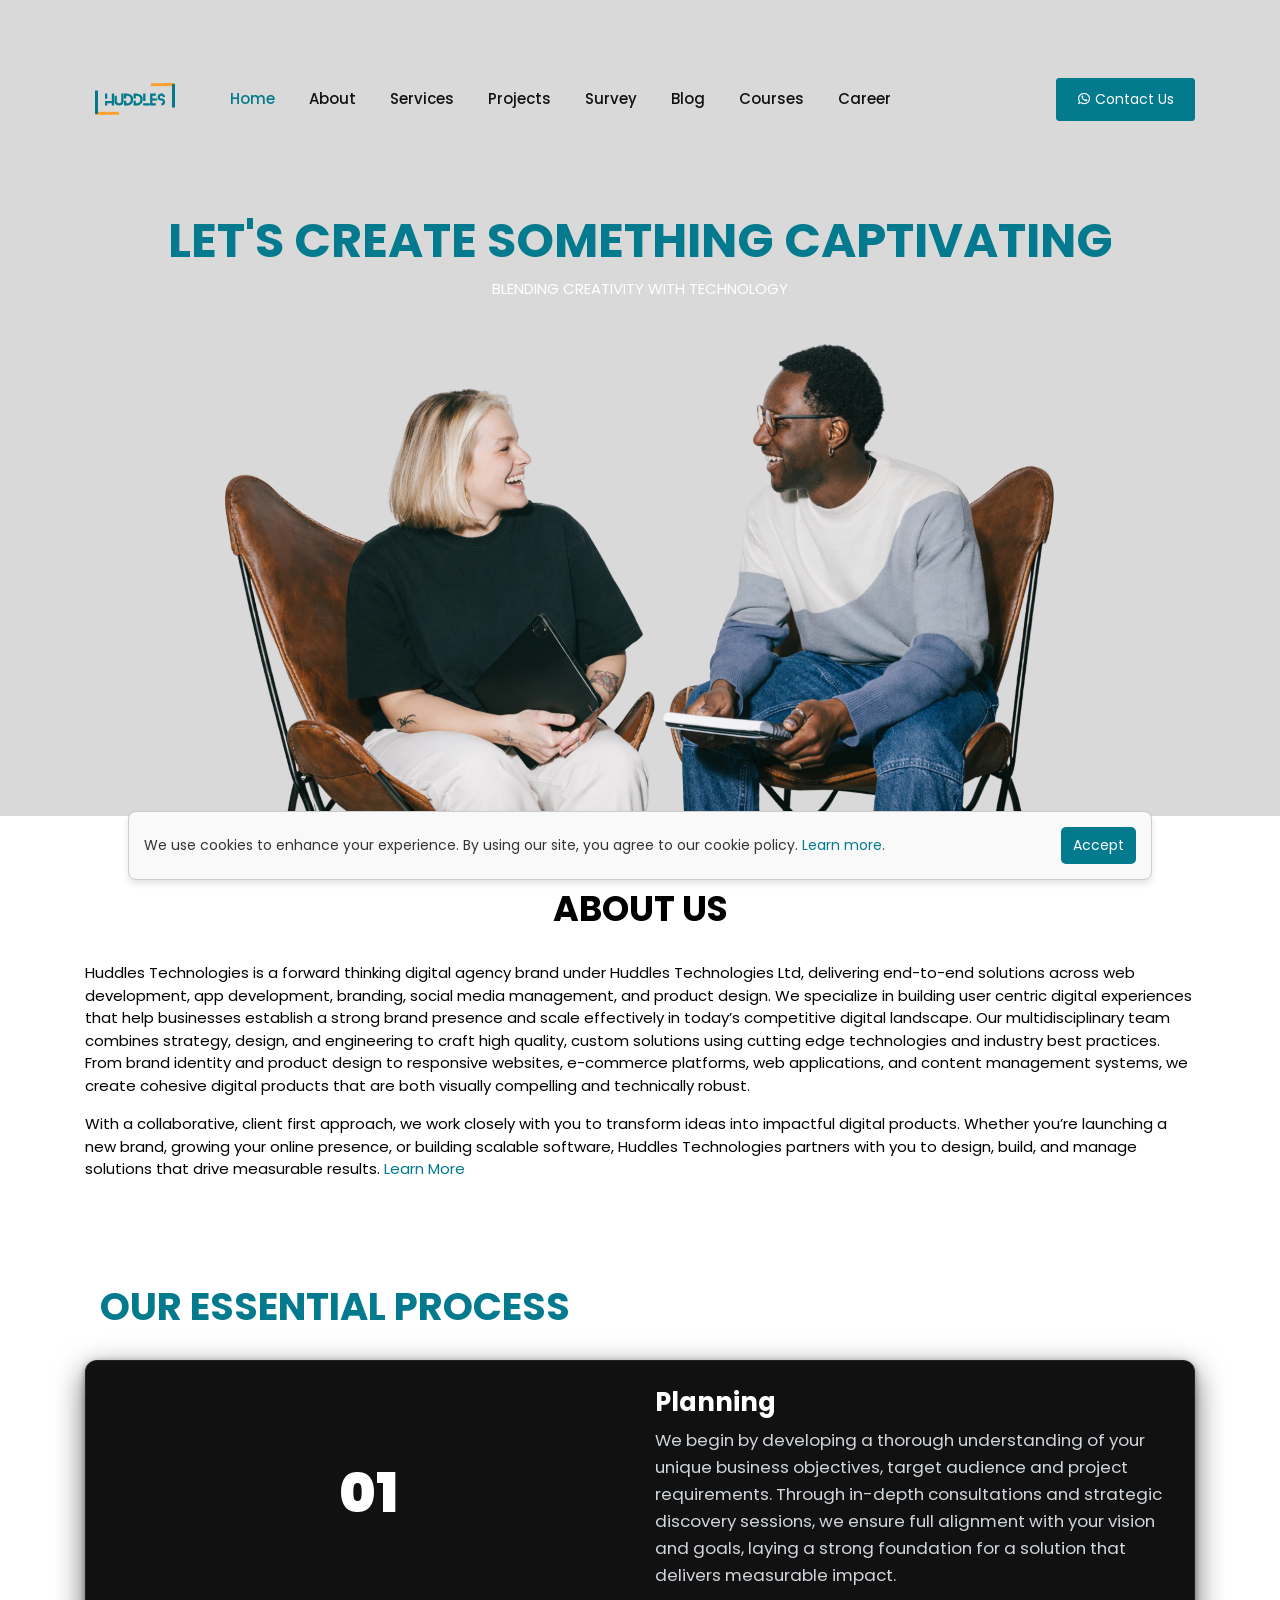
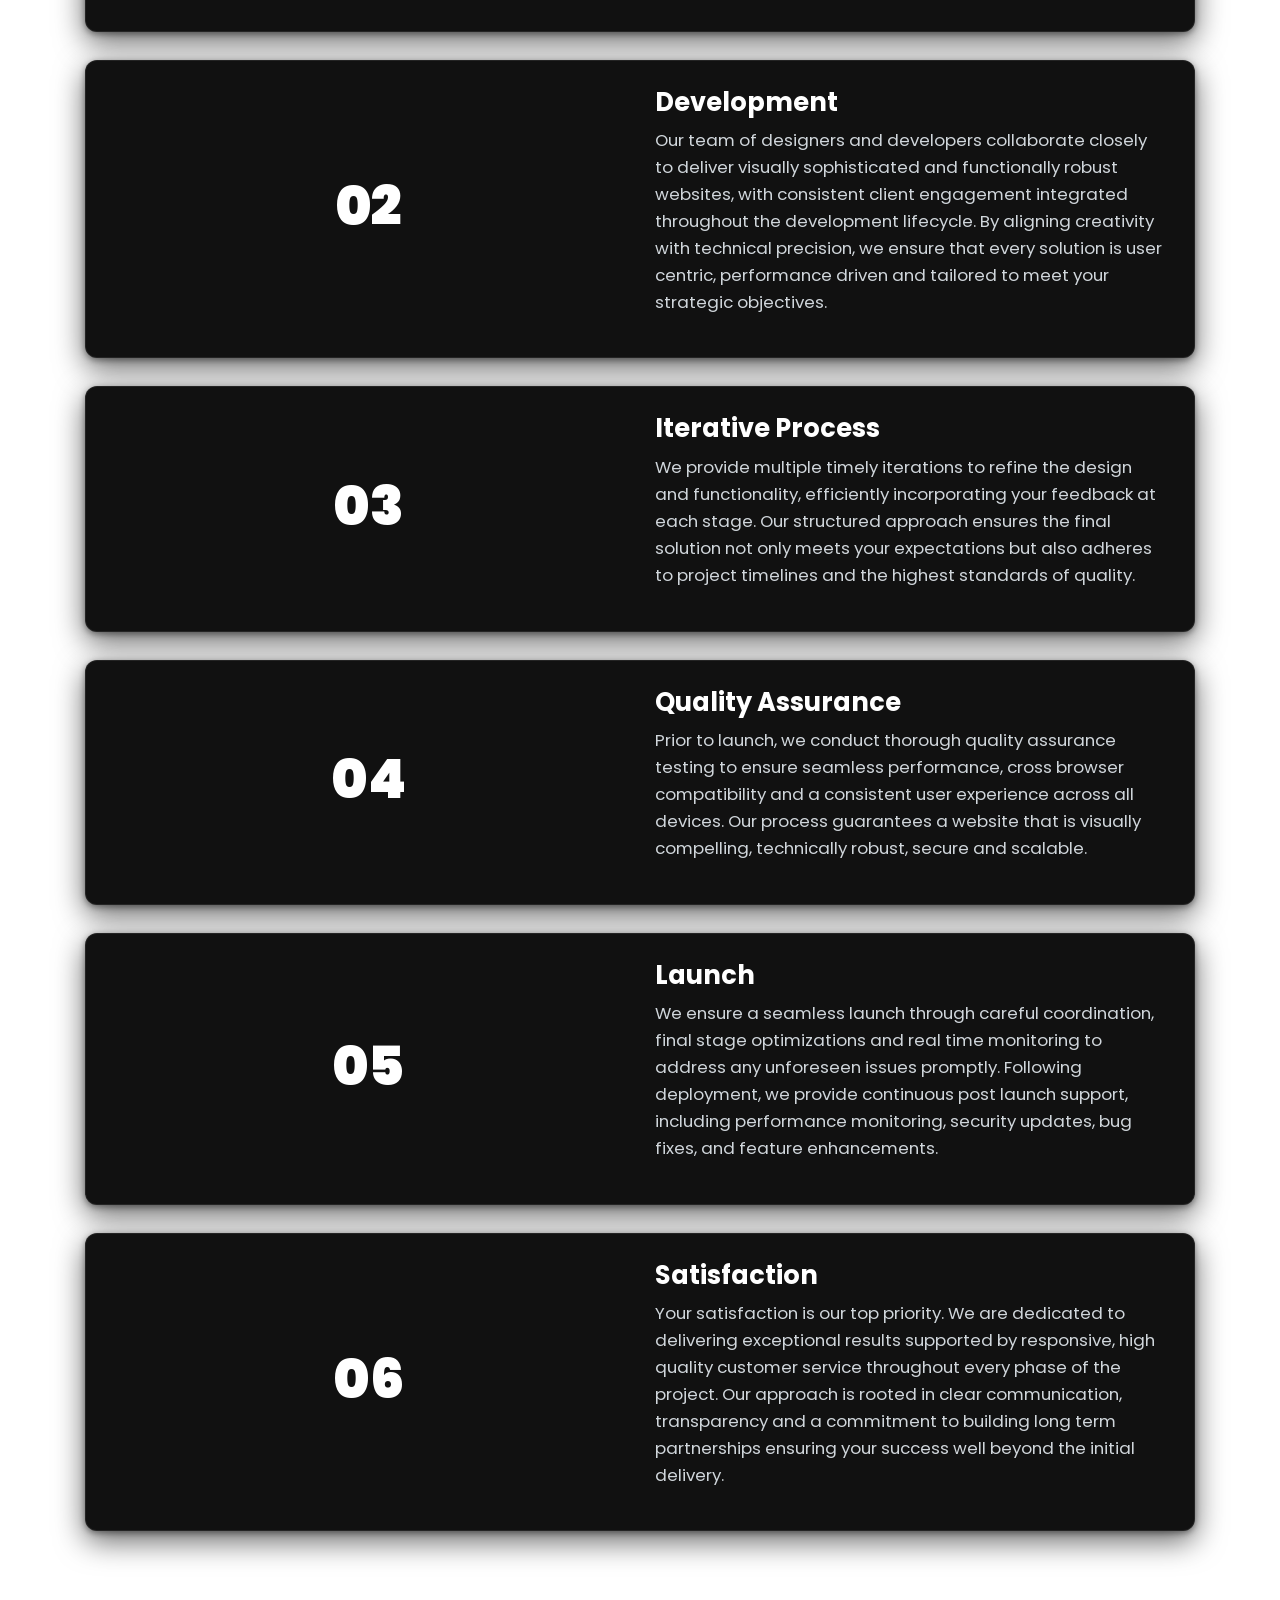
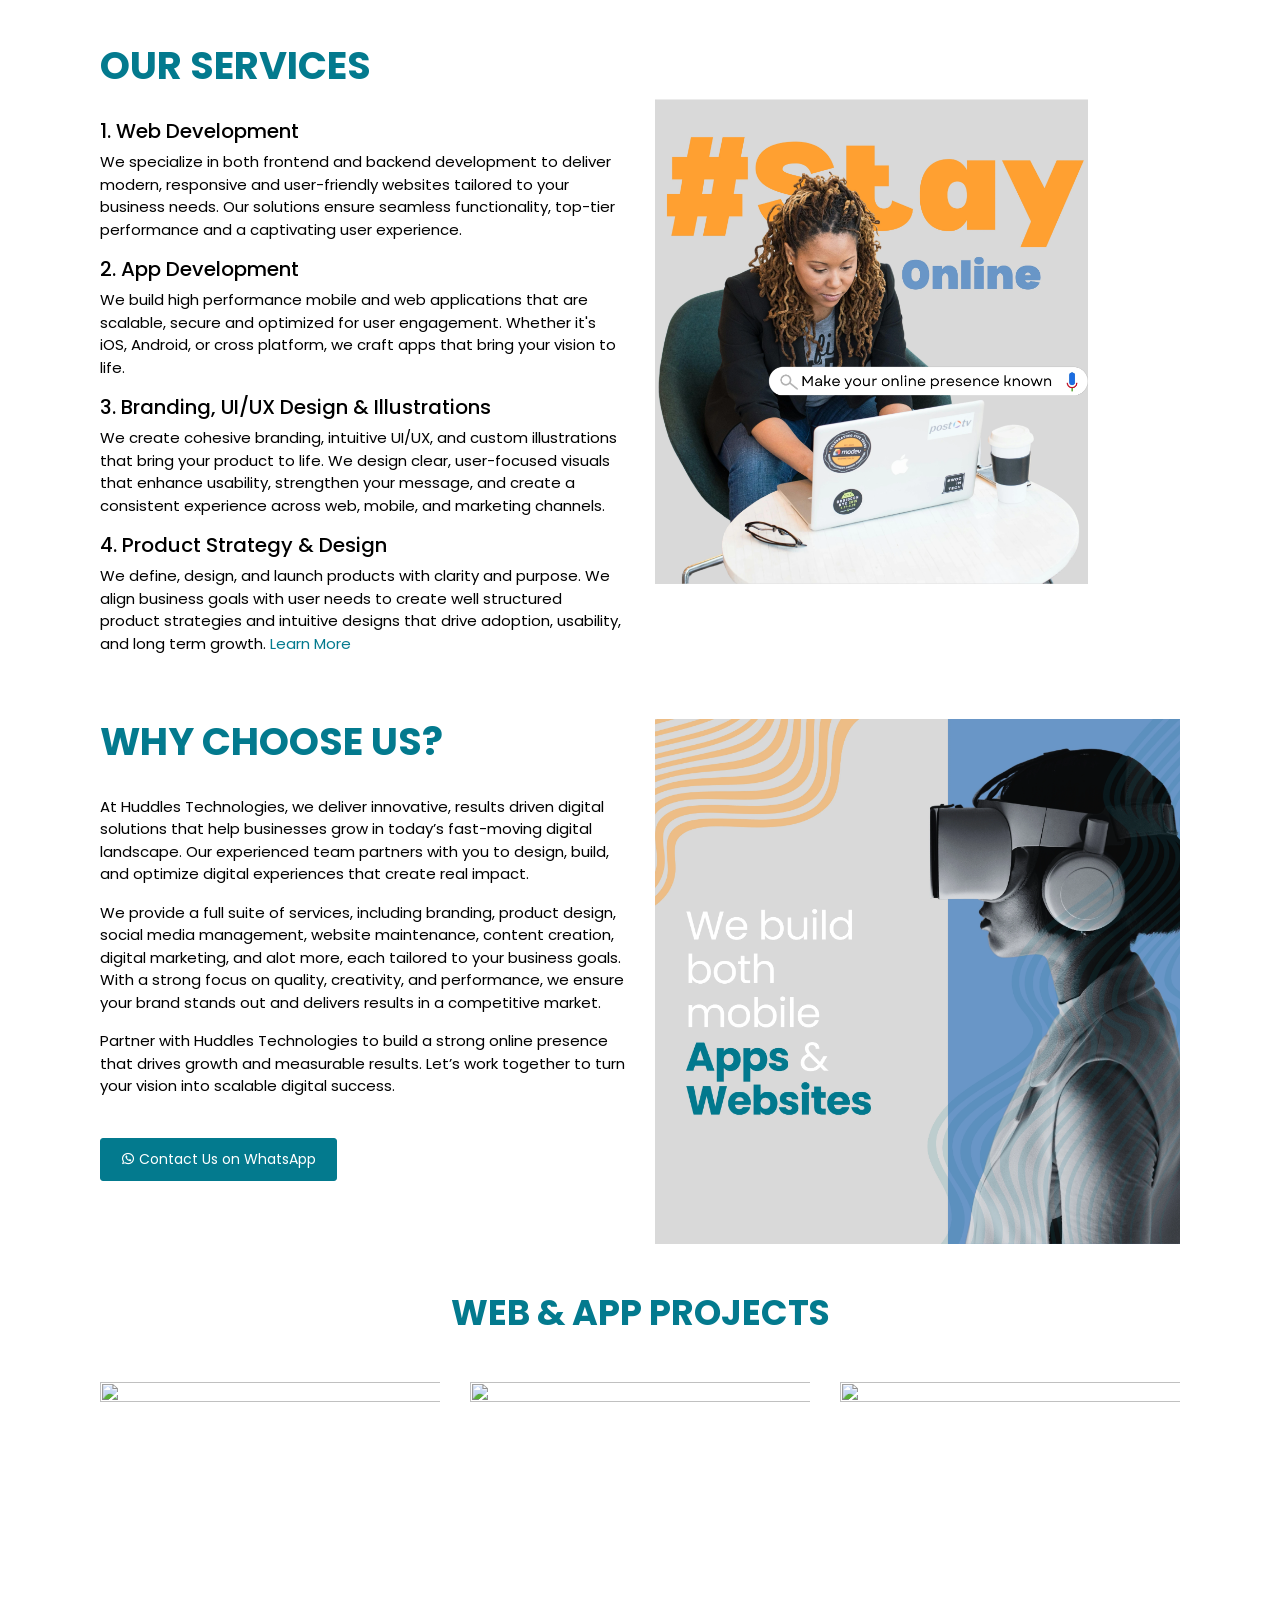
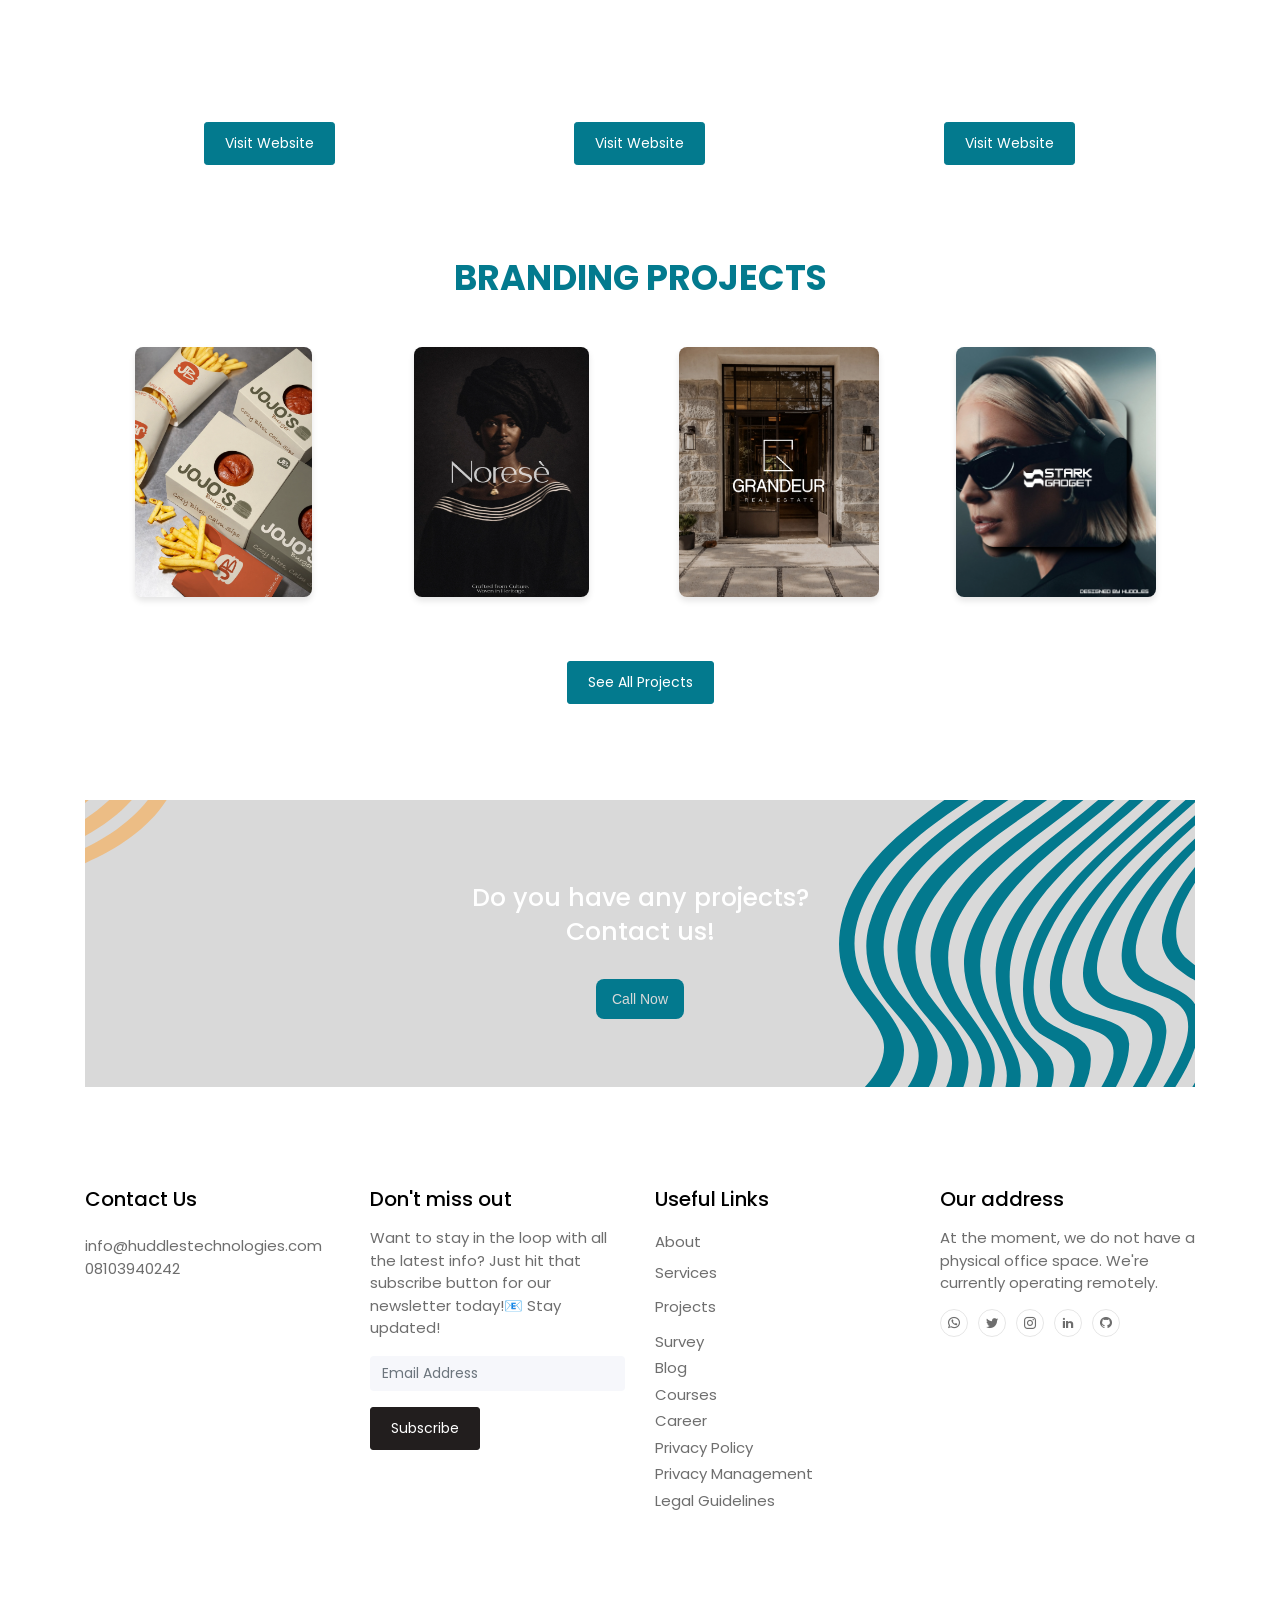
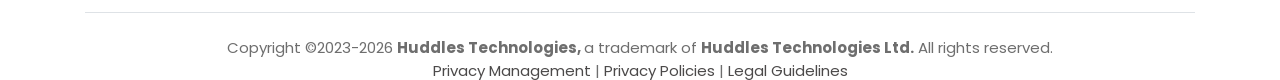
==== commit c93f560b: "webmail changed" ====
--- a/index.html
+++ b/index.html
@@ -30,7 +30,7 @@
     />
     <meta
       property="og:image"
-      content="https://www.huddlestechnologies.online/images/og-image.svg"
+      content="https://www.huddlestechnologies.online/images/prime.svg"
     />
     <meta property="og:url" content="https://www.huddlestechnologies.online" />
     <meta property="og:type" content="website" />
@@ -44,7 +44,7 @@
     />
     <meta
       name="twitter:image"
-      content="https://www.huddlestechnologies.online/images/twitter-image.svg"
+      content="https://www.huddlestechnologies.online/images/prime.svg"
     />
     <!-- Structured Data Markup -->
     <script type="application/ld+json">
@@ -1139,9 +1139,9 @@
             <div class="col-12 col-md-6 col-lg-3 grid-margin">
               <h5 class="pb-2">Contact Us</h5>
               <div class="pt-2">
-                <a href="mailto:info@huddlestechnologies.online"
+                <a href="mailto:info@huddlestechnologies.com"
                   ><p class="text-muted m-0">
-                    info@huddlestechnologies.online
+                    info@huddlestechnologies.com
                   </p></a
                 >
                 <a href="tel:08103940242"
